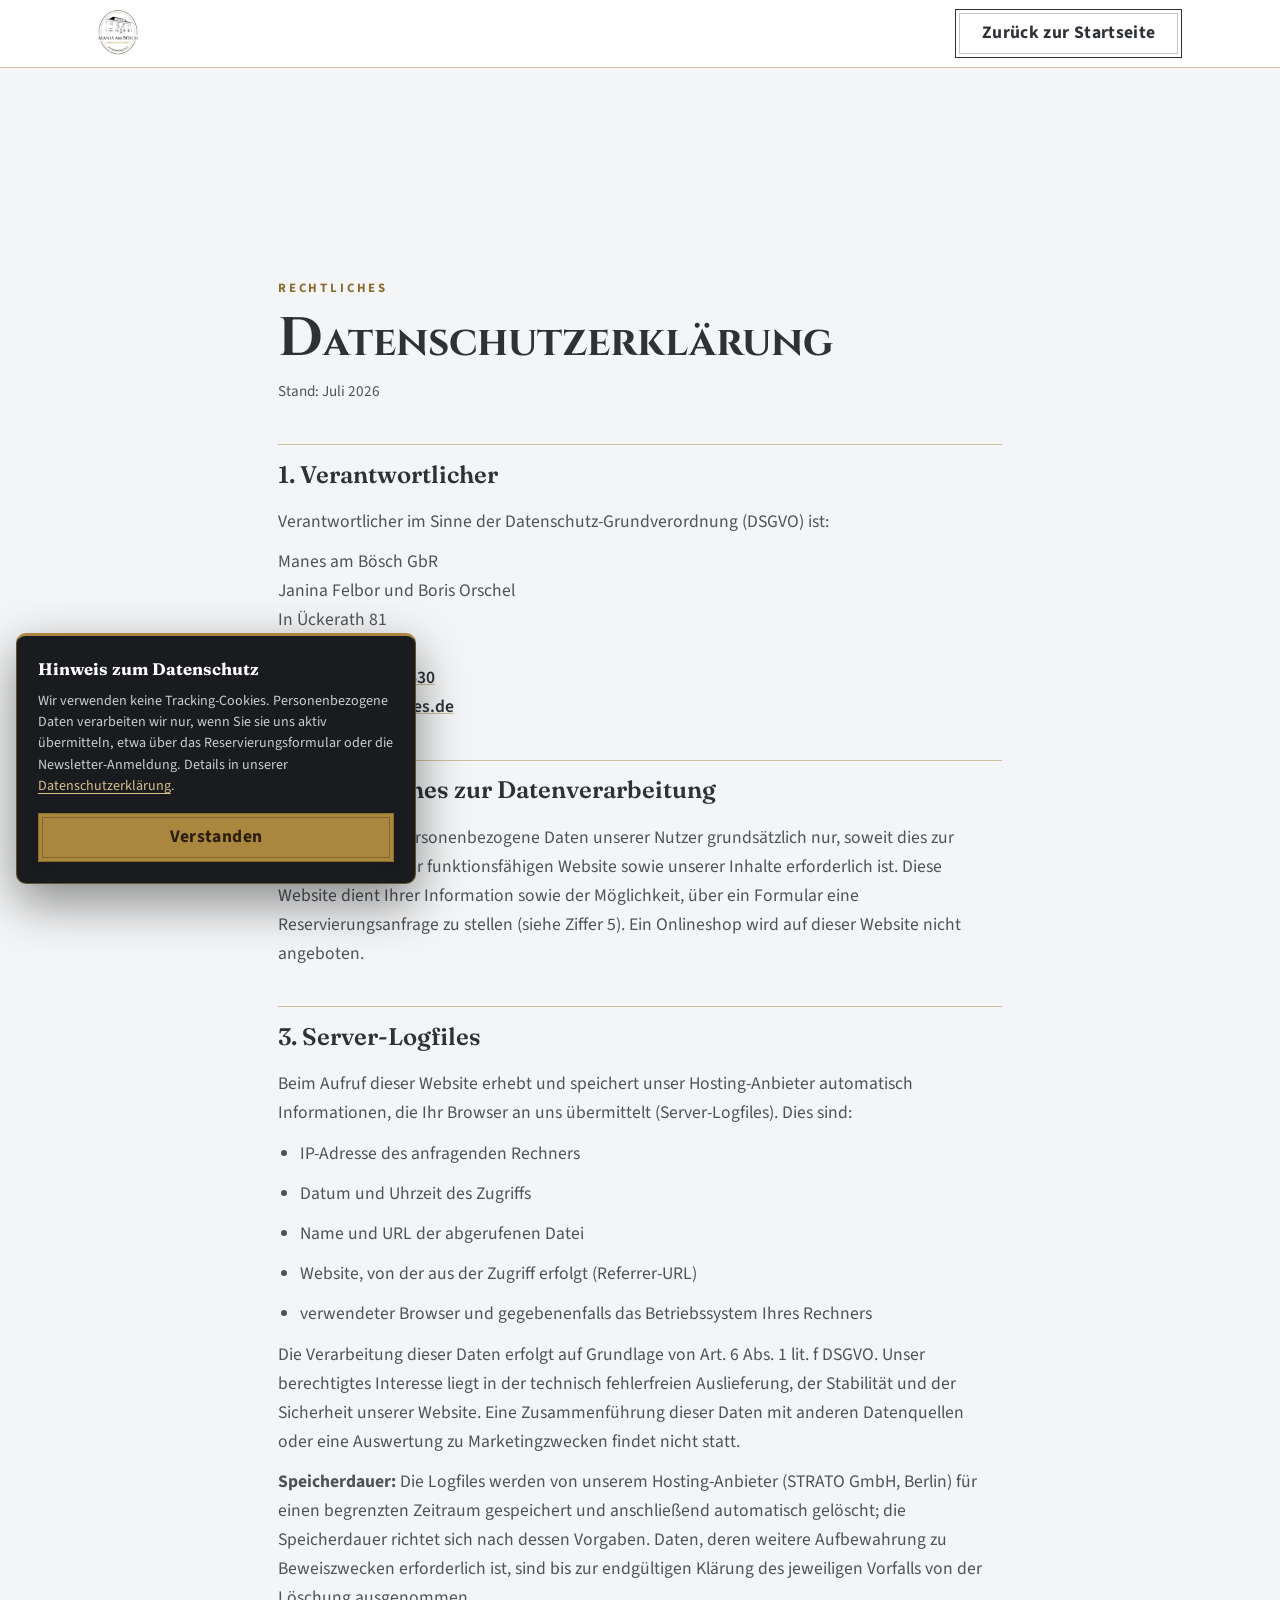
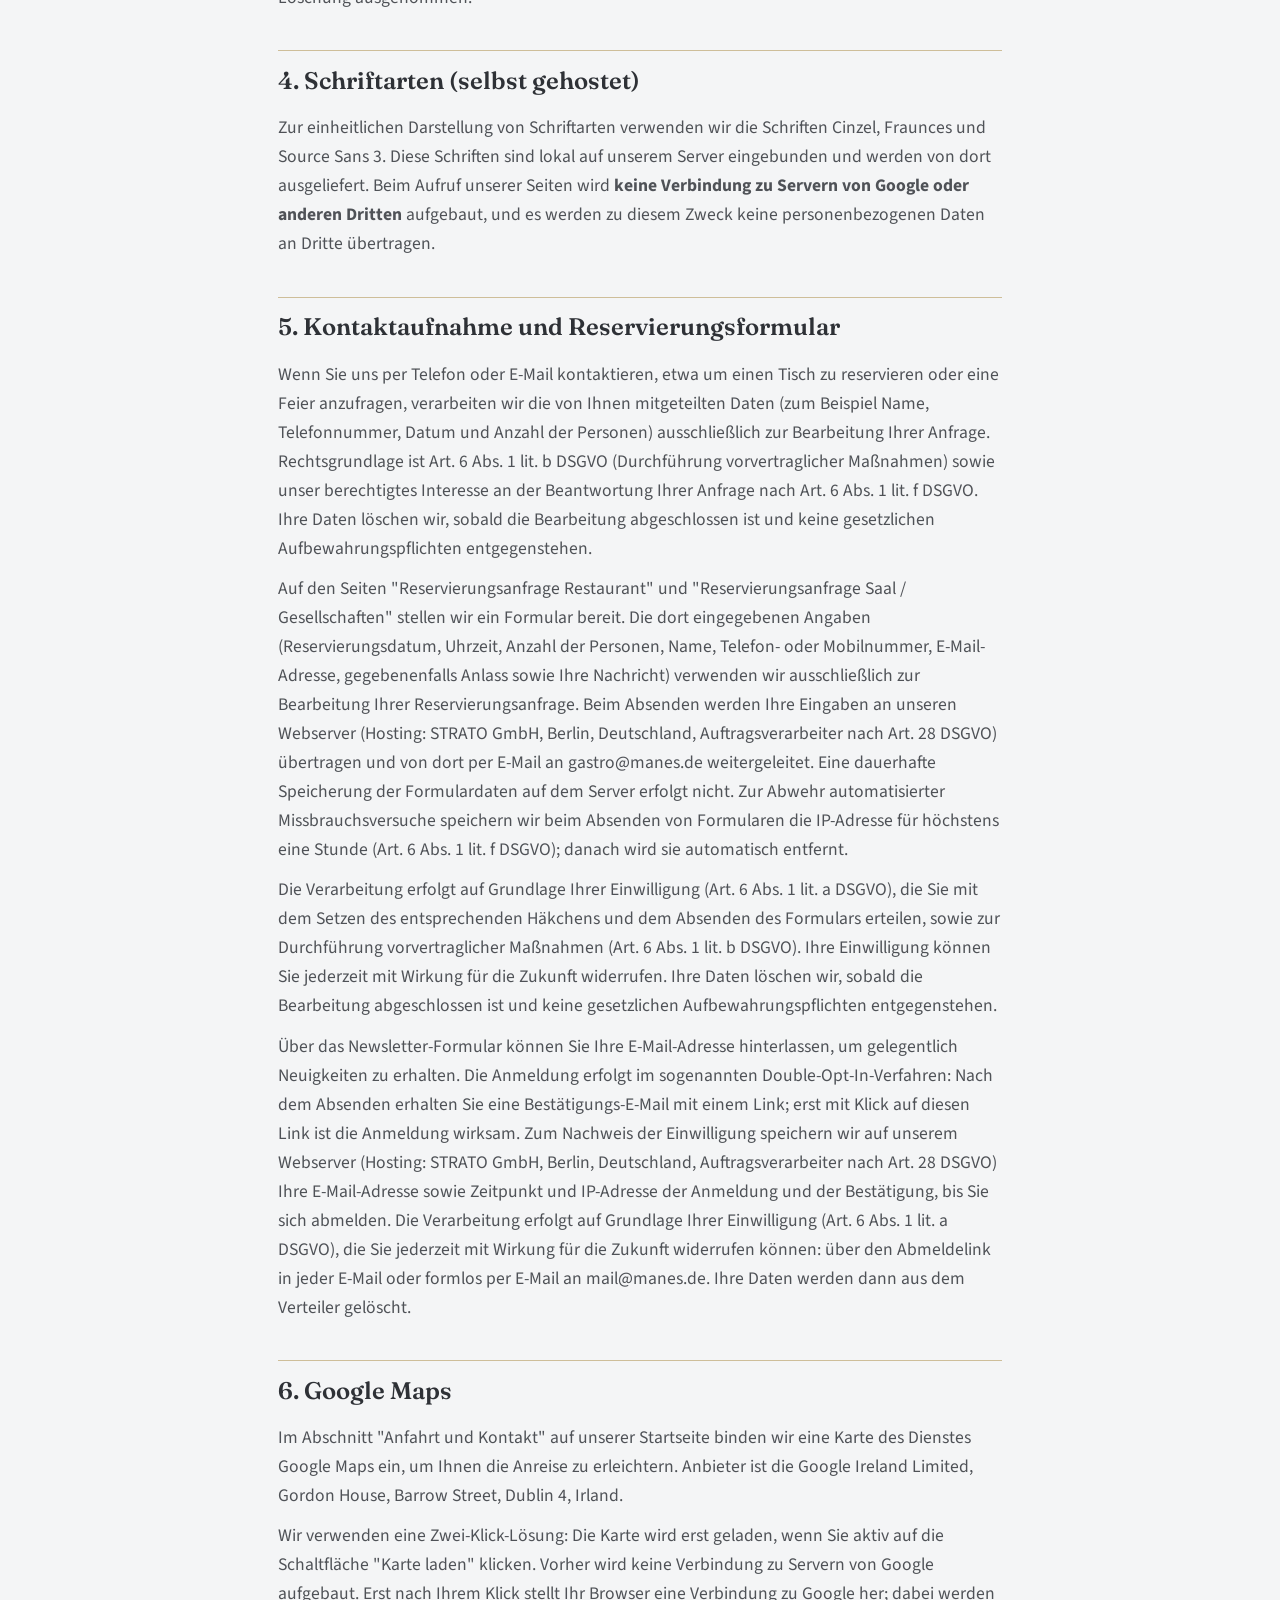
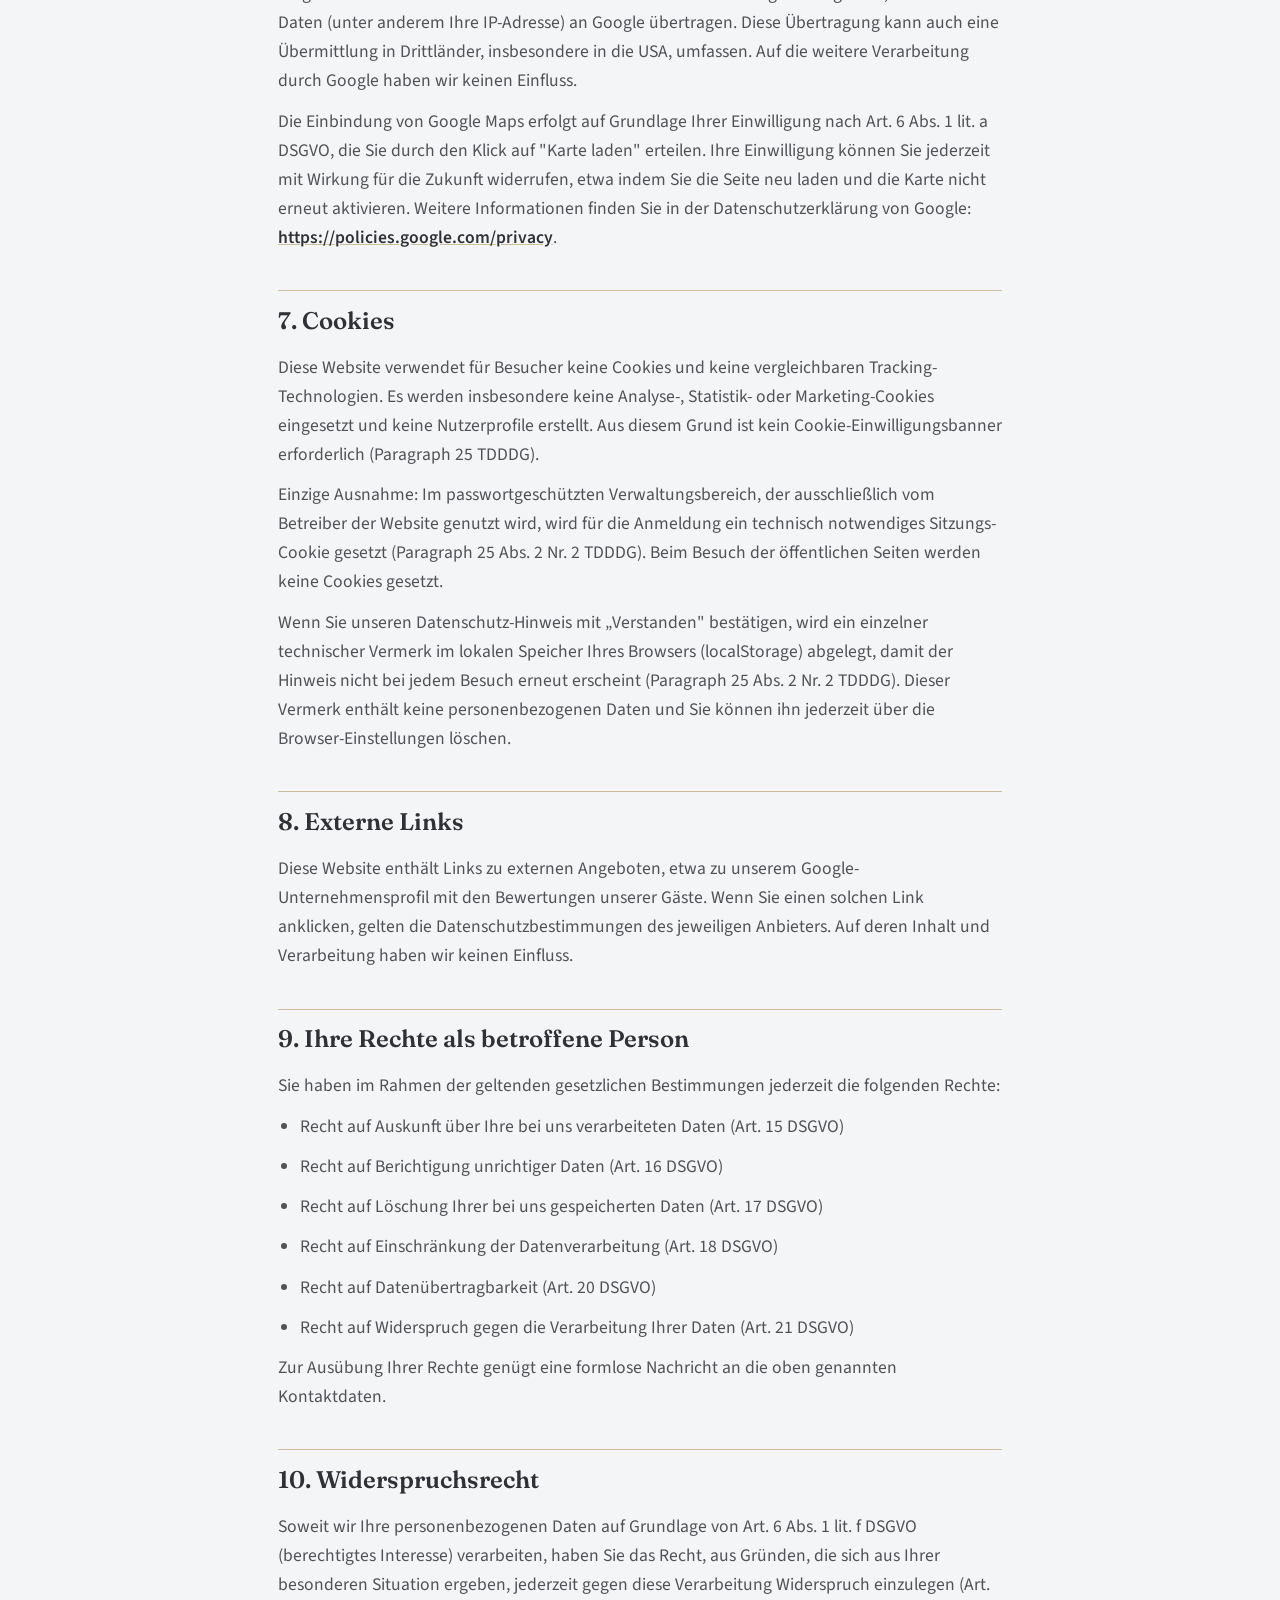
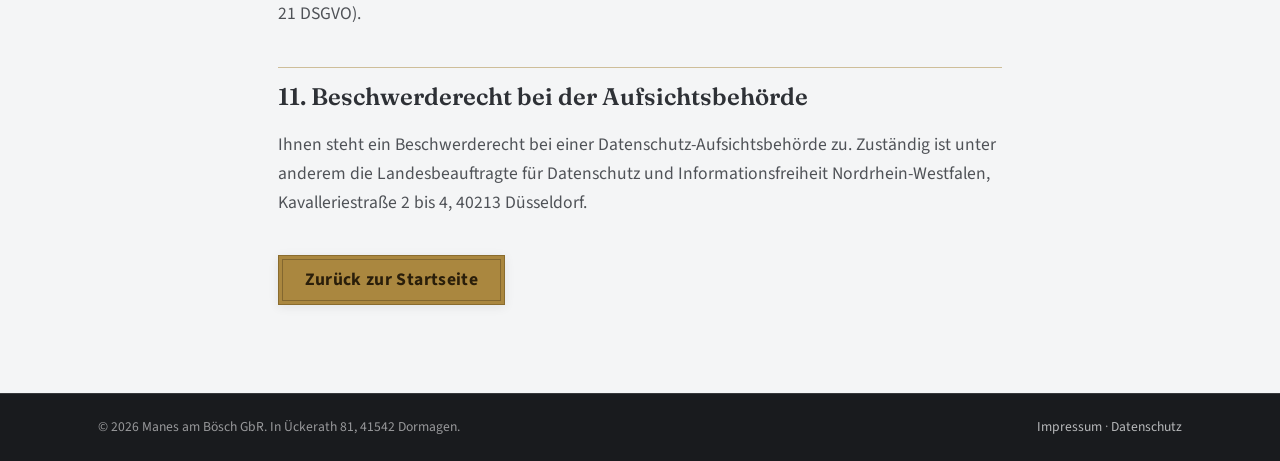
==== datenschutz.html @ ad7851d0 "Header/Hero-Update laut Kundenfeedback (Block 1) - Echtes Logo (freigestellt) im Header aller Seiten" ====
<!DOCTYPE html>
<html lang="de">
<head>
<meta charset="utf-8">
<meta name="viewport" content="width=device-width, initial-scale=1">
<title>Datenschutzerklärung | Manes am Bösch, Dormagen</title>
<meta name="description" content="Datenschutzerklärung der Manes am Bösch GbR gemäß DSGVO: Verantwortlicher, Server-Logfiles, selbst gehostete Schriften, Google Maps und Ihre Rechte.">
<link rel="canonical" href="https://www.manes.de/datenschutz.html">
<meta name="theme-color" content="#2E3136">
<meta name="robots" content="index, follow">
<link rel="icon" href="favicon.svg" type="image/svg+xml">
<link rel="manifest" href="site.webmanifest">
<link rel="preload" href="fonts/fraunces-latin.woff2" as="font" type="font/woff2" crossorigin>
<link rel="preload" href="fonts/source-sans-3-latin.woff2" as="font" type="font/woff2" crossorigin>
<link rel="stylesheet" href="style.css?v=83">
</head>
<body>
<a class="skip-link" href="#hauptinhalt">Zum Inhalt springen</a>

<header class="legal-header-bar">
  <div class="header-inner">
    <a class="wordmark" href="index.html" aria-label="Manes am Bösch, zur Startseite">
      <img class="wordmark-logo" src="images/logo-manes.png?v=1" alt="Manes am Bösch, Dormagen-Ückerath, Gastronomie und Events" width="900" height="1070">
      <span class="sr-only">Manes am Bösch, Gaststätte seit 1860</span>
    </a>
    <a class="btn btn-secondary" href="index.html">Zurück zur Startseite</a>
  </div>
</header>

<main class="legal-main" id="hauptinhalt">
  <div class="legal-wrap">
    <div class="legal-header">
      <p class="eyebrow">Rechtliches</p>
      <h1 class="legal-title">Datenschutzerklärung</h1>
      <p class="legal-stand">Stand: Juli 2026</p>
    </div>

    <section class="legal-section">
      <h2>1. Verantwortlicher</h2>
      <p>Verantwortlicher im Sinne der Datenschutz-Grundverordnung (DSGVO) ist:</p>
      <p>
        Manes am Bösch GbR<br>
        Janina Felbor und Boris Orschel<br>
        In Ückerath 81<br>
        41542 Dormagen<br>
        Telefon: <a href="tel:+49213391630">02133 91630</a><br>
        E-Mail: <a href="mailto:mail@manes.de">mail@manes.de</a>
      </p>
    </section>

    <section class="legal-section">
      <h2>2. Allgemeines zur Datenverarbeitung</h2>
      <p>
        Wir verarbeiten personenbezogene Daten unserer Nutzer grundsätzlich nur, soweit dies zur
        Bereitstellung einer funktionsfähigen Website sowie unserer Inhalte erforderlich ist. Diese
        Website dient Ihrer Information sowie der Möglichkeit, über ein Formular eine
        Reservierungsanfrage zu stellen (siehe Ziffer 5). Ein Onlineshop wird auf dieser Website
        nicht angeboten.
      </p>
    </section>

    <section class="legal-section">
      <h2>3. Server-Logfiles</h2>
      <p>
        Beim Aufruf dieser Website erhebt und speichert unser Hosting-Anbieter automatisch Informationen,
        die Ihr Browser an uns übermittelt (Server-Logfiles). Dies sind:
      </p>
      <ul>
        <li>IP-Adresse des anfragenden Rechners</li>
        <li>Datum und Uhrzeit des Zugriffs</li>
        <li>Name und URL der abgerufenen Datei</li>
        <li>Website, von der aus der Zugriff erfolgt (Referrer-URL)</li>
        <li>verwendeter Browser und gegebenenfalls das Betriebssystem Ihres Rechners</li>
      </ul>
      <p>
        Die Verarbeitung dieser Daten erfolgt auf Grundlage von Art. 6 Abs. 1 lit. f DSGVO. Unser
        berechtigtes Interesse liegt in der technisch fehlerfreien Auslieferung, der Stabilität und der
        Sicherheit unserer Website. Eine Zusammenführung dieser Daten mit anderen Datenquellen oder eine
        Auswertung zu Marketingzwecken findet nicht statt.
      </p>
      <p>
        <strong>Speicherdauer:</strong> Die Logfiles werden von unserem Hosting-Anbieter (STRATO GmbH,
        Berlin) für einen begrenzten Zeitraum gespeichert und anschließend automatisch gelöscht; die
        Speicherdauer richtet sich nach dessen Vorgaben. Daten, deren weitere Aufbewahrung zu
        Beweiszwecken erforderlich ist, sind bis zur endgültigen Klärung des jeweiligen Vorfalls von der
        Löschung ausgenommen.
      </p>
    </section>

    <section class="legal-section">
      <h2>4. Schriftarten (selbst gehostet)</h2>
      <p>
        Zur einheitlichen Darstellung von Schriftarten verwenden wir die Schriften Cinzel, Fraunces und
        Source Sans 3. Diese Schriften sind lokal auf unserem Server eingebunden und werden von dort
        ausgeliefert. Beim Aufruf unserer Seiten wird <strong>keine Verbindung zu Servern von Google
        oder anderen Dritten</strong> aufgebaut, und es werden zu diesem Zweck keine personenbezogenen
        Daten an Dritte übertragen.
      </p>
    </section>

    <section class="legal-section">
      <h2>5. Kontaktaufnahme und Reservierungsformular</h2>
      <p>
        Wenn Sie uns per Telefon oder E-Mail kontaktieren, etwa um einen Tisch zu reservieren oder eine
        Feier anzufragen, verarbeiten wir die von Ihnen mitgeteilten Daten (zum Beispiel Name, Telefonnummer,
        Datum und Anzahl der Personen) ausschließlich zur Bearbeitung Ihrer Anfrage. Rechtsgrundlage ist
        Art. 6 Abs. 1 lit. b DSGVO (Durchführung vorvertraglicher Maßnahmen) sowie unser berechtigtes
        Interesse an der Beantwortung Ihrer Anfrage nach Art. 6 Abs. 1 lit. f DSGVO. Ihre Daten löschen wir,
        sobald die Bearbeitung abgeschlossen ist und keine gesetzlichen Aufbewahrungspflichten entgegenstehen.
      </p>
      <p>
        Auf den Seiten "Reservierungsanfrage Restaurant" und "Reservierungsanfrage Saal / Gesellschaften"
        stellen wir ein Formular bereit. Die dort eingegebenen Angaben (Reservierungsdatum, Uhrzeit, Anzahl
        der Personen, Name, Telefon- oder Mobilnummer, E-Mail-Adresse, gegebenenfalls Anlass sowie Ihre
        Nachricht) verwenden wir ausschließlich zur Bearbeitung Ihrer Reservierungsanfrage. Beim Absenden
        werden Ihre Eingaben an unseren Webserver (Hosting: STRATO GmbH, Berlin, Deutschland, Auftragsverarbeiter
        nach Art. 28 DSGVO) übertragen und von dort per E-Mail an gastro@manes.de weitergeleitet. Eine
        dauerhafte Speicherung der Formulardaten auf dem Server erfolgt nicht. Zur Abwehr
        automatisierter Missbrauchsversuche speichern wir beim Absenden von Formularen die IP-Adresse
        für höchstens eine Stunde (Art. 6 Abs. 1 lit. f DSGVO); danach wird sie automatisch entfernt.
      </p>
      <p>
        Die Verarbeitung erfolgt auf Grundlage Ihrer Einwilligung (Art. 6 Abs. 1 lit. a DSGVO), die Sie mit
        dem Setzen des entsprechenden Häkchens und dem Absenden des Formulars erteilen, sowie zur
        Durchführung vorvertraglicher Maßnahmen (Art. 6 Abs. 1 lit. b DSGVO). Ihre Einwilligung können Sie
        jederzeit mit Wirkung für die Zukunft widerrufen. Ihre Daten löschen wir, sobald die Bearbeitung
        abgeschlossen ist und keine gesetzlichen Aufbewahrungspflichten entgegenstehen.
      </p>
      <p>
        Über das Newsletter-Formular können Sie Ihre E-Mail-Adresse hinterlassen, um gelegentlich
        Neuigkeiten zu erhalten. Die Anmeldung erfolgt im sogenannten Double-Opt-In-Verfahren: Nach
        dem Absenden erhalten Sie eine Bestätigungs-E-Mail mit einem Link; erst mit Klick auf diesen
        Link ist die Anmeldung wirksam. Zum Nachweis der Einwilligung speichern wir auf unserem
        Webserver (Hosting: STRATO GmbH, Berlin, Deutschland, Auftragsverarbeiter nach Art. 28 DSGVO) Ihre
        E-Mail-Adresse sowie Zeitpunkt und IP-Adresse der Anmeldung und der Bestätigung, bis Sie sich
        abmelden. Die Verarbeitung erfolgt auf Grundlage Ihrer Einwilligung (Art. 6 Abs. 1 lit. a
        DSGVO), die Sie jederzeit mit Wirkung für die Zukunft widerrufen können: über den Abmeldelink
        in jeder E-Mail oder formlos per E-Mail an mail@manes.de. Ihre Daten werden dann aus dem
        Verteiler gelöscht.
      </p>
    </section>

    <section class="legal-section">
      <h2>6. Google Maps</h2>
      <p>
        Im Abschnitt "Anfahrt und Kontakt" auf unserer Startseite binden wir eine Karte des Dienstes
        Google Maps ein, um Ihnen die Anreise zu erleichtern. Anbieter ist die Google Ireland Limited,
        Gordon House, Barrow Street, Dublin 4, Irland.
      </p>
      <p>
        Wir verwenden eine Zwei-Klick-Lösung: Die Karte wird erst geladen, wenn Sie aktiv auf die
        Schaltfläche "Karte laden" klicken. Vorher wird keine Verbindung zu Servern von Google aufgebaut.
        Erst nach Ihrem Klick stellt Ihr Browser eine Verbindung zu Google her; dabei werden Daten
        (unter anderem Ihre IP-Adresse) an Google übertragen. Diese Übertragung kann auch eine Übermittlung
        in Drittländer, insbesondere in die USA, umfassen. Auf die weitere Verarbeitung durch Google haben wir
        keinen Einfluss.
      </p>
      <p>
        Die Einbindung von Google Maps erfolgt auf Grundlage Ihrer Einwilligung nach Art. 6 Abs. 1 lit. a
        DSGVO, die Sie durch den Klick auf "Karte laden" erteilen. Ihre Einwilligung können Sie jederzeit
        mit Wirkung für die Zukunft widerrufen, etwa indem Sie die Seite neu laden und die Karte nicht
        erneut aktivieren. Weitere Informationen finden Sie in der Datenschutzerklärung von Google:
        <a href="https://policies.google.com/privacy" target="_blank" rel="noopener">https://policies.google.com/privacy</a>.
      </p>
    </section>

    <section class="legal-section">
      <h2>7. Cookies</h2>
      <p>
        Diese Website verwendet für Besucher keine Cookies und keine vergleichbaren
        Tracking-Technologien. Es werden insbesondere keine Analyse-, Statistik- oder
        Marketing-Cookies eingesetzt und keine Nutzerprofile erstellt. Aus diesem Grund ist
        kein Cookie-Einwilligungsbanner erforderlich (Paragraph 25 TDDDG).
      </p>
      <p>
        Einzige Ausnahme: Im passwortgeschützten Verwaltungsbereich, der ausschließlich vom
        Betreiber der Website genutzt wird, wird für die Anmeldung ein technisch notwendiges
        Sitzungs-Cookie gesetzt (Paragraph 25 Abs. 2 Nr. 2 TDDDG). Beim Besuch der
        öffentlichen Seiten werden keine Cookies gesetzt.
      </p>
      <p>
        Wenn Sie unseren Datenschutz-Hinweis mit „Verstanden" bestätigen, wird ein einzelner
        technischer Vermerk im lokalen Speicher Ihres Browsers (localStorage) abgelegt, damit der
        Hinweis nicht bei jedem Besuch erneut erscheint (Paragraph 25 Abs. 2 Nr. 2 TDDDG). Dieser
        Vermerk enthält keine personenbezogenen Daten und Sie können ihn jederzeit über die
        Browser-Einstellungen löschen.
      </p>
    </section>

    <section class="legal-section">
      <h2>8. Externe Links</h2>
      <p>
        Diese Website enthält Links zu externen Angeboten, etwa zu unserem Google-Unternehmensprofil mit den
        Bewertungen unserer Gäste. Wenn Sie einen solchen Link anklicken, gelten die Datenschutzbestimmungen
        des jeweiligen Anbieters. Auf deren Inhalt und Verarbeitung haben wir keinen Einfluss.
      </p>
    </section>

    <section class="legal-section">
      <h2>9. Ihre Rechte als betroffene Person</h2>
      <p>Sie haben im Rahmen der geltenden gesetzlichen Bestimmungen jederzeit die folgenden Rechte:</p>
      <ul>
        <li>Recht auf Auskunft über Ihre bei uns verarbeiteten Daten (Art. 15 DSGVO)</li>
        <li>Recht auf Berichtigung unrichtiger Daten (Art. 16 DSGVO)</li>
        <li>Recht auf Löschung Ihrer bei uns gespeicherten Daten (Art. 17 DSGVO)</li>
        <li>Recht auf Einschränkung der Datenverarbeitung (Art. 18 DSGVO)</li>
        <li>Recht auf Datenübertragbarkeit (Art. 20 DSGVO)</li>
        <li>Recht auf Widerspruch gegen die Verarbeitung Ihrer Daten (Art. 21 DSGVO)</li>
      </ul>
      <p>
        Zur Ausübung Ihrer Rechte genügt eine formlose Nachricht an die oben genannten Kontaktdaten.
      </p>
    </section>

    <section class="legal-section">
      <h2>10. Widerspruchsrecht</h2>
      <p>
        Soweit wir Ihre personenbezogenen Daten auf Grundlage von Art. 6 Abs. 1 lit. f DSGVO (berechtigtes
        Interesse) verarbeiten, haben Sie das Recht, aus Gründen, die sich aus Ihrer besonderen Situation
        ergeben, jederzeit gegen diese Verarbeitung Widerspruch einzulegen (Art. 21 DSGVO).
      </p>
    </section>

    <section class="legal-section">
      <h2>11. Beschwerderecht bei der Aufsichtsbehörde</h2>
      <p>
        Ihnen steht ein Beschwerderecht bei einer Datenschutz-Aufsichtsbehörde zu. Zuständig ist unter
        anderem die Landesbeauftragte für Datenschutz und Informationsfreiheit Nordrhein-Westfalen,
        Kavalleriestraße 2 bis 4, 40213 Düsseldorf.
      </p>
    </section>

    <div class="legal-back">
      <a class="btn btn-primary" href="index.html">Zurück zur Startseite</a>
    </div>
  </div>
</main>

<footer class="site-footer">
  <div class="footer-base">
    <div class="wrap footer-base-inner">
      <p>&copy; <span data-year>2026</span> Manes am Bösch GbR. In Ückerath 81, 41542 Dormagen.</p>
      <p class="footer-legal-links"><a href="impressum.html">Impressum</a> <span aria-hidden="true">&middot;</span> <a href="datenschutz.html">Datenschutz</a></p>
    </div>
  </div>
</footer>

<script src="script.js?v=13" defer></script>
</body>
</html>
---- style.css ----
/* ==========================================================================
   Manes am Bösch, gutbürgerliche Gaststätte seit 1860
   Design system: "Zur Waidmannsruh" heritage Wirtshaus
   Hand-authored, vanilla CSS. No build step.
   ========================================================================== */

/* ---------- Self-hosted fonts (DSGVO, keine externen Requests) ---------- */
@font-face {
  font-family: "Fraunces";
  font-style: normal;
  font-weight: 400 900;
  font-display: swap;
  src: url("fonts/fraunces-latin.woff2") format("woff2");
  unicode-range: U+0000-00FF, U+0131, U+0152-0153, U+02BB-02BC, U+02C6, U+02DA, U+02DC, U+0304, U+0308, U+0329, U+2000-206F, U+20AC, U+2122, U+2191, U+2193, U+2212, U+2215, U+FEFF, U+FFFD;
}
@font-face {
  font-family: "Fraunces";
  font-style: normal;
  font-weight: 400 900;
  font-display: swap;
  src: url("fonts/fraunces-latin-ext.woff2") format("woff2");
  unicode-range: U+0100-02BA, U+02BD-02C5, U+02C7-02CC, U+02CE-02D7, U+02DD-02FF, U+0304, U+0308, U+0329, U+1D00-1DBF, U+1E00-1E9F, U+1EF2-1EFF, U+2020, U+20A0-20AB, U+20AD-20C0, U+2113, U+2C60-2C7F, U+A720-A7FF;
}
@font-face {
  font-family: "Source Sans 3";
  font-style: normal;
  font-weight: 400 700;
  font-display: swap;
  src: url("fonts/source-sans-3-latin.woff2") format("woff2");
  unicode-range: U+0000-00FF, U+0131, U+0152-0153, U+02BB-02BC, U+02C6, U+02DA, U+02DC, U+0304, U+0308, U+0329, U+2000-206F, U+20AC, U+2122, U+2191, U+2193, U+2212, U+2215, U+FEFF, U+FFFD;
}
@font-face {
  font-family: "Source Sans 3";
  font-style: normal;
  font-weight: 400 700;
  font-display: swap;
  src: url("fonts/source-sans-3-latin-ext.woff2") format("woff2");
  unicode-range: U+0100-02BA, U+02BD-02C5, U+02C7-02CC, U+02CE-02D7, U+02DD-02FF, U+0304, U+0308, U+0329, U+1D00-1DBF, U+1E00-1E9F, U+1EF2-1EFF, U+2020, U+20A0-20AB, U+20AD-20C0, U+2113, U+2C60-2C7F, U+A720-A7FF;
}
@font-face {
  font-family: "Cinzel";
  font-style: normal;
  font-weight: 700;
  font-display: swap;
  src: url("fonts/cinzel-latin.woff2") format("woff2");
  unicode-range: U+0000-00FF, U+0131, U+0152-0153, U+02BB-02BC, U+02C6, U+02DA, U+02DC, U+0304, U+0308, U+0329, U+2000-206F, U+20AC, U+2122, U+2191, U+2193, U+2212, U+2215, U+FEFF, U+FFFD;
}
@font-face {
  font-family: "Cinzel";
  font-style: normal;
  font-weight: 700;
  font-display: swap;
  src: url("fonts/cinzel-latin-ext.woff2") format("woff2");
  unicode-range: U+0100-02BA, U+02BD-02C5, U+02C7-02CC, U+02CE-02D7, U+02DD-02FF, U+0304, U+0308, U+0329, U+1D00-1DBF, U+1E00-1E9F, U+1EF2-1EFF, U+2020, U+20A0-20AB, U+20AD-20C0, U+2113, U+2C60-2C7F, U+A720-A7FF;
}

/* ---------- Design tokens ---------- */
:root {
  /* palette */
  --bg: #F4F5F6;             /* very light neutral grey */
  --surface: #FFFFFF;        /* white surface */
  --anthracite: #2E3136;     /* dark primary (sections, panels) */
  --anthracite-dark: #24262A;/* darker panel anthracite */
  --anthracite-deep: #191B1E;/* deepest, footer + overlays */
  --gold: #AA873F;           /* gold accent, hairlines + large accents */
  --gold-ink: #8A6C2E;       /* darker gold for small text on light (AA safe) */
  --gold-light: #C6A25A;     /* hover gold */
  --gold-soft: #D8C08C;      /* faint gold on dark */
  --ink: #24262A;            /* dark anthracite ink */
  --ink-soft: #4F5257;       /* muted body text */
  --light-on-dark: #ECEDEF;  /* light neutral text on dark surfaces */
  --line: rgba(36, 38, 42, 0.14);
  --line-gold: rgba(170, 135, 63, 0.5);

  /* type */
  --font-display: "Fraunces", "Iowan Old Style", "Palatino Linotype", Georgia, serif;
  --font-title: "Cinzel", "Fraunces", "Palatino Linotype", Georgia, serif; /* Logo + Hauptueberschriften, rendert als Kapitalis */
  --font-body: "Source Sans 3", "Segoe UI", system-ui, -apple-system, sans-serif;

  /* rhythm */
  --wrap: 1180px;
  --wrap-narrow: 880px;
  --gutter: clamp(1.25rem, 5vw, 3rem);
  --section-y: clamp(3.5rem, 7vw, 5.5rem);
  --radius: 4px;
  --radius-lg: 10px;
  --shadow-sm: 0 2px 10px rgba(24, 26, 30, 0.08);
  --shadow-md: 0 18px 44px rgba(25, 27, 30, 0.16);
  --shadow-lg: 0 30px 70px rgba(25, 27, 30, 0.28);

  --header-h: 138px;
  --ticker-h: 40px;
}

/* ---------- Reset ---------- */
*, *::before, *::after { box-sizing: border-box; }
* { margin: 0; }
html { -webkit-text-size-adjust: 100%; scroll-behavior: smooth; }
@media (prefers-reduced-motion: reduce) { html { scroll-behavior: auto; } }

body {
  font-family: var(--font-body);
  font-size: clamp(1rem, 0.96rem + 0.2vw, 1.1rem);
  line-height: 1.65;
  color: var(--ink);
  background: var(--bg);
  -webkit-font-smoothing: antialiased;
  text-rendering: optimizeLegibility;
  overflow-x: hidden;
}

img, iframe { max-width: 100%; display: block; }
h1, h2, h3, .hero-title, .section-title, .legal-title { overflow-wrap: break-word; }
img { height: auto; }
a { color: inherit; text-decoration: none; }
button { font: inherit; color: inherit; cursor: pointer; background: none; border: none; }
address { font-style: normal; }
ul { list-style: none; padding: 0; }

:focus-visible {
  outline: 3px solid var(--gold);
  outline-offset: 3px;
  border-radius: 2px;
}

.skip-link {
  position: absolute;
  left: 1rem;
  top: -100px;
  z-index: 200;
  background: var(--anthracite);
  color: var(--light-on-dark);
  padding: 0.7rem 1.2rem;
  border-radius: var(--radius);
  transition: top 0.2s ease;
}
.skip-link:focus { top: 1rem; }

/* ---------- Typography helpers ---------- */
.eyebrow {
  font-family: var(--font-body);
  font-weight: 700;
  font-size: 0.8rem;
  letter-spacing: 0.22em;
  text-transform: uppercase;
  color: var(--gold-ink);
  margin-bottom: 1rem;
}
.eyebrow-light { color: var(--gold-soft); }

.section-title {
  font-family: var(--font-title);
  font-weight: 700;
  font-size: clamp(1.55rem, 1rem + 2vw, 2.6rem); /* Cinzel-Kapitalis laeuft breiter als Fraunces */
  line-height: 1.14;
  letter-spacing: 0.01em;
  color: var(--anthracite);
}
.section-title-light { color: var(--light-on-dark); }

/* Drop-Cap-Anklang: erster Buchstabe der Hauptueberschriften etwas groesser */
.hero-title::first-letter,
.section-title::first-letter,
.legal-title::first-letter {
  font-size: 1.3em;
  line-height: 1;
}

.section-intro {
  margin-top: 1.1rem;
  max-width: 52ch;
  color: var(--ink-soft);
  font-size: 1.08rem;
}

.wrap { width: 100%; max-width: var(--wrap); margin-inline: auto; padding-inline: var(--gutter); }

.section { padding-block: var(--section-y); }
.section-head { max-width: var(--wrap-narrow); margin-bottom: clamp(1.8rem, 3.5vw, 2.6rem); }

/* keep anchored section titles clear of the fixed header */
.section, .panel-steak, .hero, #oeffnungszeiten { scroll-margin-top: calc(var(--header-h) + 8px); }

/* Messing-Trennlinie mit Ornament-Mitte zwischen Sektionen */
.zier-trenner {
  display: flex;
  align-items: center;
  gap: 1.1rem;
  width: min(560px, calc(100% - 2 * var(--gutter)));
  margin-inline: auto;
  color: var(--gold);
}
.zier-trenner::before,
.zier-trenner::after {
  content: "";
  flex: 1;
  height: 1px;
  background: var(--line-gold);
}
.zier-trenner svg { display: block; flex: none; }

/* ---------- Buttons: eckig, Doppellinien-Border, Fuellung laeuft von unten ein ---------- */
.btn {
  --btn-bg: transparent;
  --btn-fill: transparent;
  --btn-fg: #fff;
  --btn-line: rgba(255, 255, 255, 0.3);
  --btn-border: currentColor;
  position: relative;
  display: inline-flex;
  flex-direction: column;
  align-items: center;
  justify-content: center;
  gap: 0.1rem;
  padding: 0.85rem 1.6rem;
  border-radius: 0;
  font-weight: 700;
  letter-spacing: 0.02em;
  line-height: 1.15;
  color: var(--btn-fg);
  border: 1px solid var(--btn-border);
  background-color: var(--btn-bg);
  background-image: linear-gradient(var(--btn-fill), var(--btn-fill));
  background-repeat: no-repeat;
  background-size: 100% 0%;
  background-position: bottom;
  transition: background-size 0.28s ease, color 0.18s ease, border-color 0.18s ease, box-shadow 0.18s ease;
  text-align: center;
}
.btn:hover { background-size: 100% 100%; }
.btn::after {
  content: "";
  position: absolute;
  inset: 3px;
  border: 1px solid var(--btn-line);
  pointer-events: none;
  transition: border-color 0.18s ease;
}
.btn-label { display: block; width: 100%; }
.btn-sub { font-size: 0.72rem; font-weight: 600; letter-spacing: 0.06em; opacity: 0.85; }

.btn-primary {
  --btn-bg: var(--gold);
  --btn-fill: var(--gold-light);
  --btn-fg: #2a1e0a;
  --btn-border: var(--gold-ink);
  --btn-line: rgba(42, 30, 10, 0.3);
  box-shadow: var(--shadow-sm);
}

.btn-secondary {
  --btn-bg: transparent;
  --btn-fill: var(--anthracite);
  --btn-fg: var(--anthracite);
  --btn-border: var(--anthracite);
  --btn-line: rgba(44, 74, 50, 0.3);
}
.btn-secondary:hover { --btn-fg: var(--light-on-dark); --btn-line: rgba(236, 237, 239, 0.35); }

.btn-ghost {
  --btn-bg: transparent;
  --btn-fill: rgba(236, 237, 239, 0.14);
  --btn-fg: var(--light-on-dark);
  --btn-border: rgba(236, 237, 239, 0.55);
  --btn-line: rgba(236, 237, 239, 0.22);
}
.btn-ghost:hover { --btn-border: var(--gold-soft); }

.btn-lg { padding: 1rem 2rem; font-size: 1.05rem; }
.btn-block { display: flex; width: 100%; }
.nowrap { white-space: nowrap; }

/* ==========================================================================
   Header, zweizeilig: helle Marken-Zeile (Logo, Bewertung, CTA)
   und eigene Navigations-Zeile darunter
   ========================================================================== */
.site-header {
  --logo-h: 82px;
  position: fixed;
  inset: var(--ticker-h) 0 auto 0;
  z-index: 100;
  background: rgba(244, 245, 246, 0.86);
  backdrop-filter: blur(12px);
  -webkit-backdrop-filter: blur(12px);
  border-bottom: 1px solid var(--line-gold);
  transition: background-color 0.3s ease, box-shadow 0.3s ease, top 0.3s ease;
}
.header-inner {
  display: flex;
  align-items: center;
  gap: 1.5rem;
  max-width: var(--wrap);
  margin-inline: auto;
  padding: 0.55rem var(--gutter);
}

.wordmark { display: inline-flex; align-items: center; margin-right: auto; }
.wordmark-logo {
  height: var(--logo-h, 60px);
  width: auto;
  transition: height 0.3s ease;
}

/* rechte Gruppe der Marken-Zeile: Bewertung + Reservieren */
.header-aside { display: flex; align-items: center; gap: 1.3rem; }
.header-rating {
  display: inline-flex;
  flex-direction: column;
  align-items: flex-end;
  line-height: 1.15;
  text-decoration: none;
}
.header-rating-stars { color: var(--gold); font-size: 0.98rem; letter-spacing: 0.06em; }
.header-rating-text { font-size: 0.8rem; color: var(--ink-soft); }
.header-rating-text strong { color: var(--ink); font-weight: 700; }
.header-rating:hover .header-rating-stars { color: var(--gold-light); }
.header-cta-btn { padding: 0.62rem 1.5rem; }

/* Navigations-Zeile (zweite Reihe) */
.site-nav { border-top: 1px solid var(--line); }
.site-nav .nav-list {
  display: flex;
  flex-wrap: wrap;
  gap: clamp(0.9rem, 1.7vw, 2rem);
  align-items: center;
  justify-content: center;
  max-width: var(--wrap);
  margin-inline: auto;
  padding: 0.5rem var(--gutter);
}
.site-nav a {
  font-weight: 600;
  font-size: 0.9rem;
  color: var(--ink);
  padding: 0.3rem 0;
  position: relative;
  white-space: nowrap;
  transition: color 0.2s ease;
}
.site-nav a::after {
  content: "";
  position: absolute;
  left: 0; bottom: -2px;
  width: 100%; height: 2px;
  background: var(--gold);
  transform: scaleX(0);
  transform-origin: left;
  transition: transform 0.22s ease;
}
.site-nav a:hover { color: var(--gold-ink); }
.site-nav a:hover::after { transform: scaleX(1); }

/* scrolled: kompakter, kräftigeres Milchglas + Schatten */
.site-header.is-scrolled {
  --logo-h: 54px;
  background: rgba(244, 245, 246, 0.97);
  box-shadow: 0 6px 24px rgba(24, 26, 30, 0.14);
  top: 0;
}

/* mobile nav toggle */
.nav-toggle {
  display: none;
  width: 46px; height: 42px;
  border: 1.5px solid var(--gold);
  border-radius: var(--radius);
  padding: 10px;
  flex-direction: column;
  justify-content: space-between;
}
.nav-toggle-bar {
  display: block;
  height: 2px;
  width: 100%;
  background: var(--ink);
  transition: transform 0.25s ease, opacity 0.2s ease, background-color 0.3s ease;
}
.nav-toggle[aria-expanded="true"] .nav-toggle-bar:nth-child(1) { transform: translateY(9px) rotate(45deg); }
.nav-toggle[aria-expanded="true"] .nav-toggle-bar:nth-child(2) { opacity: 0; }
.nav-toggle[aria-expanded="true"] .nav-toggle-bar:nth-child(3) { transform: translateY(-9px) rotate(-45deg); }

.mobile-nav {
  background: var(--surface);
  border-top: 1px solid var(--line-gold);
  padding: 1.25rem var(--gutter) 2rem;
}
.mobile-nav[hidden] { display: none; }
.mobile-nav-list { display: flex; flex-direction: column; gap: 0.2rem; margin-bottom: 1.25rem; }
.mobile-nav-list a {
  display: block;
  padding: 0.85rem 0.25rem;
  color: var(--ink);
  font-weight: 600;
  font-size: 1.1rem;
  border-bottom: 1px solid var(--line);
}
.mobile-nav-list a:hover { color: var(--gold-ink); }

/* ==========================================================================
   Hero
   ========================================================================== */
.hero {
  position: relative;
  min-height: 100vh;
  min-height: 100dvh;
  display: flex;
  align-items: center;
  padding-top: calc(var(--header-h) + var(--ticker-h) + clamp(2rem, 6vw, 4.5rem));
  padding-bottom: clamp(3rem, 7vw, 5rem);
  overflow: hidden;
  isolation: isolate;
}
.hero-media { position: absolute; inset: 0; z-index: -2; }
.hero-media img { width: 100%; height: 100%; object-fit: cover; }
.hero-overlay {
  position: absolute; inset: 0; z-index: -1;
  background:
    radial-gradient(120% 90% at 50% 0%, rgba(25, 27, 30, 0.55) 0%, rgba(25, 27, 30, 0.82) 55%, rgba(16, 17, 19, 0.94) 100%),
    linear-gradient(180deg, rgba(25, 27, 30, 0.35), rgba(16, 17, 19, 0.7));
}

.hero-inner {
  width: 100%;
  max-width: 900px;
  margin-inline: auto;
  padding-inline: var(--gutter);
  text-align: center;
  color: var(--light-on-dark);
}

/* signature: hanging swaying brass sign */
.hero-sign {
  width: min(420px, 74vw);
  margin: 0 auto clamp(1.5rem, 4vw, 2.5rem);
  position: relative;
}
.hero-sign-img {
  width: 100%;
  border-radius: 6px;
  border: 2px solid rgba(170, 135, 63, 0.55);
  box-shadow: 0 22px 40px rgba(0, 0, 0, 0.5), 0 0 0 1px rgba(0,0,0,0.3);
}

.hero-eyebrow {
  font-weight: 700;
  letter-spacing: 0.28em;
  text-transform: uppercase;
  font-size: 0.82rem;
  color: var(--gold-soft);
  margin-bottom: 1rem;
}
.hero-title {
  font-family: var(--font-title);
  font-weight: 700;
  font-size: clamp(1.6rem, 1rem + 2.6vw, 2.75rem); /* Cinzel-Kapitalis laeuft breiter als Fraunces */
  line-height: 1.14;
  letter-spacing: 0.01em;
  color: #fff;
  text-shadow: 0 2px 24px rgba(0, 0, 0, 0.4);
}
.hero-ornament {
  display: flex;
  justify-content: center;
  margin-top: 1.4rem;
  color: var(--gold-soft);
}
.hero-ornament svg { display: block; }
.hero-lead {
  margin: 1.2rem auto 0;
  max-width: 56ch;
  font-size: clamp(1.05rem, 1rem + 0.4vw, 1.25rem);
  color: rgba(236, 237, 239, 0.92);
}
.hero-actions {
  margin-top: 2.2rem;
  display: flex;
  gap: 1rem;
  justify-content: center;
  flex-wrap: wrap;
}

/* trust badge with star fill + count-up */
.trust-badge {
  margin-top: 2.4rem;
  display: inline-flex;
  align-items: center;
  gap: 0.85rem;
  padding: 0.7rem 1.3rem;
  background: rgba(16, 17, 19, 0.5);
  border: 1px solid var(--line-gold);
  box-shadow: inset 0 0 0 3px rgba(16, 17, 19, 0.5), inset 0 0 0 4px rgba(170, 135, 63, 0.35);
  backdrop-filter: blur(3px);
}
.trust-stars {
  position: relative;
  display: inline-block;
  font-size: 1.15rem;
  letter-spacing: 0.12em;
  line-height: 1;
}
.trust-stars-base { color: rgba(236, 237, 239, 0.28); }
.trust-stars-fill {
  position: absolute;
  left: 0; top: 0;
  white-space: nowrap;
  overflow: hidden;
  width: 0;
  color: var(--gold);
  transition: width 1.1s cubic-bezier(0.22, 1, 0.36, 1);
}
.trust-text { font-size: 0.95rem; color: var(--light-on-dark); }
.trust-rating, .trust-count { color: #fff; font-weight: 700; }

/* ==========================================================================
   USP strip
   ========================================================================== */
.usp-strip {
  background: var(--anthracite);
  color: var(--light-on-dark);
  border-top: 1px solid var(--line-gold);
  border-bottom: 1px solid var(--line-gold);
}
.usp-grid {
  display: grid;
  grid-template-columns: repeat(4, 1fr);
  padding-block: clamp(1.6rem, 3vw, 2.4rem);
}
.usp-item {
  display: flex;
  flex-direction: column;
  align-items: center;
  text-align: center;
  gap: 0.25rem;
  padding: 0.4rem 1rem;
  position: relative;
}
.usp-item + .usp-item::before {
  content: "";
  position: absolute;
  left: 0; top: 12%;
  height: 76%;
  width: 1px;
  background: var(--line-gold);
}
.usp-key {
  font-family: var(--font-display);
  font-weight: 600;
  font-size: 1.35rem;
  color: var(--gold-soft);
}
.usp-val { font-size: 0.88rem; letter-spacing: 0.08em; text-transform: uppercase; color: rgba(236, 237, 239, 0.82); }

/* ==========================================================================
   Geschichte / timeline
   ========================================================================== */
.section-geschichte { background: var(--bg); }
.timeline {
  position: relative;
  max-width: 780px;
  margin-inline: auto;
  padding-left: clamp(2.5rem, 8vw, 4rem);
  list-style: none;
}
.timeline::before {
  content: "";
  position: absolute;
  left: clamp(0.75rem, 3vw, 1.25rem);
  top: 6px; bottom: 6px;
  width: 2px;
  background: linear-gradient(var(--gold), rgba(170, 135, 63, 0.25));
}
.timeline-item {
  position: relative;
  padding-bottom: clamp(1.4rem, 2.8vw, 2rem);
}
.timeline-nav { display: none; }
.tl-btn {
  width: 36px; height: 36px;
  border: 1px solid var(--line-gold);
  border-radius: 50%;
  background: transparent;
  color: var(--gold-ink);
  font-size: 1.15rem;
  line-height: 1;
  cursor: pointer;
  transition: background 0.18s ease, color 0.18s ease, border-color 0.18s ease;
}
.tl-btn:hover { background: var(--gold); border-color: var(--gold); color: #2a1e0a; }
.tl-btn:disabled { opacity: 0.3; cursor: default; background: transparent; color: var(--gold-ink); border-color: var(--line-gold); }
.timeline-item:last-child { padding-bottom: 0; }
.timeline-item::before {
  content: "";
  position: absolute;
  left: calc(-1 * clamp(2.5rem, 8vw, 4rem) + clamp(0.75rem, 3vw, 1.25rem) - 6px);
  top: 4px;
  width: 15px; height: 15px;
  border-radius: 50%;
  background: var(--surface);
  border: 3px solid var(--gold);
}
.timeline-item-now::before { background: var(--gold); box-shadow: 0 0 0 5px rgba(170, 135, 63, 0.2); }
.timeline-year {
  display: inline-block;
  font-family: var(--font-display);
  font-weight: 900;
  font-size: 1.15rem;
  color: var(--gold-ink);
  letter-spacing: 0.02em;
  margin-bottom: 0.35rem;
}
.timeline-body h3 {
  font-family: var(--font-display);
  font-weight: 600;
  font-size: 1.4rem;
  color: var(--anthracite);
  margin-bottom: 0.4rem;
}
.timeline-body p { color: var(--ink-soft); max-width: 60ch; }

@media (min-width: 760px) {
  .timeline { display: flex; flex-direction: row; align-items: flex-start; gap: clamp(1.5rem, 4vw, 2.5rem); max-width: none; padding-left: 0; padding-bottom: 0.4rem; overflow-x: auto; scroll-snap-type: x proximity; -webkit-overflow-scrolling: touch; scrollbar-width: none; }
  .timeline::-webkit-scrollbar { display: none; }
  .timeline-nav { display: flex; justify-content: center; gap: 0.7rem; margin-top: 1rem; }
  .timeline::before { display: none; }
  .timeline-item { flex: 0 0 clamp(238px, 31%, 300px); padding: 2.6rem 0 0 0; scroll-snap-align: start; }
  .timeline-item::before { left: 0; top: 4px; }
  .timeline-item::after { content: ""; position: absolute; top: 11px; left: 22px; right: calc(-1 * clamp(1.5rem, 4vw, 2.5rem)); height: 2px; background: linear-gradient(90deg, var(--gold), rgba(170, 135, 63, 0.55)); }
  .timeline-item:last-child::after { display: none; }
  .timeline-body p { max-width: none; }
  /* kein Einblende-Versatz in der horizontalen Leiste: verhindert kurz aufblitzende Verbindungslinien */
  .timeline .reveal { opacity: 1 !important; transform: none !important; transition: none !important; }
}


/* ==========================================================================
   Aktuelles: Aushänge wie am schwarzen Brett
   ========================================================================== */
.section-aktuelles { background: var(--bg); }
.aushang-brett {
  display: grid;
  grid-template-columns: repeat(3, 1fr);
  gap: clamp(1.6rem, 3.5vw, 2.4rem);
  align-items: start;
  padding-block: 0.6rem;
}
.aushang {
  position: relative;
  background: #FCFAF3;
  border: 1px solid var(--line);
  padding: 2rem 1.6rem 1.6rem;
  box-shadow: 0 12px 28px rgba(24, 26, 30, 0.16);
  rotate: var(--au-rot, 0deg);
  transition: rotate 0.3s ease, translate 0.3s ease, box-shadow 0.3s ease;
}
.aushang:nth-child(3n + 1) { --au-rot: -1.2deg; }
.aushang:nth-child(3n + 2) { --au-rot: 0.9deg; translate: 0 0.6rem; }
.aushang:nth-child(3n)     { --au-rot: -0.6deg; }
.aushang:hover { rotate: 0deg; translate: 0 -0.3rem; box-shadow: var(--shadow-md); }
/* Messing-Reißnagel oben mittig */
.aushang::before {
  content: "";
  position: absolute;
  top: 0.7rem; left: 50%;
  width: 13px; height: 13px;
  margin-left: -6.5px;
  border-radius: 50%;
  background: radial-gradient(circle at 35% 30%, var(--gold-light), var(--gold-ink) 75%);
  box-shadow: 0 2px 4px rgba(24, 26, 30, 0.35);
}
.aushang-datum {
  font-weight: 700;
  font-size: 0.72rem;
  letter-spacing: 0.22em;
  text-transform: uppercase;
  color: var(--gold-ink);
  margin-bottom: 0.6rem;
}
.aushang-titel {
  font-family: var(--font-display);
  font-weight: 600;
  font-size: 1.35rem;
  color: var(--anthracite);
  margin-bottom: 0.5rem;
}
.aushang-text { color: var(--ink-soft); font-size: 0.98rem; }
.aushang-link {
  display: inline-block;
  margin-top: 1rem;
  color: var(--anthracite);
  font-weight: 700;
  border-bottom: 2px solid var(--line-gold);
  transition: color 0.2s, border-color 0.2s;
}
.aushang-link:hover { color: var(--gold); border-color: var(--gold); }

/* ==========================================================================
   Speisekarte als gedruckte Wirtshaus-Karte
   ========================================================================== */
.menukarte {
  position: relative;
  max-width: 960px;
  margin-inline: auto;
  background:
    linear-gradient(175deg, rgba(170, 135, 63, 0.05), transparent 30%),
    var(--surface);
  border: 4px double var(--gold);
  box-shadow: var(--shadow-md);
  padding: clamp(1.8rem, 5vw, 3.4rem) clamp(1.2rem, 4vw, 3rem);
}
.menukarte::before {
  content: "";
  position: absolute;
  inset: 9px;
  border: 1px solid var(--line-gold);
  pointer-events: none;
}

.menukarte-kopf { text-align: center; margin-bottom: clamp(2rem, 4vw, 2.8rem); }
.menukarte-marke {
  font-weight: 700;
  font-size: 0.78rem;
  letter-spacing: 0.3em;
  text-transform: uppercase;
  color: var(--gold-ink);
}
.menukarte-geweih { display: block; margin: 0.9rem auto 0.7rem; color: var(--gold); }
.menukarte-untertitel {
  font-family: var(--font-display);
  font-style: italic;
  font-size: 1.02rem;
  color: var(--ink-soft);
}

.menukarte-gaenge {
  display: grid;
  grid-template-columns: 1fr 1fr;
  gap: clamp(2.2rem, 4vw, 3rem) clamp(2.2rem, 5vw, 3.6rem);
  align-items: start;
}

.gang-kopf { text-align: center; margin-bottom: 1.3rem; }
.gang-zier { display: block; margin: 0 auto 0.5rem; color: var(--gold); }
.gang-titel {
  font-family: var(--font-display);
  font-weight: 600;
  font-size: 1.35rem;
  letter-spacing: 0.05em;
  color: var(--anthracite);
}

.gang-liste { display: flex; flex-direction: column; gap: 1.15rem; }
.gericht { display: block; }
.gericht-zeile {
  display: flex;
  align-items: baseline;
  gap: 0.55rem;
}
.gericht-name {
  font-family: var(--font-display);
  font-weight: 600;
  font-size: 1.12rem;
  color: var(--ink);
}
.gericht-punkte {
  flex: 1;
  border-bottom: 2px dotted rgba(24, 26, 30, 0.32);
  transform: translateY(-4px);
  min-width: 1.5rem;
}
.gericht-preis {
  font-family: var(--font-display);
  font-weight: 700;
  font-size: 1.08rem;
  color: var(--gold-ink);
  white-space: nowrap;
  font-variant-numeric: tabular-nums;
}
.gericht-note { color: var(--ink-soft); font-size: 0.92rem; margin-top: 0.1rem; }

/* Steak-Freitag: eingelegte Sonderkarte, leicht gedreht */
.steak-einlage {
  grid-column: 1 / -1;
  justify-self: center;
  width: 100%;
  max-width: 560px;
  background: #FFFDF6;
  border: 1px solid var(--gold);
  box-shadow: 0 10px 26px rgba(24, 26, 30, 0.18);
  padding: 1.7rem 1.8rem 1.5rem;
  rotate: -1.4deg;
  position: relative;
}
.steak-einlage::before {
  content: "";
  position: absolute;
  inset: 5px;
  border: 1px solid rgba(110, 42, 42, 0.45);
  pointer-events: none;
}
.einlage-tag {
  text-align: center;
  font-weight: 700;
  font-size: 0.72rem;
  letter-spacing: 0.24em;
  text-transform: uppercase;
  color: var(--gold);
}
.einlage-titel {
  text-align: center;
  font-family: var(--font-display);
  font-weight: 900;
  font-size: 1.9rem;
  line-height: 1.05;
  color: var(--gold);
  margin-top: 0.3rem;
}
.einlage-sub {
  text-align: center;
  font-family: var(--font-display);
  font-style: italic;
  font-size: 1rem;
  color: var(--ink-soft);
  margin: 0.35rem 0 1.2rem;
}
.steak-einlage .gericht-preis { color: var(--gold); }
.einlage-note {
  margin-top: 1.2rem;
  text-align: center;
  font-style: italic;
  font-size: 0.9rem;
  color: var(--ink-soft);
}

.menukarte-schluss {
  margin-top: clamp(1.6rem, 3vw, 2.2rem);
  padding-top: 1.3rem;
  border-top: 1px solid var(--line-gold);
  font-size: 0.9rem;
  color: var(--ink-soft);
  text-align: center;
  font-style: italic;
}

/* Vegetarisch + Nachtisch teilen sich die rechte Spalte, damit unten keine Luecke bleibt */
.gang-stapel {
  display: flex;
  flex-direction: column;
  gap: clamp(2.2rem, 4vw, 3rem);
}

.menukarte-download {
  margin-top: 1.6rem;
  text-align: center;
}
.menukarte-download .btn svg { margin-right: 0.15em; }

/* ==========================================================================
   Steak-Freitag panel (full-bleed green)
   ========================================================================== */
.panel-steak {
  background: var(--bg);
  color: var(--ink);
  padding-block: var(--section-y);
}
.panel-steak-inner {
  display: grid;
  grid-template-columns: 1.4fr 0.9fr;
  gap: clamp(2rem, 5vw, 4.5rem);
  align-items: center;
}
.panel-steak-lead { margin-top: 1.3rem; max-width: 54ch; color: var(--ink-soft); font-size: 1.1rem; }
.panel-steak-hint {
  margin-top: 1.8rem;
  font-style: italic;
  color: var(--gold-ink);
}
.panel-steak-text > .btn { margin-top: 1.8rem; }

.panel-steak-media {
  display: flex;
  flex-direction: column;
  align-items: center;
  gap: 1.2rem;
}
.steak-karte-vorschau {
  position: relative;
  display: block;
  width: 100%;
  max-width: 330px;
  border: 1px solid var(--line-gold);
  box-shadow: 0 18px 45px rgba(36, 38, 42, 0.18);
  overflow: hidden;
  background: var(--surface);
  transition: transform 0.25s ease, box-shadow 0.25s ease;
}
.steak-karte-vorschau:hover { transform: translateY(-4px); box-shadow: 0 24px 55px rgba(36, 38, 42, 0.24); }
.steak-karte-vorschau img { display: block; width: 100%; height: auto; }
.steak-karte-hint {
  position: absolute;
  inset-inline: 0;
  bottom: 0;
  display: flex;
  align-items: center;
  justify-content: center;
  gap: 0.45rem;
  padding: 0.9rem;
  background: linear-gradient(to top, rgba(0, 0, 0, 0.85), rgba(0, 0, 0, 0));
  color: #fff;
  font-weight: 700;
  font-size: 0.92rem;
  opacity: 0;
  transition: opacity 0.2s ease;
}
.steak-karte-vorschau:hover .steak-karte-hint,
.steak-karte-vorschau:focus-visible .steak-karte-hint { opacity: 1; }
.steak-karte-dl { max-width: 400px; }

/* ==========================================================================
   Biergarten / Galerie als Postkarten-Sammlung
   ========================================================================== */
.postkarten {
  display: grid;
  grid-template-columns: repeat(3, 1fr);
  gap: clamp(1.6rem, 3.5vw, 2.6rem);
  align-items: start;
  padding-block: 0.6rem;
}
.postkarte {
  margin: 0;
  background: #FCFAF3;
  border: 1px solid var(--line);
  padding: 0.8rem 0.8rem 0.9rem;
  box-shadow: 0 12px 28px rgba(24, 26, 30, 0.16);
  rotate: var(--pk-rot, 0deg);
  transition: rotate 0.3s ease, translate 0.3s ease, box-shadow 0.3s ease;
}
.postkarte:nth-child(3n + 1) { --pk-rot: -1.7deg; }
.postkarte:nth-child(3n + 2) { --pk-rot: 1.2deg; translate: 0 0.7rem; }
.postkarte:nth-child(3n)     { --pk-rot: -0.7deg; }
.postkarte:hover {
  rotate: 0deg;
  translate: 0 -0.3rem;
  box-shadow: var(--shadow-md);
}
.postkarte-bild { position: relative; overflow: hidden; }
.postkarte-bild img {
  width: 100%;
  aspect-ratio: 4 / 3;
  object-fit: cover;
}
.poststempel {
  position: absolute;
  top: 10px;
  right: 8px;
  color: rgba(244, 238, 226, 0.85);
  rotate: -11deg;
  pointer-events: none;
  font-family: var(--font-body);
  font-weight: 600;
}
.postkarte figcaption {
  padding: 0.85rem 0.4rem 0.15rem;
  text-align: center;
  font-family: var(--font-display);
  font-style: italic;
  font-size: 1rem;
  color: var(--ink-soft);
}

/* ==========================================================================
   Räumlichkeiten: Saal-Karten und Feier-CTA (nach der Postkarten-Galerie)
   ========================================================================== */
.section-raeumlichkeiten { background: var(--bg); }
.section-raeumlichkeiten .feiern-grid { margin-top: clamp(2.8rem, 6vw, 4.5rem); }
.feiern-grid {
  display: grid;
  grid-template-columns: repeat(3, 1fr);
  gap: 1.3rem;
}
.feiern-card {
  background: var(--surface);
  border: 1px solid var(--line);
  border-left: 3px solid var(--gold);
  border-radius: var(--radius-lg);
  padding: 1.7rem 1.6rem;
  transition: transform 0.2s ease, box-shadow 0.2s ease, border-color 0.2s ease;
}
.feiern-card:hover { transform: translateY(-3px); box-shadow: var(--shadow-md); border-left-color: var(--gold); }
.feiern-card h3 {
  font-family: var(--font-display);
  font-weight: 600;
  font-size: 1.3rem;
  color: var(--anthracite);
  margin-bottom: 0.5rem;
}
.feiern-card p { color: var(--ink-soft); font-size: 0.98rem; }

.feiern-cta {
  margin-top: 2.4rem;
  text-align: center;
}
.feiern-cta p { font-family: var(--font-display); font-size: clamp(1.2rem, 1rem + 1vw, 1.6rem); margin-bottom: 1.6rem; }
.feiern-cta-actions { display: flex; gap: 1rem; justify-content: center; flex-wrap: wrap; }

/* ==========================================================================
   Stimmen der Gäste als aufgeschlagenes Gästebuch
   ========================================================================== */
.gaestebuch {
  position: relative;
  max-width: 1020px;
  margin-inline: auto;
  display: grid;
  grid-template-columns: 1fr 1fr;
  background: var(--surface);
  border: 4px double var(--gold);
  box-shadow: var(--shadow-md);
}
/* Falz der Doppelseite */
.gaestebuch::before {
  content: "";
  position: absolute;
  top: 0; bottom: 0;
  left: 50%;
  width: 56px;
  margin-left: -28px;
  background: linear-gradient(90deg, transparent, rgba(24, 26, 30, 0.1) 50%, transparent);
  pointer-events: none;
}
.gaestebuch-seite {
  display: flex;
  flex-direction: column;
  padding: clamp(1.7rem, 4vw, 2.8rem) clamp(1.4rem, 4vw, 2.6rem);
}
.gb-eintrag {
  margin: 0;
  padding-block: 1.05rem;
  border-bottom: 1px solid var(--line-gold);
}
.gaestebuch-seite .gb-eintrag:first-child { padding-top: 0.2rem; }
.gb-zeile {
  display: flex;
  align-items: baseline;
  justify-content: space-between;
  gap: 0.8rem;
  margin-bottom: 0.75rem;
}
.gb-quelle {
  font-size: 0.72rem;
  font-weight: 700;
  letter-spacing: 0.18em;
  text-transform: uppercase;
  color: var(--ink-soft);
}
.gb-sterne { color: var(--gold); letter-spacing: 0.1em; font-size: 1rem; white-space: nowrap; }
.gb-eintrag blockquote {
  font-family: var(--font-display);
  font-style: italic;
  font-size: 1.1rem;
  line-height: 1.55;
  color: var(--ink);
  font-weight: 400;
}
.gb-eintrag figcaption {
  margin-top: 0.9rem;
  font-family: var(--font-display);
  font-style: italic;
  font-size: 1rem;
  color: var(--gold-ink);
}
.gb-eintrag figcaption::before {
  content: "";
  display: inline-block;
  width: 26px;
  height: 1px;
  background: var(--gold);
  vertical-align: middle;
  margin-right: 0.6rem;
}
.gb-cta {
  margin-top: auto;
  padding-top: 1.8rem;
  text-align: center;
}
.gb-cta p {
  font-family: var(--font-display);
  font-style: italic;
  font-size: 1.05rem;
  color: var(--ink-soft);
  margin-bottom: 1.1rem;
}

/* ==========================================================================
   Reservierung + Öffnungszeiten
   ========================================================================== */
.section-reservierung {
  background: var(--bg);
  color: var(--ink);
}
.reservierung-grid {
  display: grid;
  grid-template-columns: 1.05fr 0.95fr;
  gap: clamp(2rem, 5vw, 4rem);
  align-items: center;
}
.reservierung-lead { margin-top: 1.3rem; max-width: 48ch; font-size: 1.1rem; color: var(--ink-soft); }
.reservierung-note { margin-top: 1.3rem; font-size: 0.92rem; color: var(--ink); max-width: 62ch; }

.hours-card {
  background: var(--surface);
  color: var(--ink);
  border-radius: var(--radius-lg);
  border-top: 4px solid var(--gold);
  padding: clamp(1.8rem, 4vw, 2.6rem);
  box-shadow: var(--shadow-lg);
}
.hours-title {
  font-family: var(--font-display);
  font-weight: 900;
  font-size: 1.6rem;
  color: var(--anthracite);
  margin-bottom: 1.2rem;
}
.hours-table { width: 100%; border-collapse: collapse; }
.hours-table th, .hours-table td {
  text-align: left;
  white-space: nowrap;
  padding: 0.55rem 0;
  border-bottom: 1px solid var(--line);
  vertical-align: top;
}
.hours-table th { font-weight: 700; color: var(--anthracite); padding-right: 1rem; }
.hours-table td { color: var(--ink-soft); text-align: right; }
.hours-table tr:last-child th, .hours-table tr:last-child td { border-bottom: none; }
.hours-hint { margin-top: 1.2rem; font-size: 0.9rem; color: var(--ink-soft); font-style: italic; }

/* ==========================================================================
   Newsletter: Anmeldekarte im Druckerei-Stil
   ========================================================================== */
.section-newsletter { background: var(--bg); }
.newsletter-karte {
  position: relative;
  max-width: 720px;
  margin-inline: auto;
  text-align: center;
  background:
    linear-gradient(175deg, rgba(170, 135, 63, 0.05), transparent 30%),
    var(--surface);
  border: 4px double var(--gold);
  box-shadow: var(--shadow-md);
  padding: clamp(2.2rem, 5vw, 3.4rem) clamp(1.4rem, 4vw, 3rem);
}
.newsletter-karte::before {
  content: "";
  position: absolute;
  inset: 9px;
  border: 1px solid var(--line-gold);
  pointer-events: none;
}
.newsletter-intro {
  margin: 1.1rem auto 0;
  max-width: 52ch;
  color: var(--ink-soft);
  font-size: 1.08rem;
}
.newsletter-form {
  margin-top: 1.8rem;
  display: flex;
  gap: 0.8rem;
  justify-content: center;
  flex-wrap: wrap;
}
.newsletter-input {
  font: inherit;
  color: var(--ink);
  background: #FFFDF6;
  border: 1px solid var(--gold-ink);
  border-radius: 0;
  padding: 0.85rem 1.1rem;
  min-width: min(320px, 100%);
}
.newsletter-input::placeholder { color: var(--ink-soft); opacity: 0.7; }
.newsletter-input:focus-visible { outline-offset: 1px; }
.newsletter-hint {
  margin-top: 1.2rem;
  font-size: 0.88rem;
  font-style: italic;
  color: var(--ink-soft);
}

/* visually hidden, aber fuer Screenreader vorhanden */
.sr-only {
  position: absolute;
  width: 1px; height: 1px;
  padding: 0; margin: -1px;
  overflow: hidden;
  clip: rect(0 0 0 0);
  white-space: nowrap;
  border: 0;
}

/* ==========================================================================
   Anfahrt und Kontakt
   ========================================================================== */
.section-anfahrt { background: var(--bg); }
.anfahrt-grid {
  display: grid;
  grid-template-columns: 0.9fr 1.1fr;
  gap: clamp(2rem, 5vw, 3.5rem);
  align-items: stretch;
}
/* Kontakt als kompakte Zeilenliste mit Messing-Haarlinien, keine Loecher neben der Karte */
.anfahrt-info {
  display: flex;
  flex-direction: column;
  justify-content: center;
  align-self: stretch;
  border-top: 1px solid var(--line-gold);
}
.contact-block {
  display: grid;
  grid-template-columns: 7.5rem 1fr;
  gap: 0.4rem 1.4rem;
  align-items: baseline;
  padding-block: 1.05rem;
  border-bottom: 1px solid var(--line-gold);
}
.contact-block h3 {
  font-family: var(--font-display);
  font-weight: 600;
  font-size: 1.02rem;
  color: var(--gold-ink);
  margin: 0;
  letter-spacing: 0.02em;
}
.contact-block address, .contact-block p { color: var(--ink-soft); margin: 0; }
.contact-link { color: var(--anthracite); font-weight: 700; border-bottom: 2px solid var(--line-gold); transition: color 0.2s, border-color 0.2s; }
.contact-link:hover { color: var(--gold); border-color: var(--gold); }

.anfahrt-map {
  border-radius: var(--radius-lg);
  overflow: hidden;
  border: 1px solid var(--line);
  box-shadow: var(--shadow-md);
  min-height: 360px;
}
.anfahrt-map iframe { width: 100%; height: 100%; min-height: 360px; border: 0; }

/* ==========================================================================
   Footer
   ========================================================================== */
.site-footer { background: var(--anthracite-deep); color: rgba(236, 237, 239, 0.82); }
.footer-inner {
  display: grid;
  grid-template-columns: 1.5fr 1fr 1fr 1fr 1fr;
  gap: 2.2rem;
  padding-block: clamp(3rem, 6vw, 4.5rem);
}
.footer-logo { width: 210px; max-width: 70%; height: auto; margin-bottom: 1.1rem; }
.footer-tag { max-width: 40ch; font-size: 0.96rem; }
.footer-stars { margin-top: 1rem; display: flex; align-items: center; gap: 0.6rem; font-size: 0.9rem; }
.footer-stars span[aria-hidden] { color: var(--gold); letter-spacing: 0.08em; }
.footer-col { text-align: center; }
.footer-col h3 {
  font-family: var(--font-display);
  font-weight: 600;
  font-size: 1.1rem;
  color: var(--gold-soft);
  margin-bottom: 1rem;
}
.footer-col address { line-height: 1.9; font-size: 0.96rem; }
.footer-col a { transition: color 0.2s ease; }
.footer-col a:hover { color: var(--gold-soft); }
.footer-hours { display: flex; flex-direction: column; gap: 0.5rem; font-size: 0.92rem; width: max-content; max-width: 100%; margin-inline: auto; text-align: left; }
.footer-hours li { display: flex; justify-content: space-between; gap: 1rem; border-bottom: 1px solid rgba(236, 237, 239, 0.1); padding-bottom: 0.45rem; }
.footer-links { display: flex; flex-direction: column; gap: 0.55rem; font-size: 0.96rem; }
.footer-social { display: flex; flex-direction: column; gap: 0.7rem; font-size: 0.96rem; }
.footer-social a { display: inline-flex; align-items: center; gap: 0.6rem; transition: color 0.2s ease; }
.footer-social a:hover { color: var(--gold-soft); }
.footer-social svg { width: 18px; height: 18px; flex: none; fill: currentColor; }

.footer-base { border-top: 1px solid rgba(236, 237, 239, 0.14); }
.footer-base-inner {
  display: flex;
  justify-content: space-between;
  gap: 1rem;
  flex-wrap: wrap;
  padding-block: 1.4rem;
  font-size: 0.85rem;
  color: rgba(236, 237, 239, 0.6);
}
.footer-legal-links a { color: rgba(236, 237, 239, 0.75); }
.footer-legal-links a:hover { color: var(--gold-soft); }

/* ==========================================================================
   Legal pages (Impressum / Datenschutz)
   ========================================================================== */
.legal-main {
  padding-top: calc(var(--header-h) + clamp(2.5rem, 6vw, 4.5rem));
  padding-bottom: var(--section-y);
  min-height: 70vh;
}
.legal-wrap { max-width: 820px; margin-inline: auto; padding-inline: var(--gutter); }
.legal-header { margin-bottom: 2.5rem; }
.legal-header .eyebrow { margin-bottom: 0.8rem; }
.legal-title {
  font-family: var(--font-title);
  font-weight: 700;
  font-size: clamp(1.6rem, 1.1rem + 2vw, 2.6rem);
  color: var(--anthracite);
  line-height: 1.14;
}
.legal-stand { margin-top: 0.8rem; color: var(--ink-soft); font-size: 0.95rem; }
.legal-section { margin-bottom: 2.4rem; }
.legal-section h2 {
  font-family: var(--font-display);
  font-weight: 600;
  font-size: 1.5rem;
  color: var(--anthracite);
  margin-bottom: 0.8rem;
  padding-top: 0.6rem;
  border-top: 1px solid var(--line-gold);
}
.legal-section h3 {
  font-family: var(--font-display);
  font-weight: 600;
  font-size: 1.15rem;
  color: var(--ink);
  margin: 1.2rem 0 0.4rem;
}
.legal-section p, .legal-section li { color: var(--ink-soft); margin-bottom: 0.7rem; }
.legal-section ul { list-style: disc; padding-left: 1.4rem; }
.legal-section a { color: var(--anthracite); font-weight: 600; text-decoration: underline; text-decoration-color: var(--line-gold); }
.legal-section a:hover { color: var(--gold); }
.legal-todo {
  background: rgba(170, 135, 63, 0.12);
  border: 1px dashed var(--gold);
  border-radius: var(--radius);
  padding: 0.9rem 1.1rem;
  color: var(--ink);
  font-size: 0.95rem;
}
.legal-back { margin-top: 2rem; }

.legal-header-bar {
  --logo-h: 48px;
  position: sticky;
  top: 0;
  z-index: 100;
  background: var(--surface);
  border-bottom: 1px solid var(--line-gold);
}
.legal-header-bar .header-inner { min-height: 64px; }

/* ==========================================================================
   Scroll reveal
   ========================================================================== */
.reveal {
  opacity: 0;
  transform: translateY(26px);
  transition: opacity 0.7s ease, transform 0.7s cubic-bezier(0.22, 1, 0.36, 1);
}
.reveal.is-visible { opacity: 1; transform: none; }

/* ==========================================================================
   Responsive
   ========================================================================== */
.mobile-fab {
  display: none; position: fixed; z-index: 1000; right: 16px; bottom: 16px;
  align-items: center; gap: 0.5rem; padding: 0.85rem 1.15rem; border-radius: 999px;
  font-family: 'Source Sans 3', system-ui, sans-serif; font-weight: 700; font-size: 1rem; text-decoration: none;
  background: #2E3136; color: #F4F5F6; border: 1px solid #AA873F;
  box-shadow: 0 10px 26px rgba(24, 26, 30, 0.32);
}
.mobile-fab svg { width: 20px; height: 20px; fill: currentColor; }
@media (max-width: 1240px) {
  :root { --header-h: 64px; }
  .site-header, .site-header.is-scrolled { --logo-h: 46px; }
  .site-nav { display: none; }
  .header-aside { display: none; }
  .nav-toggle { display: flex; }
}
@media (max-width: 1024px) {
  .mobile-fab { display: inline-flex; }
  .aushang-brett { grid-template-columns: repeat(2, 1fr); }
  .feiern-grid { grid-template-columns: repeat(2, 1fr); }
  .panel-steak-inner { grid-template-columns: 1fr; }
  .panel-steak-media { margin-top: 0.5rem; }
  .reservierung-grid { grid-template-columns: 1fr; }
  .anfahrt-grid { grid-template-columns: 1fr; }
  .footer-inner { grid-template-columns: 1fr 1fr; }
}

@media (max-width: 900px) {
  .gaestebuch { grid-template-columns: 1fr; }
  .gaestebuch::before { display: none; }
  .gaestebuch-seite + .gaestebuch-seite { padding-top: 0; }
}

@media (max-width: 768px) {
  .usp-grid { grid-template-columns: repeat(2, 1fr); gap: 1.4rem 0; }
  .usp-item:nth-child(3)::before, .usp-item:nth-child(odd)::before { display: none; }
  .usp-item:nth-child(even)::before { display: block; }
  .postkarten { grid-template-columns: 1fr; max-width: 460px; margin-inline: auto; }
  .postkarte:nth-child(3n + 2) { translate: 0 0; }
  .menukarte-gaenge { grid-template-columns: 1fr; }
  .steak-einlage { max-width: none; }
}

@media (max-width: 560px) {
  .aushang-brett { grid-template-columns: 1fr; }
  .aushang:nth-child(3n + 2) { translate: 0 0; }
  .newsletter-form { flex-direction: column; align-items: stretch; }
  .feiern-grid { grid-template-columns: 1fr; }
  .usp-grid { grid-template-columns: 1fr; }
  .usp-item + .usp-item::before { display: none; }
  .usp-item { padding-block: 0.7rem; border-bottom: 1px solid rgba(236, 237, 239, 0.12); }
  .usp-grid .usp-item:last-child { border-bottom: none; }
  .hero-actions { flex-direction: column; }
  .hero-actions .btn { width: 100%; }
  .gericht-zeile { flex-wrap: wrap; }
  .gericht-punkte { display: none; }
  .gericht-preis { margin-left: auto; }
  .footer-inner { grid-template-columns: 1fr; gap: 2rem; }
  .footer-base-inner { flex-direction: column; }
  .trust-badge { flex-direction: column; gap: 0.4rem; text-align: center; }
}

/* ==========================================================================
   Reduced motion
   ========================================================================== */
@media (prefers-reduced-motion: reduce) {
  .hero-sign { animation: none; }
  .reveal { opacity: 1; transform: none; transition: none; }
  .trust-stars-fill { transition: none; }
  .btn, .btn::after, .aushang, .feiern-card, .postkarte, .site-nav a::after { transition: none; }
  *, *::before, *::after { animation-duration: 0.001ms !important; animation-iteration-count: 1 !important; }
}

/* ==========================================================================
   Hero minimal: großes Schild, zwei Reservierungs-Buttons, dezente Bewertung
   ========================================================================== */
.hero-sign-lg { width: min(560px, 88vw); }
.hero-sign-lg .hero-sign-img { box-shadow: 0 26px 60px rgba(0, 0, 0, 0.6), 0 0 60px rgba(170, 135, 63, 0.25), 0 0 0 1px rgba(0, 0, 0, 0.3); }

.hero-actions-stack {
  flex-direction: column;
  align-items: center;
  gap: 0.9rem;
  margin-top: clamp(3rem, 6.5vw, 5rem);
}
.hero-actions-stack .btn { width: min(440px, 100%); }

.hero-reserv-note {
  margin: 1.1rem auto 0;
  max-width: 46ch;
  font-size: 0.88rem;
  color: rgba(236, 237, 239, 0.78);
}

.hero-rating {
  margin-top: clamp(3rem, 6vw, 4.5rem);
  display: inline-flex;
  align-items: center;
  gap: 0.6rem;
  justify-content: center;
  flex-wrap: wrap;
}
.hero-rating .trust-stars { font-size: 1.05rem; }
.hero-rating-text { font-size: 0.9rem; color: var(--light-on-dark); }
.hero-rating-text strong { color: #fff; font-weight: 700; }
.hero-rating:hover .hero-rating-text { text-decoration: underline; text-decoration-color: var(--line-gold); text-underline-offset: 3px; }
.hero-rating:hover .trust-stars-fill { color: var(--gold-light); }

/* Reservierungs-Buttons in der Landing-Sektion */
.reservierung-actions {
  margin-top: 1.8rem;
  display: flex;
  flex-direction: column;
  gap: 0.9rem;
  align-items: flex-start;
}
.reservierung-actions .btn { width: min(440px, 100%); }

/* ==========================================================================
   Reservierungs-Formular (Unterseiten reservierung-*.html)
   ========================================================================== */
.reserv-hinweis {
  background: rgba(170, 135, 63, 0.10);
  border: 1px solid var(--gold);
  border-left: 4px solid var(--gold);
  border-radius: var(--radius);
  padding: 1rem 1.2rem;
  margin-bottom: 2.2rem;
  font-size: 0.96rem;
  color: var(--ink);
}
.reserv-hinweis strong { color: var(--gold-ink); }
.reserv-hinweis ul { margin: 0.5rem 0 0; padding-left: 1.2rem; list-style: disc; }
.reserv-hinweis li { margin-bottom: 0.2rem; }

.reserv-intro { margin-bottom: 1.8rem; color: var(--ink-soft); max-width: 60ch; }

.reserv-form { display: grid; gap: 1.25rem; max-width: 660px; }
.reserv-row { display: grid; grid-template-columns: 1fr 1fr; gap: 1.25rem; }

.field { display: flex; flex-direction: column; gap: 0.4rem; }
.field > label {
  font-family: var(--font-body);
  font-weight: 700;
  font-size: 0.92rem;
  color: var(--anthracite);
  letter-spacing: 0.01em;
}
.field .req { color: var(--gold-ink); }
.field input,
.field textarea,
.field select {
  font: inherit;
  color: var(--ink);
  background: #FFFDF6;
  border: 1px solid var(--gold-ink);
  border-radius: 0;
  padding: 0.75rem 0.9rem;
  width: 100%;
}
.field textarea { min-height: 120px; resize: vertical; }
.field input::placeholder, .field textarea::placeholder { color: var(--ink-soft); opacity: 0.7; }
.field input:focus-visible,
.field textarea:focus-visible,
.field select:focus-visible { outline-offset: 1px; }
.field input[aria-invalid="true"],
.field textarea[aria-invalid="true"],
.field select[aria-invalid="true"] { border-color: #B23A2E; background: #FFF6F4; }
.field-error { color: #B23A2E; font-size: 0.85rem; font-weight: 600; }

.field-consent > label {
  display: flex;
  gap: 0.6rem;
  align-items: flex-start;
  font-weight: 400;
  font-size: 0.9rem;
  line-height: 1.55;
  color: var(--ink-soft);
}
.field-consent input { width: auto; margin-top: 0.25rem; flex: none; accent-color: var(--gold); }
.field-consent a { color: var(--anthracite); font-weight: 600; text-decoration: underline; text-decoration-color: var(--line-gold); }
.field-consent a:hover { color: var(--gold); }

.reserv-submit { margin-top: 0.3rem; justify-self: start; }
.form-status { margin-top: 0.4rem; font-weight: 600; font-size: 0.96rem; }
.form-status[data-state="error"] { color: #B23A2E; }
.form-status[data-state="success"] { color: #2F6B34; }

/* Honeypot: für Menschen unsichtbar, für Bots ein Köder */
.hp { position: absolute; left: -9999px; width: 1px; height: 1px; overflow: hidden; }

@media (max-width: 560px) {
  .reserv-row { grid-template-columns: 1fr; }
  .reservierung-actions .btn { width: 100%; }
}

/* ==========================================================================
   Veranstaltungen: Feature-Karten, Übersicht, Detail
   ========================================================================== */
.vk-grid {
  display: grid;
  grid-template-columns: repeat(3, 1fr);
  gap: clamp(1.4rem, 3vw, 2rem);
  align-items: stretch;
  max-width: 1000px;
  margin-inline: auto;
}
.vk {
  display: flex;
  flex-direction: column;
  background: var(--surface);
  border: 1px solid var(--line);
  border-radius: var(--radius-lg);
  overflow: hidden;
  color: var(--ink);
  box-shadow: var(--shadow-sm);
  transition: transform 0.28s ease, box-shadow 0.28s ease, border-color 0.28s ease, opacity 0.6s ease;
}
.vk.reveal { opacity: 0; transform: none; }
.vk.reveal.is-visible { opacity: 1; }
.vk:hover { transform: translateY(-6px); box-shadow: var(--shadow-md); border-color: var(--line-gold); }
.vk-bild { position: relative; aspect-ratio: 1 / 1; background: #16171a; overflow: hidden; }
/* unscharfer Hintergrund in den Plakat-Farben statt schwarzer Balken */
.vk-bild::before {
  content: "";
  position: absolute;
  inset: 0;
  background-image: var(--vk-poster);
  background-size: cover;
  background-position: center;
  transform: scale(1.25);
  filter: blur(22px) brightness(0.6) saturate(1.15);
}
.vk-bild img { position: relative; z-index: 1; width: 100%; height: 100%; object-fit: contain; transition: transform 0.45s ease; }
.vk:hover .vk-bild img { transform: scale(1.04); }
.vk-body {
  padding: 1rem 1.15rem 1.2rem;
  display: flex;
  flex-direction: column;
  gap: 0.25rem;
  border-top: 3px solid var(--gold);
  flex: 1 1 auto;
}
.vk-kat {
  font-size: 0.72rem;
  font-weight: 700;
  letter-spacing: 0.16em;
  text-transform: uppercase;
  color: var(--gold-ink);
}
.vk-titel { font-family: var(--font-display); font-weight: 600; font-size: 1.32rem; line-height: 1.15; color: var(--anthracite); }
.vk-datum { font-size: 0.9rem; font-weight: 700; color: var(--ink-soft); }
.vk-teaser {
  font-size: 0.92rem;
  color: var(--ink-soft);
  margin-top: 0.3rem;
  display: -webkit-box;
  -webkit-line-clamp: 2;
  -webkit-box-orient: vertical;
  overflow: hidden;
}
.vk-mehr {
  margin-top: auto;
  padding-top: 0.9rem;
  display: inline-flex;
  align-items: center;
  gap: 0.4rem;
  font-weight: 700;
  font-size: 0.9rem;
  color: var(--anthracite);
}
.vk-mehr svg { transition: transform 0.25s ease; }
.vk:hover .vk-mehr { color: var(--gold); }
.vk:hover .vk-mehr svg { transform: translateX(4px); }
.vk-leer { grid-column: 1 / -1; text-align: center; color: var(--ink-soft); font-style: italic; padding: 2rem 0; }

.aktuelles-cta { text-align: center; margin-top: clamp(1.6rem, 3vw, 2.4rem); }

/* Detailseite */
.vd { display: grid; grid-template-columns: 0.82fr 1fr; gap: clamp(2rem, 5vw, 4rem); align-items: start; }
.vd-plakat {
  border: 1px solid var(--line);
  border-radius: var(--radius-lg);
  overflow: hidden;
  background: #16171a;
  box-shadow: var(--shadow-md);
}
.vd-plakat img { width: 100%; height: auto; display: block; }
.vd-text .vk-kat { display: block; margin-bottom: 0.4rem; }
.vd-titel {
  font-family: var(--font-title);
  font-weight: 700;
  font-size: clamp(1.6rem, 1.1rem + 2vw, 2.6rem);
  line-height: 1.14;
  color: var(--anthracite);
  margin-bottom: 0.4rem;
}
.vd-datum { color: var(--gold-ink); font-weight: 700; margin-bottom: 1.5rem; }
.vd-infos { margin: 0 0 1.7rem; border-top: 1px solid var(--line-gold); }
.vd-info {
  display: grid;
  grid-template-columns: 11rem 1fr;
  gap: 0.3rem 1.2rem;
  padding: 0.7rem 0;
  border-bottom: 1px solid var(--line-gold);
}
.vd-info dt { font-family: var(--font-display); font-weight: 600; color: var(--gold-ink); margin: 0; }
.vd-info dd { margin: 0; color: var(--ink); }
.vd-body p { color: var(--ink-soft); margin-bottom: 1rem; max-width: 62ch; }
.vd-pdf { margin-top: 0.6rem; }
.vd-zurueck { margin-bottom: 1.4rem; }
.vd-zurueck a { color: var(--gold-ink); font-weight: 700; border-bottom: 2px solid var(--line-gold); }
.vd-zurueck a:hover { color: var(--gold); border-color: var(--gold); }
.vd-fehlt { text-align: center; padding: 2rem 0; }
.vd-fehlt .btn { margin-top: 1.2rem; }

@media (max-width: 900px) {
  .vk-grid { grid-template-columns: repeat(2, 1fr); }
}
@media (max-width: 760px) {
  .vd { grid-template-columns: 1fr; }
  .vd-plakat { max-width: 440px; margin-inline: auto; }
}
@media (max-width: 560px) {
  .vk-grid { grid-template-columns: 1fr; max-width: 420px; margin-inline: auto; }
  .vd-info { grid-template-columns: 1fr; gap: 0.1rem; padding: 0.6rem 0; }
}

/* ==========================================================================
   Bier-Profis-Banner (Partner, klickbar zu diebierprofis.de)
   ========================================================================== */
.bierprofis-strip {
  /* Hintergrund exakt in der Farbe des Original-Banners, damit er nahtlos durchläuft */
  background: #333333;
  border-top: 1px solid var(--line-gold);
  border-bottom: 1px solid var(--line-gold);
}
.bp-banner {
  display: block;
  max-width: 1212px;
  margin-inline: auto;
}
.bp-original { display: block; width: 100%; height: auto; }

/* ==========================================================================
   Speisekarte als PDF-Karten
   ========================================================================== */
.karten-grid {
  display: grid;
  grid-template-columns: 1fr 1fr;
  gap: clamp(1.6rem, 4vw, 2.6rem);
  max-width: 1020px;
  margin-inline: auto;
}
.pdf-karte {
  position: relative;
  display: flex;
  flex-direction: column;
  background: linear-gradient(175deg, rgba(170, 135, 63, 0.06), transparent 32%), var(--surface);
  border: 4px double var(--gold);
  box-shadow: var(--shadow-md);
  padding: clamp(1.4rem, 2.6vw, 2rem) clamp(1.2rem, 2.4vw, 1.8rem);
  text-align: center;
}
.pdf-karte::before { content: ""; position: absolute; inset: 9px; border: 1px solid var(--line-gold); pointer-events: none; }
.pdf-karte-badge {
  align-self: center;
  background: var(--anthracite);
  color: var(--gold-soft);
  font-size: 0.68rem;
  font-weight: 700;
  letter-spacing: 0.16em;
  text-transform: uppercase;
  padding: 0.32rem 0.85rem;
  margin-bottom: 1rem;
}
.pdf-karte-marke { font-weight: 700; font-size: 0.74rem; letter-spacing: 0.3em; text-transform: uppercase; color: var(--gold-ink); }
.pdf-karte .menukarte-geweih { display: block; margin: 0.9rem auto 0.7rem; color: var(--gold); }
.pdf-karte-titel { font-family: var(--font-title); font-weight: 700; font-size: clamp(1.4rem, 1rem + 1.4vw, 1.9rem); letter-spacing: 0.01em; color: var(--anthracite); }
.pdf-karte-sub { font-family: var(--font-display); font-style: italic; font-size: 1.02rem; color: var(--ink-soft); margin-top: 0.4rem; }
.pdf-karte-badge-plain { background: transparent; color: var(--gold-ink); border: 1px solid var(--line-gold); }
.pdf-karte-links { margin-top: auto; padding-top: 1.4rem; display: flex; gap: 0.7rem; }
.pdf-karte-links .btn { flex: 1; }
.pdf-btn { flex-direction: row; gap: 0.5rem; }
.pdf-btn svg { flex: none; }

/* Innen + Außen als zwei Vorschauen */
.pdf-doppel { display: grid; grid-template-columns: 1fr 1fr; gap: 0.9rem; margin-top: 1.2rem; margin-bottom: 1.3rem; }
.pdf-vorschau-fig { margin: 0; }
.pdf-vorschau-fig figcaption {
  margin-top: 0.5rem;
  font-family: var(--font-display);
  font-style: italic;
  font-size: 0.94rem;
  color: var(--ink-soft);
}
.pdf-download { margin-top: auto; width: 100%; display: flex; }

/* Eingebettete PDF-Vorschau */
.pdf-vorschau {
  position: relative;
  display: block;
  aspect-ratio: 841.92 / 595.2;
  border: 1px solid var(--line);
  background: #FCFAF3;
  overflow: hidden;
  box-shadow: var(--shadow-sm);
  transition: box-shadow 0.2s ease;
}
.pdf-vorschau::before {
  content: "Zum Ansehen anklicken";
  position: absolute;
  inset: 0;
  z-index: 0;
  display: flex;
  align-items: center;
  justify-content: center;
  color: var(--gold-ink);
  font-family: var(--font-display);
  font-style: italic;
  font-size: 0.98rem;
}
.pdf-vorschau:hover { box-shadow: var(--shadow-md); }
.pdf-vorschau-canvas { position: absolute; top: 0; left: 0; z-index: 1; width: 100%; height: auto; display: block; }
.pdf-vorschau-hint {
  position: absolute;
  left: 0; right: 0; bottom: 0;
  display: flex;
  align-items: center;
  justify-content: center;
  gap: 0.45rem;
  padding: 0.8rem;
  background: linear-gradient(to top, rgba(20, 21, 24, 0.92), rgba(20, 21, 24, 0));
  color: #fff;
  font-weight: 700;
  font-size: 0.92rem;
  opacity: 0;
  transition: opacity 0.2s ease;
}
.pdf-vorschau:hover .pdf-vorschau-hint,
.pdf-vorschau:focus-visible .pdf-vorschau-hint { opacity: 1; }

@media (max-width: 700px) {
  .karten-grid { grid-template-columns: 1fr; max-width: 440px; }
}

/* ==========================================================================
   Räumlichkeiten-Galerie + Lightbox
   ========================================================================== */
.raeume-grid {
  display: grid;
  grid-template-columns: repeat(4, 1fr);
  gap: clamp(1rem, 1.8vw, 1.4rem);
  margin-top: clamp(2rem, 4vw, 3rem);
}
.raum-card {
  display: flex;
  flex-direction: column;
  background: var(--surface);
  box-shadow: var(--shadow-md);
  overflow: hidden;
}
.raum-card-media {
  position: relative;
  display: block;
  width: 100%;
  aspect-ratio: 4 / 3;
  padding: 0;
  border: 0;
  margin: 0;
  cursor: pointer;
  background: #e5e2db;
  overflow: hidden;
}
.raum-card-media img { width: 100%; height: 100%; object-fit: cover; display: block; transition: transform 0.55s ease; }
.raum-card-media:hover img { transform: scale(1.05); }
.raum-card-badge {
  position: absolute;
  top: 0.6rem; right: 0.6rem;
  background: rgba(20, 21, 24, 0.8);
  color: #fff;
  font-size: 0.66rem;
  font-weight: 700;
  letter-spacing: 0.04em;
  padding: 0.24rem 0.55rem;
}
.raum-card-zoom {
  position: absolute;
  inset: 0;
  display: flex;
  align-items: center;
  justify-content: center;
  color: #fff;
  background: rgba(20, 21, 24, 0.3);
  opacity: 0;
  transition: opacity 0.25s ease;
}
.raum-card-media:hover .raum-card-zoom,
.raum-card-media:focus-visible .raum-card-zoom { opacity: 1; }
.raum-card-zoom svg { width: 42px; height: 42px; }
.raum-card-body {
  padding: 1rem 1.1rem 1.2rem;
  display: flex;
  flex-direction: column;
  gap: 0.35rem;
  flex: 1;
  text-align: left;
}
.raum-card-body h3 { font-family: var(--font-title); font-weight: 700; font-size: 1.1rem; color: var(--anthracite); }
.raum-card-body p { color: var(--ink-soft); font-size: 0.9rem; line-height: 1.4; flex: 1; }
.raum-galerie-btn { margin-top: 0.7rem; align-self: flex-start; flex-direction: row; padding: 0.55rem 1rem; font-size: 0.85rem; }

.raeume-lightbox { position: fixed; inset: 0; z-index: 2000; display: flex; }
.raeume-lightbox[hidden] { display: none; }
.rlb-backdrop { position: absolute; inset: 0; background: rgba(12, 13, 15, 0.95); }
.rlb-inner {
  position: relative;
  margin: auto;
  width: 100%;
  max-width: 1200px;
  height: 100%;
  display: flex;
  flex-direction: column;
  padding: clamp(0.8rem, 2vw, 1.4rem);
  gap: 0.8rem;
}
.rlb-top { display: flex; align-items: center; gap: 1rem; color: #fff; z-index: 1; }
.rlb-title { font-family: var(--font-title); font-size: 1.15rem; letter-spacing: 0.02em; }
.rlb-counter { color: rgba(255, 255, 255, 0.65); font-size: 0.9rem; }
.rlb-close { margin-left: auto; background: none; border: 0; color: #fff; font-size: 2.1rem; line-height: 1; cursor: pointer; width: 2.6rem; height: 2.6rem; }
.rlb-stage { position: relative; flex: 1; display: flex; align-items: center; justify-content: center; min-height: 0; }
.rlb-img { width: 100%; height: 100%; object-fit: contain; cursor: zoom-in; transition: transform 0.25s ease; }
.rlb-img.is-zoomed { cursor: zoom-out; }
.rlb-nav {
  position: absolute;
  top: 50%;
  transform: translateY(-50%);
  background: rgba(0, 0, 0, 0.42);
  border: 1px solid rgba(255, 255, 255, 0.25);
  color: #fff;
  width: 3rem; height: 3rem;
  font-size: 1.8rem;
  line-height: 1;
  cursor: pointer;
  z-index: 1;
  transition: background 0.18s ease, color 0.18s ease, border-color 0.18s ease;
}
.rlb-nav:hover { background: var(--gold); border-color: var(--gold); color: #2a1e0a; }
.rlb-prev { left: 0.3rem; }
.rlb-next { right: 0.3rem; }
.rlb-thumbs { display: flex; gap: 0.5rem; overflow-x: auto; padding: 0.3rem 0.1rem; scrollbar-width: thin; }
.rlb-thumb {
  flex: 0 0 auto;
  width: 88px; height: 62px;
  padding: 0;
  border: 2px solid transparent;
  background: none;
  cursor: pointer;
  overflow: hidden;
  opacity: 0.5;
  transition: opacity 0.2s ease, border-color 0.2s ease;
}
.rlb-thumb img { width: 100%; height: 100%; object-fit: cover; display: block; }
.rlb-thumb:hover { opacity: 0.85; }
.rlb-thumb[aria-current="true"] { opacity: 1; border-color: var(--gold); }

@media (max-width: 1080px) {
  .raeume-grid { grid-template-columns: repeat(2, 1fr); max-width: 720px; margin-inline: auto; }
}
@media (max-width: 760px) {
  .rlb-thumbs { display: none; }
  .rlb-nav { width: 2.6rem; height: 2.6rem; }
}
@media (max-width: 540px) {
  .raeume-grid { grid-template-columns: 1fr; max-width: 380px; }
}

/* ==========================================================================
   Galerie-Seite (galerie.html)
   ========================================================================== */
.galerie-kopf { max-width: 720px; margin-bottom: clamp(2rem, 4vw, 3rem); }
.galerie-titel {
  font-family: var(--font-title);
  font-weight: 700;
  font-size: clamp(1.9rem, 1.2rem + 2.6vw, 3rem);
  color: var(--anthracite);
  line-height: 1.12;
}
.galerie-titel::first-letter { font-size: 1.3em; line-height: 1; }
.galerie-desc { margin-top: 1.1rem; color: var(--ink-soft); font-size: 1.1rem; max-width: 60ch; }
.galerie-count {
  margin-top: 1rem;
  font-family: var(--font-body);
  font-weight: 700;
  font-size: 0.78rem;
  letter-spacing: 0.16em;
  text-transform: uppercase;
  color: var(--gold-ink);
}
.galerie-grid { column-count: 3; column-gap: 14px; }
.galerie-leer { color: var(--ink-soft); }
.galerie-tile {
  display: block;
  width: 100%;
  padding: 0;
  border: 0;
  margin: 0 0 14px;
  background: #e5e2db;
  cursor: pointer;
  overflow: hidden;
  break-inside: avoid;
  box-shadow: var(--shadow-sm);
}
.galerie-tile img { width: 100%; height: auto; display: block; transition: transform 0.5s ease, opacity 0.2s ease; }
.galerie-tile:hover img { transform: scale(1.05); }
.galerie-tile:focus-visible { outline: 3px solid var(--gold); outline-offset: 2px; }

.galerie-cta {
  margin-top: clamp(2.5rem, 5vw, 4rem);
  padding-top: clamp(2rem, 4vw, 3rem);
  border-top: 1px solid var(--line);
  text-align: center;
}
.galerie-cta p { font-family: var(--font-display); font-style: italic; font-size: 1.2rem; color: var(--ink); margin-bottom: 1.3rem; }

@media (max-width: 900px) { .galerie-grid { column-count: 2; } }
@media (max-width: 520px) { .galerie-grid { column-count: 1; max-width: 460px; margin-inline: auto; } }

/* ==========================================================================
   Geschichte-Bildergalerie
   ========================================================================== */
.geschichte-galerie { margin-top: clamp(2.2rem, 4vw, 3rem); }
.geschichte-galerie-titel {
  font-family: var(--font-title);
  font-weight: 700;
  font-size: clamp(1.2rem, 1rem + 1vw, 1.6rem);
  color: var(--anthracite);
  text-align: center;
  margin-bottom: clamp(1.6rem, 3vw, 2.4rem);
}
.gg-grid {
  display: grid;
  grid-template-columns: repeat(7, 1fr);
  gap: clamp(0.6rem, 1vw, 0.85rem);
}
@media (max-width: 900px) { .gg-grid { grid-template-columns: repeat(4, 1fr); } }
@media (max-width: 560px) { .gg-grid { grid-template-columns: repeat(2, 1fr); } }
.gg-tile {
  position: relative;
  display: block;
  padding: 0;
  border: 0;
  margin: 0;
  background: #e5e2db;
  cursor: pointer;
  overflow: hidden;
  box-shadow: var(--shadow-sm);
}
.gg-tile > img { width: 100%; aspect-ratio: 1 / 1; object-fit: cover; display: block; transition: transform 0.55s ease; }
.gg-tile:hover > img { transform: scale(1.06); }
.gg-cap {
  position: absolute;
  left: 0; right: 0; bottom: 0;
  padding: 1rem 0.55rem 0.45rem;
  background: linear-gradient(to top, rgba(20, 21, 24, 0.88), rgba(20, 21, 24, 0));
  color: #fff;
  font-size: 0.7rem;
  font-weight: 600;
  text-align: left;
  line-height: 1.25;
}
.gg-tile:focus-visible { outline: 3px solid var(--gold); outline-offset: 2px; }
.rlb-caption { margin: 0; padding: 0.2rem 0.5rem; color: rgba(255, 255, 255, 0.88); text-align: center; font-size: 0.98rem; }

/* ==========================================================================
   Ferienbetrieb-Hinweis (kein Event, bewusst abgesetzt)
   ========================================================================== */
.ferien-hinweis {
  display: grid;
  grid-template-columns: 1fr auto;
  gap: clamp(1.8rem, 4vw, 3.5rem);
  align-items: center;
  background: var(--surface);
  border: 1px solid var(--line);
  border-top: 3px solid var(--gold);
  border-radius: var(--radius-lg);
  box-shadow: var(--shadow-sm);
  padding: clamp(1.4rem, 2.8vw, 2.2rem) clamp(1.4rem, 3vw, 2.6rem);
  margin-bottom: clamp(1.5rem, 3vw, 2.2rem);
}
.fh-body { min-width: 0; }
.fh-media {
  width: clamp(160px, 16vw, 210px);
  margin-right: clamp(1rem, 5vw, 4.5rem);
  display: block;
  text-align: center;
  text-decoration: none;
  transform: rotate(1.8deg);
  transition: transform 0.25s ease;
}
.fh-media img {
  width: 100%;
  height: auto;
  display: block;
  background: #fff;
  padding: 4px;
  border: 1px solid var(--line);
  box-shadow: var(--shadow-md);
}
.fh-media:hover { transform: rotate(0deg) translateY(-3px); }
.fh-media-label {
  display: block;
  margin-top: 0.5rem;
  font-size: 0.7rem;
  font-weight: 700;
  letter-spacing: 0.16em;
  text-transform: uppercase;
  color: var(--gold-ink);
}
.fh-eyebrow {
  font-family: var(--font-body);
  font-weight: 700;
  font-size: 0.76rem;
  letter-spacing: 0.16em;
  text-transform: uppercase;
  color: var(--gold-ink);
}
.fh-titel {
  font-family: var(--font-display);
  font-weight: 700;
  font-size: clamp(1.3rem, 1rem + 1.4vw, 1.9rem);
  color: var(--anthracite);
  margin-top: 0.3rem;
}
.fh-text { margin-top: 0.7rem; color: var(--ink); max-width: 64ch; }
.fh-text strong { color: var(--anthracite); font-weight: 700; }
.fh-zeiten { display: flex; flex-direction: column; gap: 0.45rem; margin-top: 1.2rem; max-width: 480px; }
.fh-zeiten li {
  list-style: none;
  display: flex;
  justify-content: space-between;
  gap: 1rem;
  border-bottom: 1px solid var(--line);
  padding-bottom: 0.45rem;
  font-size: 0.95rem;
}
.fh-zeiten li:last-child { border-bottom: none; padding-bottom: 0; }
.fh-zeiten li span:first-child { color: var(--ink-soft); }
.fh-zeiten li span:last-child { font-weight: 700; color: var(--anthracite); white-space: nowrap; }
@media (max-width: 700px) {
  .ferien-hinweis { grid-template-columns: 1fr; }
  .fh-media { justify-self: center; }
}

/* Vergangene Veranstaltung */
.vk-vorbei-badge {
  position: absolute;
  top: 0.8rem; left: 0.8rem;
  z-index: 2;
  background: rgba(20, 21, 24, 0.85);
  color: #fff;
  font-size: 0.7rem;
  font-weight: 700;
  letter-spacing: 0.06em;
  text-transform: uppercase;
  padding: 0.3rem 0.65rem;
}
.vk--vorbei .vk-bild img { filter: grayscale(0.45) brightness(0.92); }
.vd-vorbei {
  display: inline-block;
  margin-top: 0.7rem;
  background: rgba(20, 21, 24, 0.06);
  color: var(--ink-soft);
  border-left: 3px solid var(--gold);
  padding: 0.5rem 0.85rem;
  font-style: italic;
}

/* ==========================================================================
   Info-Leiste (statisch, ganz oben über dem Header)
   ========================================================================== */
.news-bar {
  position: fixed;
  top: 0; left: 0; right: 0;
  height: var(--ticker-h);
  z-index: 101;
  display: flex;
  align-items: center;
  justify-content: center;
  gap: 0.55rem;
  padding: 0 1rem;
  background: var(--anthracite-deep);
  border-bottom: 1px solid var(--line-gold);
  text-decoration: none;
  overflow: hidden;
  transition: transform 0.3s ease;
}
.news-bar.is-hidden { transform: translateY(-100%); }
.no-newsbar { --ticker-h: 0px; }
.no-newsbar .news-bar { display: none; }
.news-tag {
  flex: none;
  color: var(--gold);
  font-weight: 700;
  font-size: 0.72rem;
  letter-spacing: 0.16em;
  text-transform: uppercase;
  white-space: nowrap;
}
.news-text {
  margin: 0;
  color: var(--light-on-dark);
  font-size: 0.84rem;
  text-align: center;
  white-space: nowrap;
  overflow: hidden;
  text-overflow: ellipsis;
}
a.news-bar:hover .news-text { color: #fff; }
@media (max-width: 720px) {
  :root { --ticker-h: 62px; }
  .news-bar { padding: 0.3rem 0.9rem; }
  .news-tag { font-size: 0.64rem; }
  .news-text { white-space: normal; font-size: 0.73rem; line-height: 1.3; }
}

.footer-tel-hinweis {
  margin: 0.7rem auto 0;
  max-width: 30ch;
  font-size: 0.8rem;
  font-style: italic;
  line-height: 1.4;
  color: rgba(236, 237, 239, 0.6);
}
.footer-login { opacity: 0.55; }
.footer-login:hover { opacity: 1; }

/* Newsletter: Einwilligung (Double-Opt-In) */
.nl-consent {
  flex-basis: 100%;
  display: flex;
  align-items: flex-start;
  justify-content: center;
  gap: 0.55rem;
  margin-top: 0.9rem;
  font-size: 0.88rem;
  line-height: 1.45;
  color: var(--ink-soft);
  text-align: left;
  cursor: pointer;
}
.nl-consent input { margin-top: 0.22rem; accent-color: var(--gold); flex: none; }

/* ==========================================================================
   Google-Maps-Consent (Zwei-Klick)
   ========================================================================== */
.map-consent {
  min-height: 320px;
  height: 100%;
  display: flex;
  flex-direction: column;
  align-items: center;
  justify-content: center;
  gap: 1.1rem;
  padding: 2rem;
  background: var(--surface);
  border: 1px solid var(--line);
  text-align: center;
}
.map-consent p { max-width: 46ch; color: var(--ink-soft); font-size: 0.92rem; }
.anfahrt-map iframe { width: 100%; height: 100%; min-height: 320px; border: 0; display: block; }

/* ==========================================================================
   Stimmen der Gäste (3 Karten)
   ========================================================================== */
.stimmen-grid {
  display: grid;
  grid-template-columns: repeat(3, 1fr);
  gap: clamp(1.2rem, 2.5vw, 1.8rem);
  align-items: stretch;
}
.stimme {
  margin: 0;
  display: flex;
  flex-direction: column;
  background: var(--surface);
  border: 1px solid var(--line);
  border-top: 3px solid var(--gold);
  box-shadow: var(--shadow-sm);
  padding: clamp(1.5rem, 2.8vw, 2.1rem);
  text-align: center;
}
.stimme-sterne { color: var(--gold); letter-spacing: 0.28em; font-size: 0.95rem; margin-bottom: 1rem; }
.stimme blockquote {
  margin: 0;
  flex: 1;
  font-family: var(--font-display);
  font-style: italic;
  font-size: 1.08rem;
  line-height: 1.6;
  color: var(--ink);
}
.stimme figcaption {
  margin-top: 1.2rem;
  padding-top: 0.9rem;
  border-top: 1px solid var(--line-gold);
  font-size: 0.86rem;
  font-weight: 700;
  letter-spacing: 0.1em;
  text-transform: uppercase;
  color: var(--gold-ink);
}
.stimmen-fuss { margin-top: clamp(1.8rem, 3.5vw, 2.6rem); text-align: center; }
.stimmen-fuss p { font-family: var(--font-display); font-style: italic; color: var(--ink-soft); margin-bottom: 1rem; }
@media (max-width: 900px) { .stimmen-grid { grid-template-columns: 1fr; max-width: 520px; margin-inline: auto; } }

/* ==========================================================================
   Datenschutz-Hinweis-Popup
   ========================================================================== */
.consent-popup {
  position: fixed;
  left: 16px;
  bottom: 16px;
  z-index: 1900;
  width: min(400px, calc(100vw - 32px));
  background: var(--anthracite-deep);
  color: var(--light-on-dark);
  border: 1px solid var(--line-gold);
  border-top: 3px solid var(--gold);
  border-radius: var(--radius-lg);
  box-shadow: 0 18px 50px rgba(0, 0, 0, 0.45);
  padding: 1.2rem 1.3rem 1.3rem;
}
.consent-titel {
  font-family: var(--font-display);
  font-weight: 700;
  font-size: 1.05rem;
  color: #fff;
  margin-bottom: 0.5rem;
}
.consent-text { font-size: 0.88rem; line-height: 1.5; color: rgba(236, 237, 239, 0.85); margin-bottom: 1rem; }
.consent-text a { color: var(--gold-soft); text-decoration: underline; text-underline-offset: 3px; }
.consent-text a:hover { color: #fff; }
.consent-btn { width: 100%; }

/* ==========================================================================
   Mobile Verdichtung: seitliches Wischen statt Endlos-Scrollen
   (nur <= 760px, Desktop bleibt unverändert)
   ========================================================================== */
@media (max-width: 760px) {
  :root { --section-y: 2.75rem; }
  .section-head { margin-bottom: 1.4rem; }

  /* -- gemeinsames Wisch-Muster: volle Breite, Snap, ohne Scrollbalken -- */
  .vk-grid, .stimmen-grid, .gg-grid {
    display: flex;
    overflow-x: auto;
    scroll-snap-type: x mandatory;
    gap: 0.9rem;
    margin-inline: calc(-1 * var(--gutter));
    padding-inline: var(--gutter);
    padding-bottom: 0.4rem;
    scrollbar-width: none;
    max-width: none;
  }
  .vk-grid::-webkit-scrollbar, .stimmen-grid::-webkit-scrollbar, .gg-grid::-webkit-scrollbar { display: none; }

  /* Veranstaltungen: eine Karte pro Blick, Rest anwischbar */
  .vk { flex: 0 0 80%; scroll-snap-align: center; }

  /* Bewertungen: eine Stimme pro Blick */
  .stimme { flex: 0 0 82%; scroll-snap-align: center; }

  /* Geschichte-Bilder: einreihiger Filmstreifen */
  .gg-tile { flex: 0 0 132px; scroll-snap-align: start; }

  /* Zeitleiste: horizontal wischen wie am Desktop statt 11 Einträge untereinander */
  .timeline {
    display: flex;
    flex-direction: row;
    align-items: flex-start;
    gap: 1.3rem;
    max-width: none;
    padding: 0 var(--gutter) 0.4rem;
    margin-inline: calc(-1 * var(--gutter));
    overflow-x: auto;
    scroll-snap-type: x proximity;
    -webkit-overflow-scrolling: touch;
    scrollbar-width: none;
  }
  .timeline::-webkit-scrollbar { display: none; }
  .timeline::before { display: none; }
  .timeline-item { flex: 0 0 76vw; padding: 2.2rem 0 0 0; scroll-snap-align: start; }
  .timeline-item::before { left: 0; top: 4px; }
  .timeline-item::after {
    content: "";
    position: absolute;
    top: 11px; left: 22px; right: -1.3rem;
    height: 2px;
    background: linear-gradient(90deg, var(--gold), rgba(170, 135, 63, 0.55));
  }
  .timeline-item:last-child::after { display: none; }
  .timeline .reveal { opacity: 1 !important; transform: none !important; transition: none !important; }
  .timeline-nav { display: flex; }
  .timeline-body p { max-width: none; }

  /* Ferien-Karte: Aushang kleiner */
  .fh-media { width: 120px; margin-right: 0; }
}

@media (max-width: 560px) {
  /* Räume: 2x2-Raster statt 4 großer Karten untereinander */
  .raeume-grid { grid-template-columns: 1fr 1fr; max-width: none; margin-inline: 0; gap: 0.8rem; }
  .raum-card-body { padding: 0.75rem 0.75rem 0.9rem; gap: 0.3rem; }
  .raum-card-body h3 { font-size: 0.98rem; }
  .raum-card-body p { display: none; }
  .raum-galerie-btn { align-self: stretch; padding: 0.5rem 0.3rem; font-size: 0.78rem; margin-top: 0.4rem; }
  .raum-card-badge { font-size: 0.6rem; padding: 0.2rem 0.45rem; top: 0.45rem; right: 0.45rem; }
}
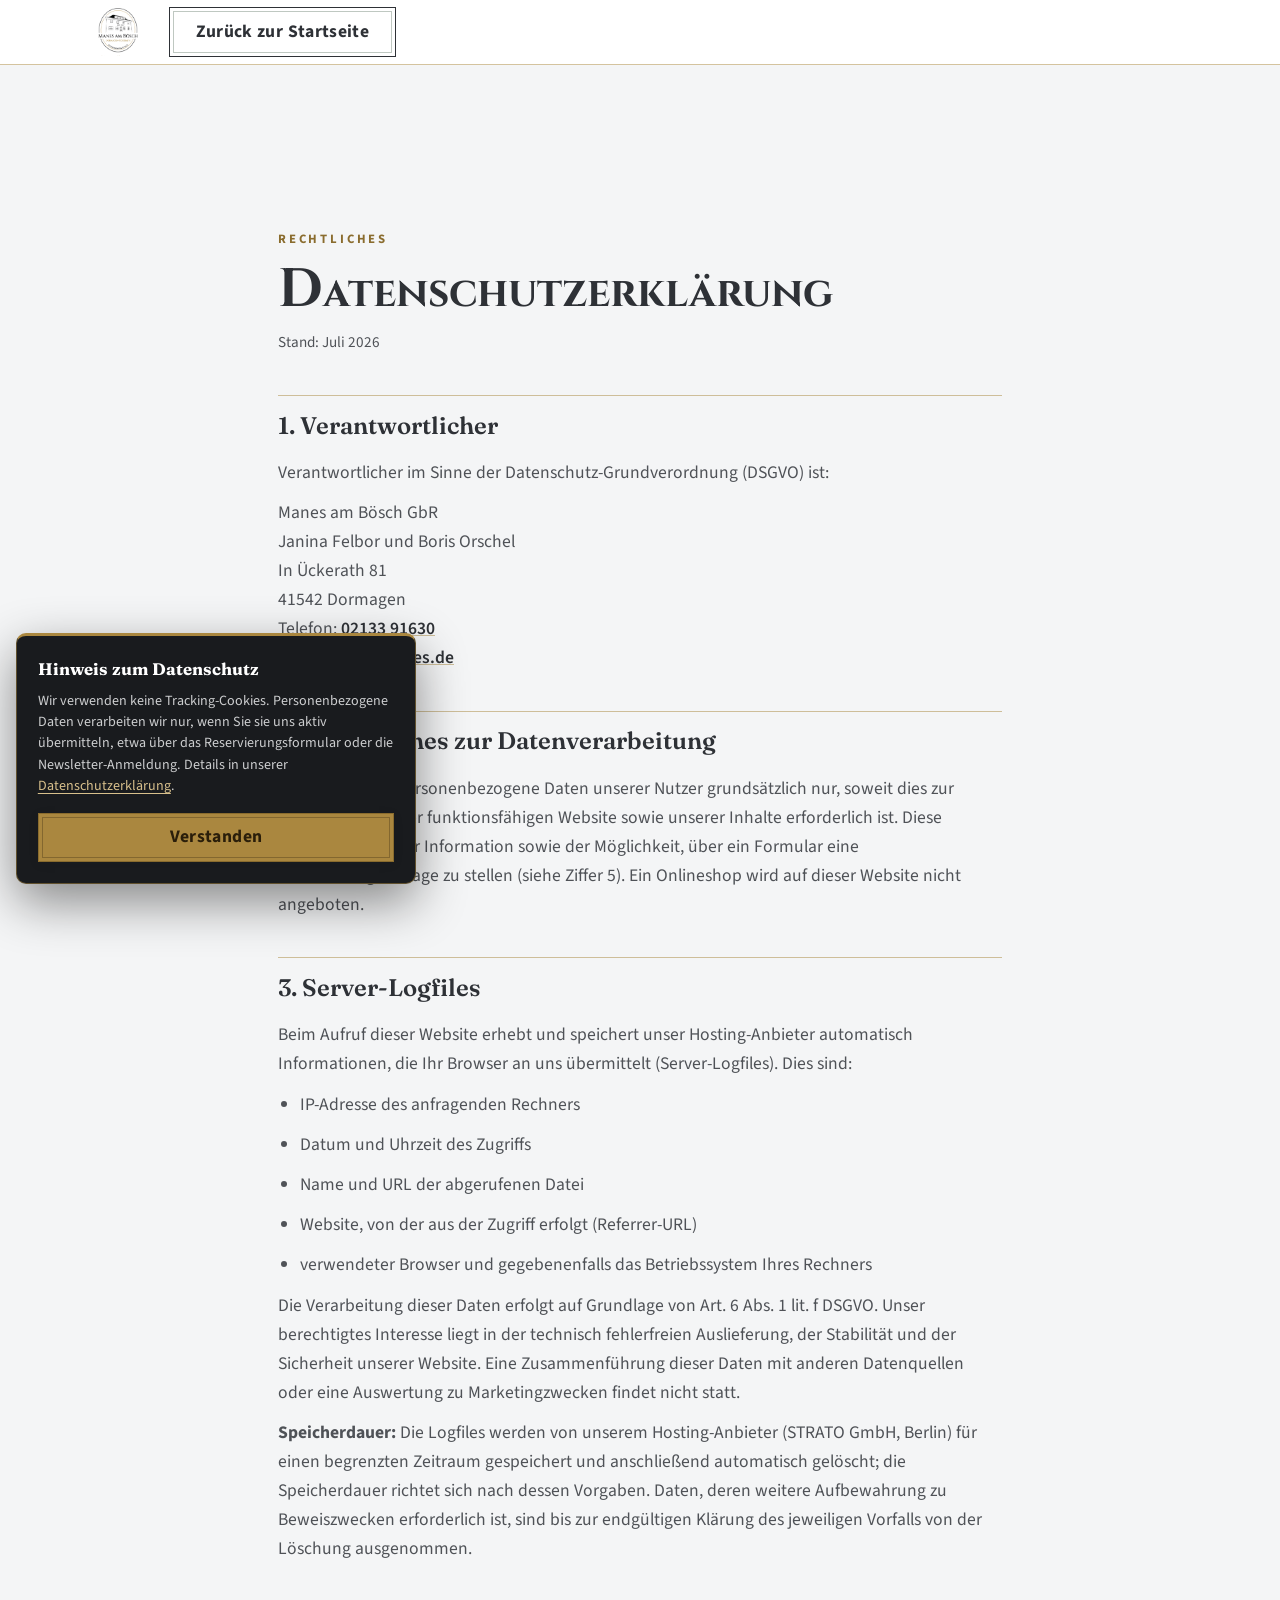
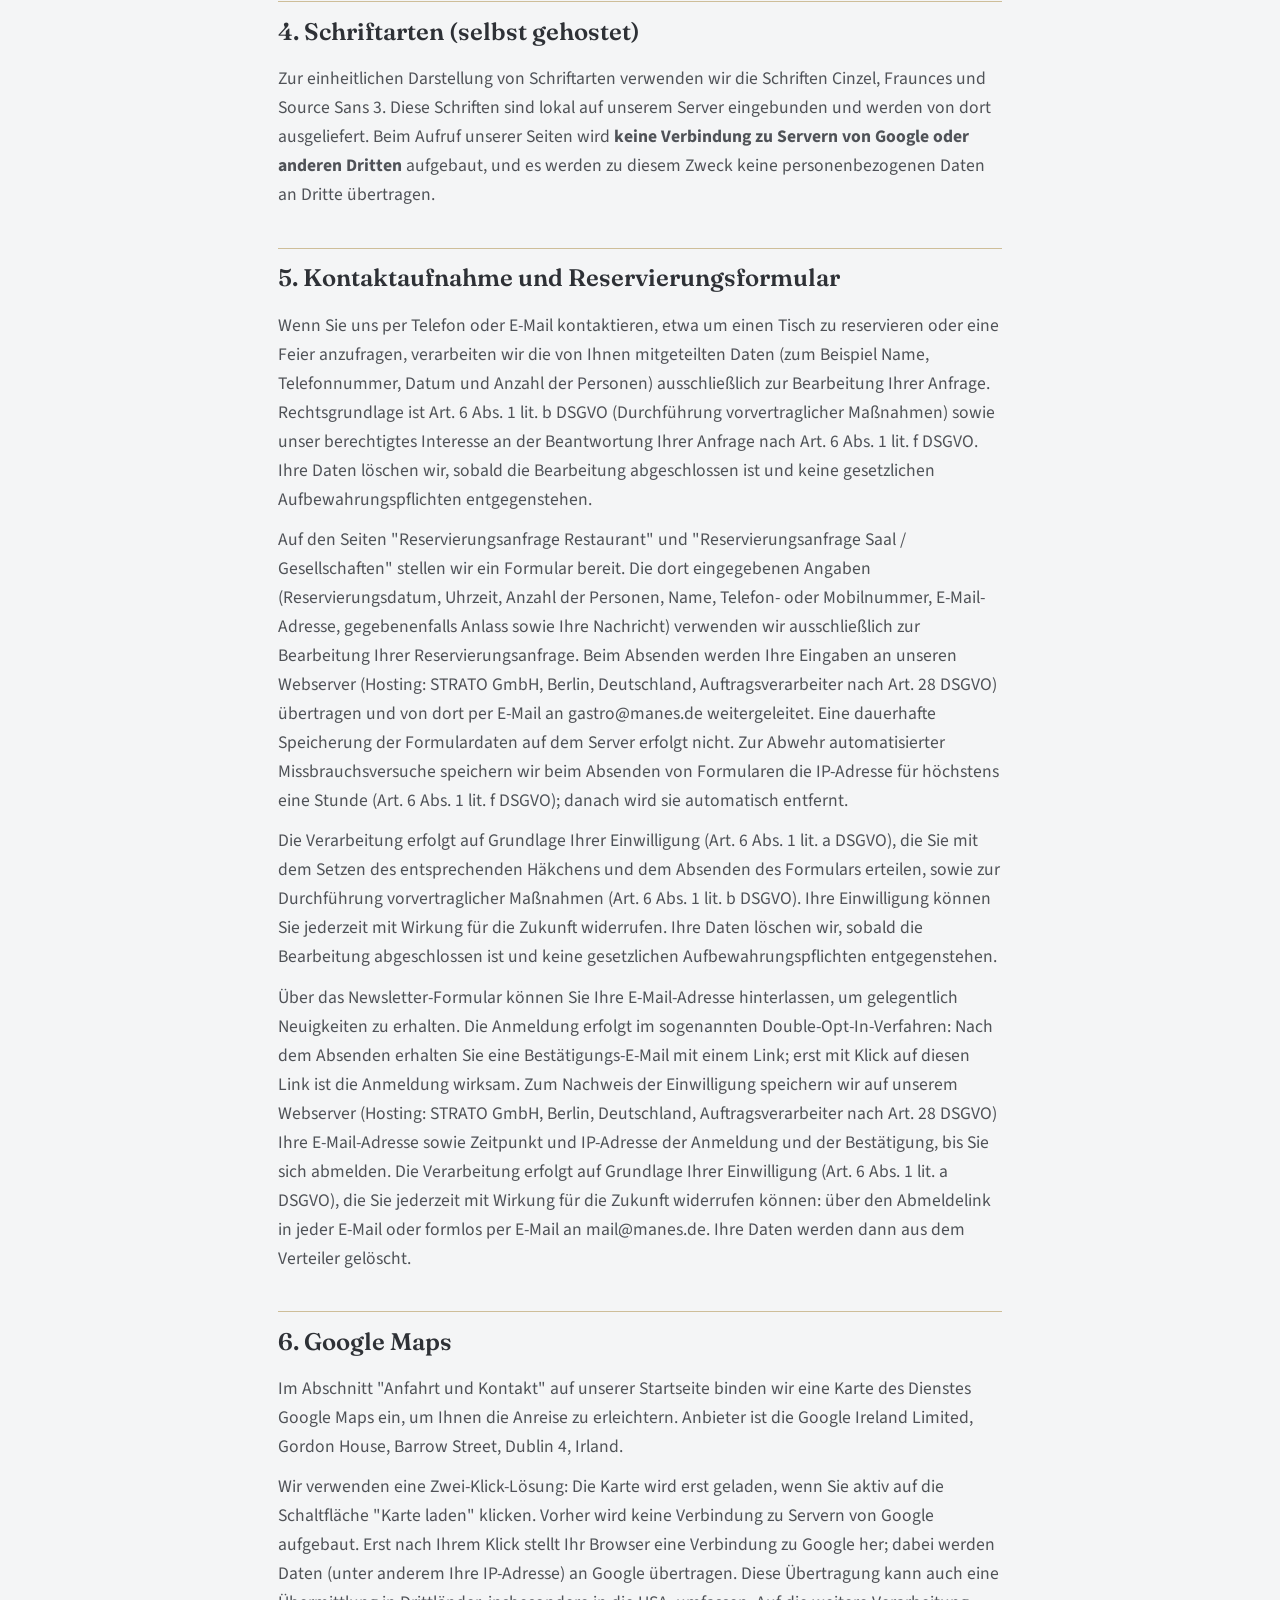
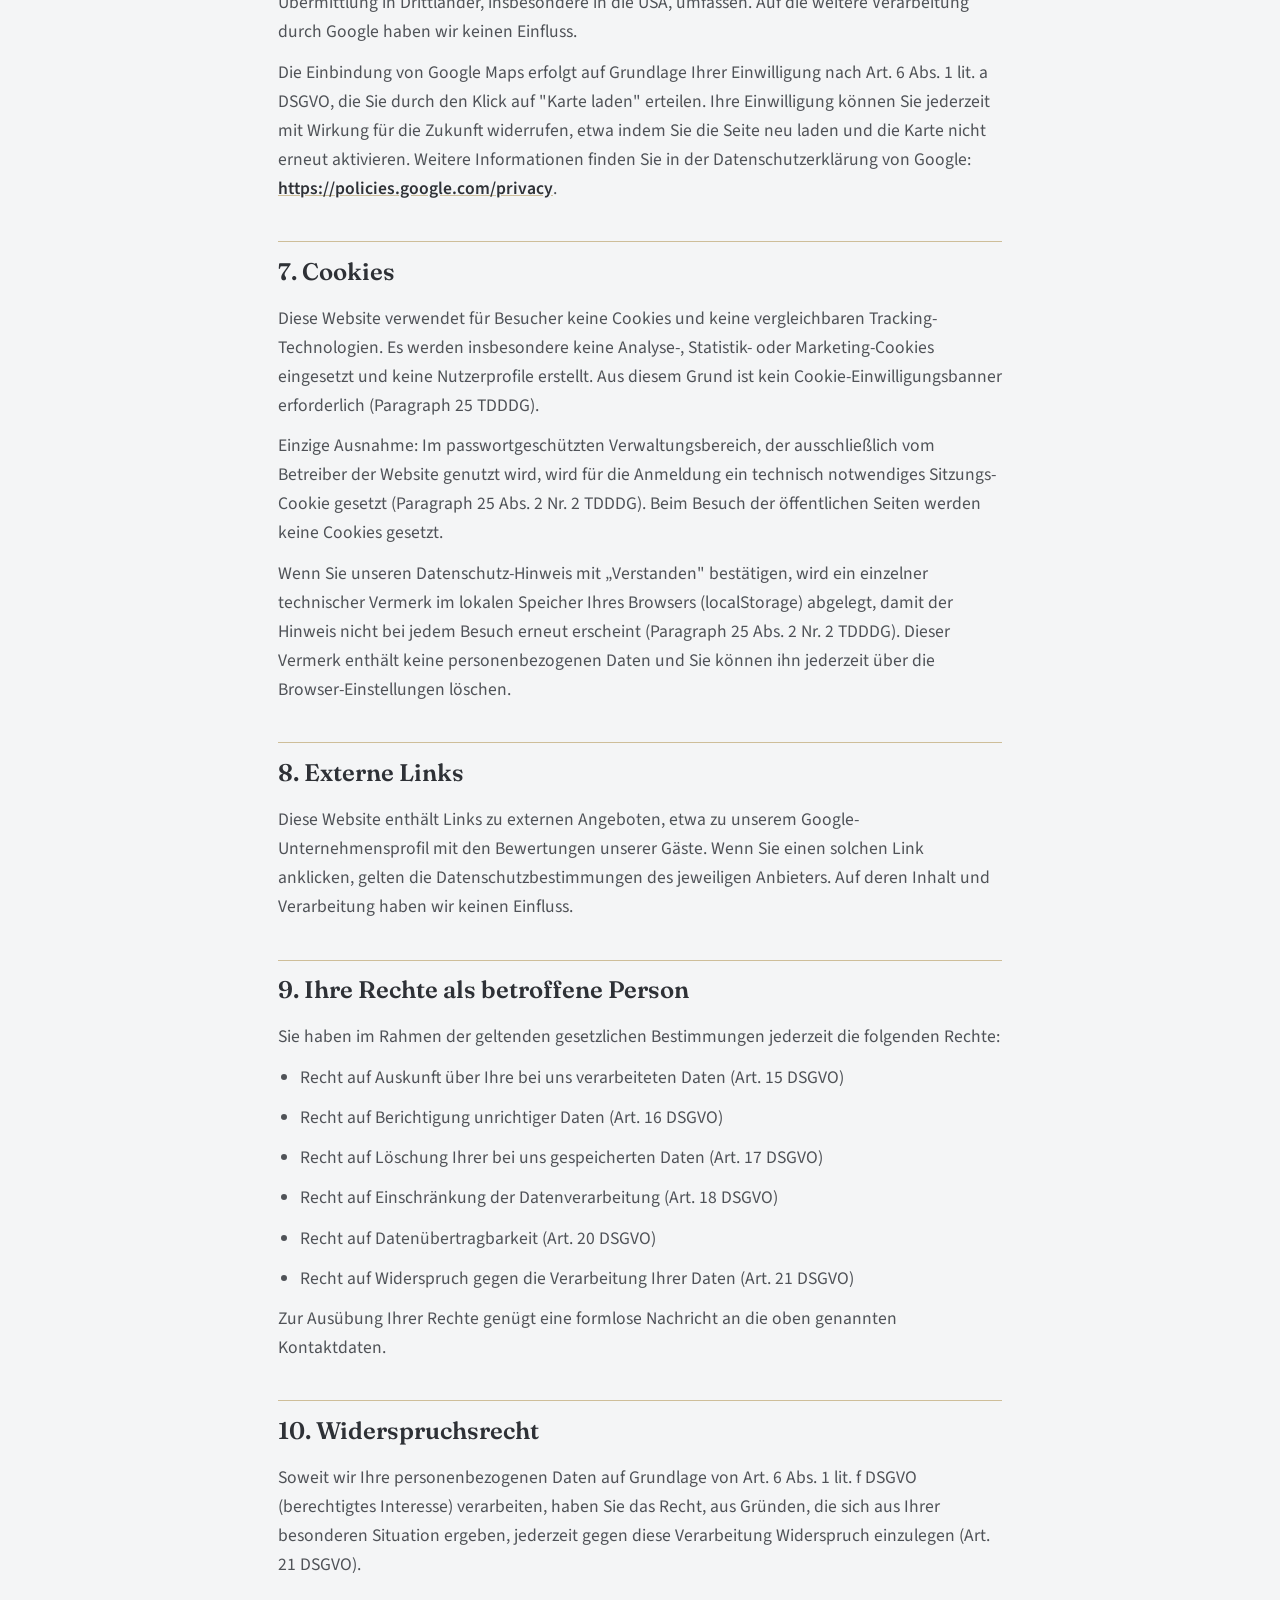
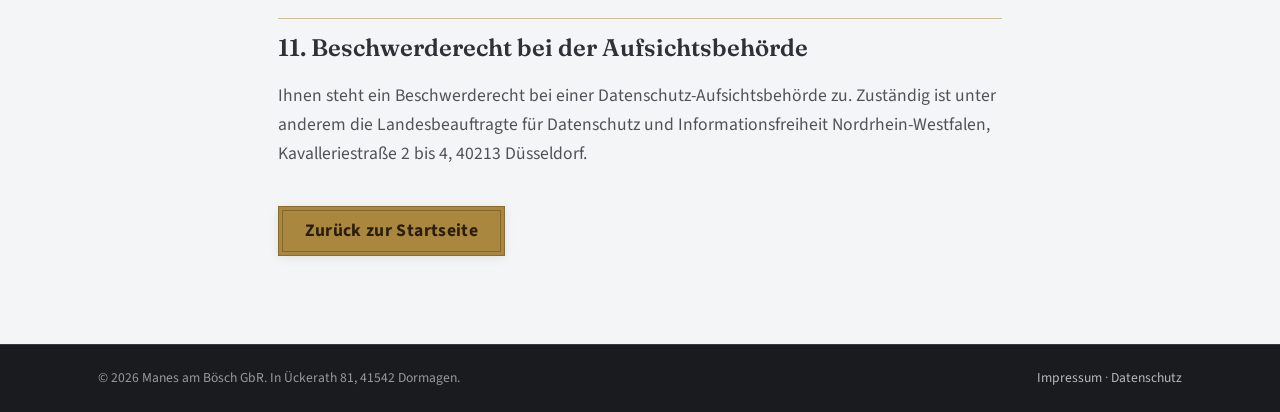
==== commit 3d0d3878: "Header neu: gruppierte Dropdown-Navigation, warmes Creme (Block 1b) - Einzeiliger Header: Logo links" ====
--- a/datenschutz.html
+++ b/datenschutz.html
@@ -12,7 +12,7 @@
 <link rel="manifest" href="site.webmanifest">
 <link rel="preload" href="fonts/fraunces-latin.woff2" as="font" type="font/woff2" crossorigin>
 <link rel="preload" href="fonts/source-sans-3-latin.woff2" as="font" type="font/woff2" crossorigin>
-<link rel="stylesheet" href="style.css?v=83">
+<link rel="stylesheet" href="style.css?v=84">
 </head>
 <body>
 <a class="skip-link" href="#hauptinhalt">Zum Inhalt springen</a>
@@ -245,6 +245,6 @@
   </div>
 </footer>
 
-<script src="script.js?v=13" defer></script>
+<script src="script.js?v=14" defer></script>
 </body>
 </html>
--- a/style.css
+++ b/style.css
@@ -88,7 +88,7 @@
   --shadow-md: 0 18px 44px rgba(25, 27, 30, 0.16);
   --shadow-lg: 0 30px 70px rgba(25, 27, 30, 0.28);
 
-  --header-h: 138px;
+  --header-h: 92px;
   --ticker-h: 40px;
 }
 
@@ -271,15 +271,15 @@
 .nowrap { white-space: nowrap; }
 
 /* ==========================================================================
-   Header, zweizeilig: helle Marken-Zeile (Logo, Bewertung, CTA)
-   und eigene Navigations-Zeile darunter
+   Header, einzeilig: Logo links, gruppierte Navigation (Dropdowns), CTA rechts.
+   Warmes Creme statt kaltem Grau.
    ========================================================================== */
 .site-header {
-  --logo-h: 82px;
+  --logo-h: 76px;
   position: fixed;
   inset: var(--ticker-h) 0 auto 0;
   z-index: 100;
-  background: rgba(244, 245, 246, 0.86);
+  background: rgba(245, 241, 233, 0.93);
   backdrop-filter: blur(12px);
   -webkit-backdrop-filter: blur(12px);
   border-bottom: 1px solid var(--line-gold);
@@ -288,72 +288,96 @@
 .header-inner {
   display: flex;
   align-items: center;
-  gap: 1.5rem;
+  gap: clamp(1rem, 2.4vw, 2.4rem);
   max-width: var(--wrap);
   margin-inline: auto;
-  padding: 0.55rem var(--gutter);
-}
-
-.wordmark { display: inline-flex; align-items: center; margin-right: auto; }
+  padding: 0.45rem var(--gutter);
+}
+.wordmark { display: inline-flex; align-items: center; flex: none; }
 .wordmark-logo {
   height: var(--logo-h, 60px);
   width: auto;
   transition: height 0.3s ease;
 }
 
-/* rechte Gruppe der Marken-Zeile: Bewertung + Reservieren */
-.header-aside { display: flex; align-items: center; gap: 1.3rem; }
-.header-rating {
+/* gruppierte Navigation mit Dropdowns */
+.site-nav { flex: 1 1 auto; display: flex; justify-content: center; }
+.site-nav .nav-list { display: flex; align-items: center; gap: clamp(0.15rem, 0.9vw, 1rem); }
+.nav-item { position: relative; }
+.nav-top {
   display: inline-flex;
+  align-items: center;
+  gap: 0.4rem;
+  font-family: var(--font-body);
+  font-weight: 700;
+  font-size: 1rem;
+  letter-spacing: 0.01em;
+  color: var(--ink);
+  background: none;
+  border: 0;
+  border-radius: var(--radius);
+  cursor: pointer;
+  padding: 0.6rem 0.85rem;
+  white-space: nowrap;
+  transition: color 0.2s ease, background-color 0.2s ease;
+}
+.nav-caret { width: 11px; height: 8px; opacity: 0.7; transition: transform 0.25s ease; }
+.nav-item:hover .nav-top,
+.nav-top:focus-visible,
+.nav-top[aria-expanded="true"] { color: var(--gold-ink); }
+.nav-item:hover .nav-caret,
+.nav-top[aria-expanded="true"] .nav-caret { transform: rotate(180deg); }
+
+.nav-menu {
+  position: absolute;
+  top: calc(100% + 0.5rem);
+  left: 50%;
+  transform: translateX(-50%) translateY(8px);
+  min-width: 230px;
+  padding: 0.5rem;
+  background: var(--surface);
+  border: 1px solid var(--line-gold);
+  border-top: 2px solid var(--gold);
+  box-shadow: var(--shadow-md);
+  display: flex;
   flex-direction: column;
-  align-items: flex-end;
-  line-height: 1.15;
-  text-decoration: none;
-}
-.header-rating-stars { color: var(--gold); font-size: 0.98rem; letter-spacing: 0.06em; }
-.header-rating-text { font-size: 0.8rem; color: var(--ink-soft); }
-.header-rating-text strong { color: var(--ink); font-weight: 700; }
-.header-rating:hover .header-rating-stars { color: var(--gold-light); }
-.header-cta-btn { padding: 0.62rem 1.5rem; }
-
-/* Navigations-Zeile (zweite Reihe) */
-.site-nav { border-top: 1px solid var(--line); }
-.site-nav .nav-list {
-  display: flex;
-  flex-wrap: wrap;
-  gap: clamp(0.9rem, 1.7vw, 2rem);
-  align-items: center;
-  justify-content: center;
-  max-width: var(--wrap);
-  margin-inline: auto;
-  padding: 0.5rem var(--gutter);
-}
-.site-nav a {
-  font-weight: 600;
-  font-size: 0.9rem;
-  color: var(--ink);
-  padding: 0.3rem 0;
-  position: relative;
-  white-space: nowrap;
-  transition: color 0.2s ease;
-}
-.site-nav a::after {
+  opacity: 0;
+  visibility: hidden;
+  transition: opacity 0.2s ease, transform 0.2s ease, visibility 0.2s;
+  z-index: 20;
+}
+/* unsichtbare Brücke, damit der Hover zwischen Button und Menü nicht abreißt */
+.nav-menu::before {
   content: "";
   position: absolute;
-  left: 0; bottom: -2px;
-  width: 100%; height: 2px;
-  background: var(--gold);
-  transform: scaleX(0);
-  transform-origin: left;
-  transition: transform 0.22s ease;
-}
-.site-nav a:hover { color: var(--gold-ink); }
-.site-nav a:hover::after { transform: scaleX(1); }
+  left: 0; right: 0; top: -0.6rem;
+  height: 0.6rem;
+}
+.nav-item:hover .nav-menu,
+.nav-item:focus-within .nav-menu,
+.nav-menu.is-open {
+  opacity: 1;
+  visibility: visible;
+  transform: translateX(-50%) translateY(0);
+}
+.nav-menu a {
+  display: block;
+  padding: 0.62rem 0.95rem;
+  font-size: 0.96rem;
+  font-weight: 600;
+  color: var(--ink);
+  white-space: nowrap;
+  border-radius: 3px;
+  transition: background-color 0.15s ease, color 0.15s ease;
+}
+.nav-menu a:hover { background: rgba(170, 135, 63, 0.12); color: var(--gold-ink); }
+
+.header-cta-btn { flex: none; padding: 0.62rem 1.5rem; }
 
 /* scrolled: kompakter, kräftigeres Milchglas + Schatten */
 .site-header.is-scrolled {
-  --logo-h: 54px;
-  background: rgba(244, 245, 246, 0.97);
+  --logo-h: 52px;
+  background: rgba(245, 241, 233, 0.98);
   box-shadow: 0 6px 24px rgba(24, 26, 30, 0.14);
   top: 0;
 }
@@ -361,6 +385,7 @@
 /* mobile nav toggle */
 .nav-toggle {
   display: none;
+  flex: none;
   width: 46px; height: 42px;
   border: 1.5px solid var(--gold);
   border-radius: var(--radius);
@@ -379,22 +404,40 @@
 .nav-toggle[aria-expanded="true"] .nav-toggle-bar:nth-child(2) { opacity: 0; }
 .nav-toggle[aria-expanded="true"] .nav-toggle-bar:nth-child(3) { transform: translateY(-9px) rotate(-45deg); }
 
+/* mobile nav: gruppiertes Akkordeon */
 .mobile-nav {
   background: var(--surface);
   border-top: 1px solid var(--line-gold);
-  padding: 1.25rem var(--gutter) 2rem;
+  padding: 0.5rem var(--gutter) 1.75rem;
 }
 .mobile-nav[hidden] { display: none; }
-.mobile-nav-list { display: flex; flex-direction: column; gap: 0.2rem; margin-bottom: 1.25rem; }
-.mobile-nav-list a {
-  display: block;
-  padding: 0.85rem 0.25rem;
+.mobile-nav-list { display: flex; flex-direction: column; margin-bottom: 1.1rem; }
+.m-group { border-bottom: 1px solid var(--line); }
+.m-top {
+  width: 100%;
+  display: flex;
+  align-items: center;
+  justify-content: space-between;
+  background: none;
+  border: 0;
+  cursor: pointer;
+  padding: 0.95rem 0.25rem;
+  font-family: var(--font-body);
+  font-weight: 700;
+  font-size: 1.12rem;
   color: var(--ink);
+}
+.m-top .nav-caret { width: 13px; height: 9px; }
+.m-top[aria-expanded="true"] .nav-caret { transform: rotate(180deg); }
+.m-sub { display: flex; flex-direction: column; padding: 0 0 0.7rem 0.6rem; }
+.m-sub[hidden] { display: none; }
+.m-sub a {
+  padding: 0.6rem 0.25rem;
+  color: var(--ink-soft);
   font-weight: 600;
-  font-size: 1.1rem;
-  border-bottom: 1px solid var(--line);
-}
-.mobile-nav-list a:hover { color: var(--gold-ink); }
+  font-size: 1rem;
+}
+.m-sub a:hover { color: var(--gold-ink); }
 
 /* ==========================================================================
    Hero
@@ -1372,11 +1415,12 @@
   box-shadow: 0 10px 26px rgba(24, 26, 30, 0.32);
 }
 .mobile-fab svg { width: 20px; height: 20px; fill: currentColor; }
-@media (max-width: 1240px) {
+@media (max-width: 1024px) {
   :root { --header-h: 64px; }
   .site-header, .site-header.is-scrolled { --logo-h: 46px; }
+  .wordmark { margin-right: auto; }
   .site-nav { display: none; }
-  .header-aside { display: none; }
+  .header-cta-btn { display: none; }
   .nav-toggle { display: flex; }
 }
 @media (max-width: 1024px) {
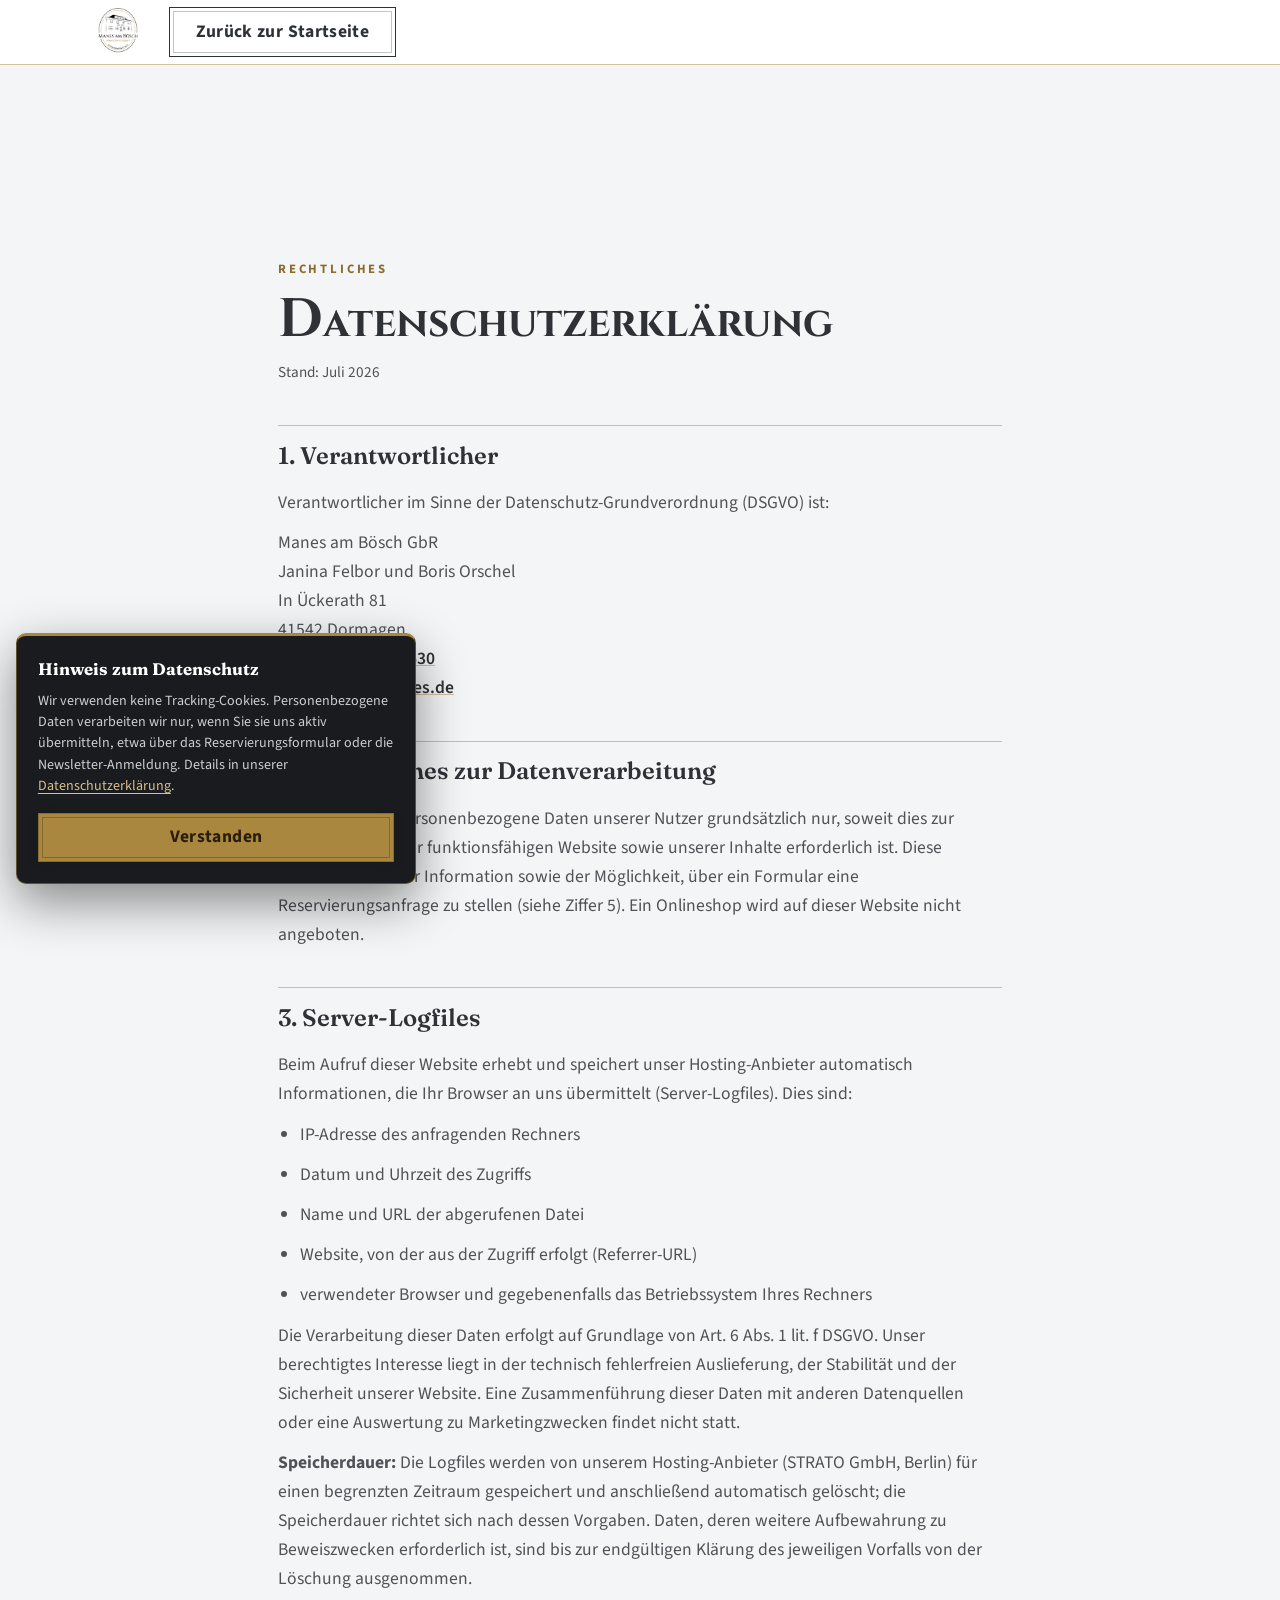
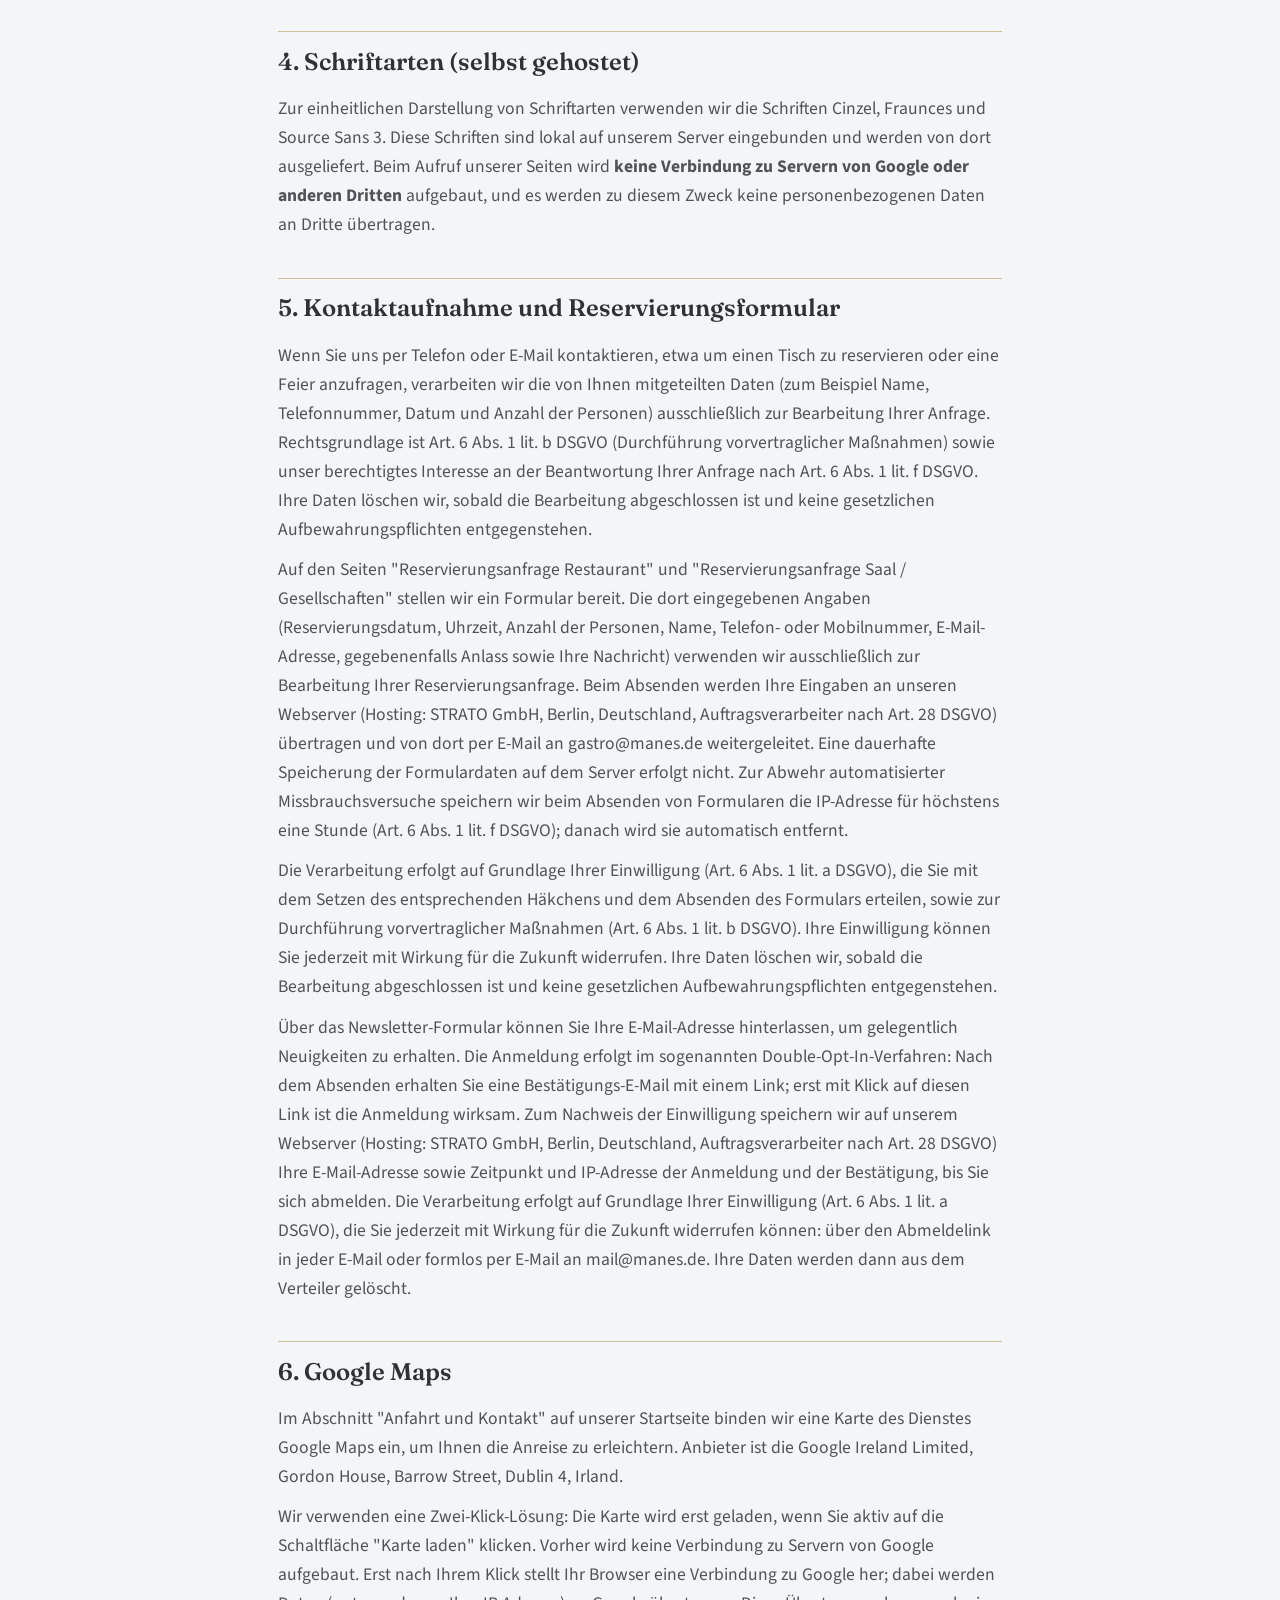
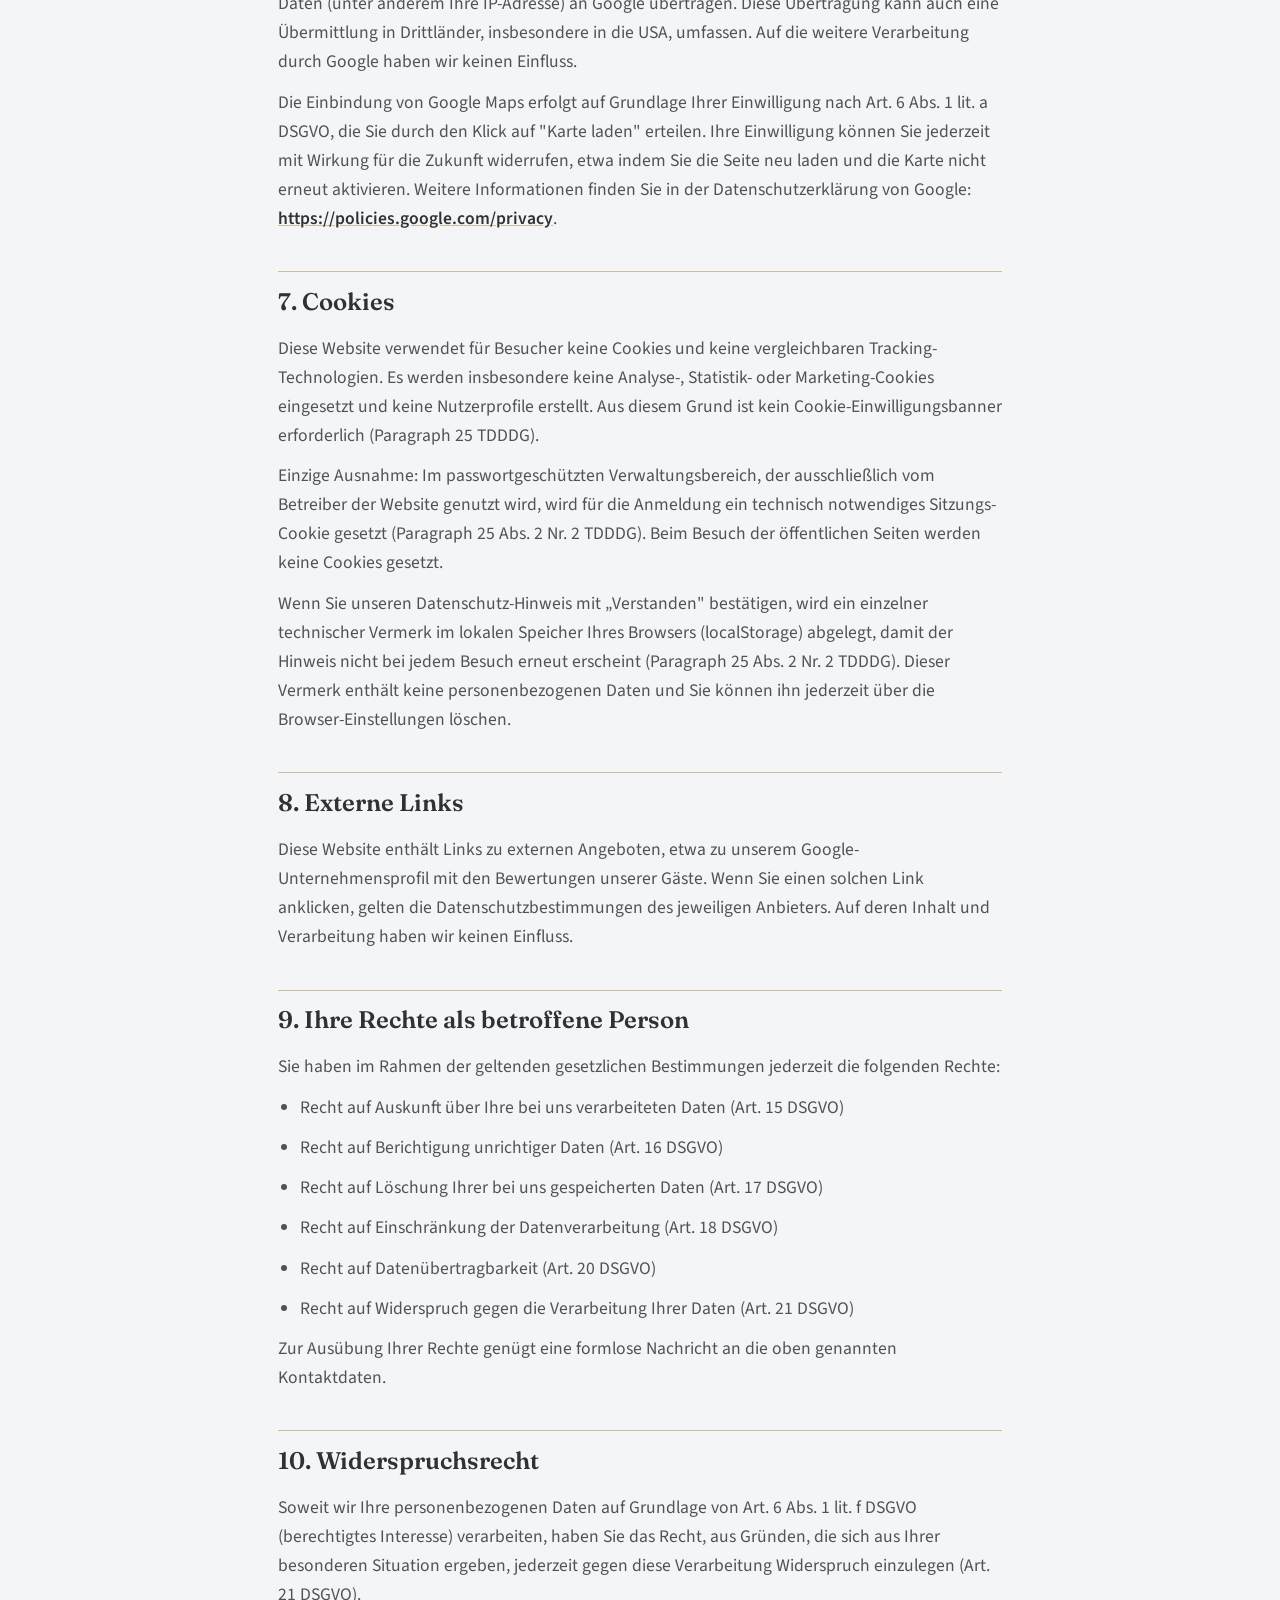
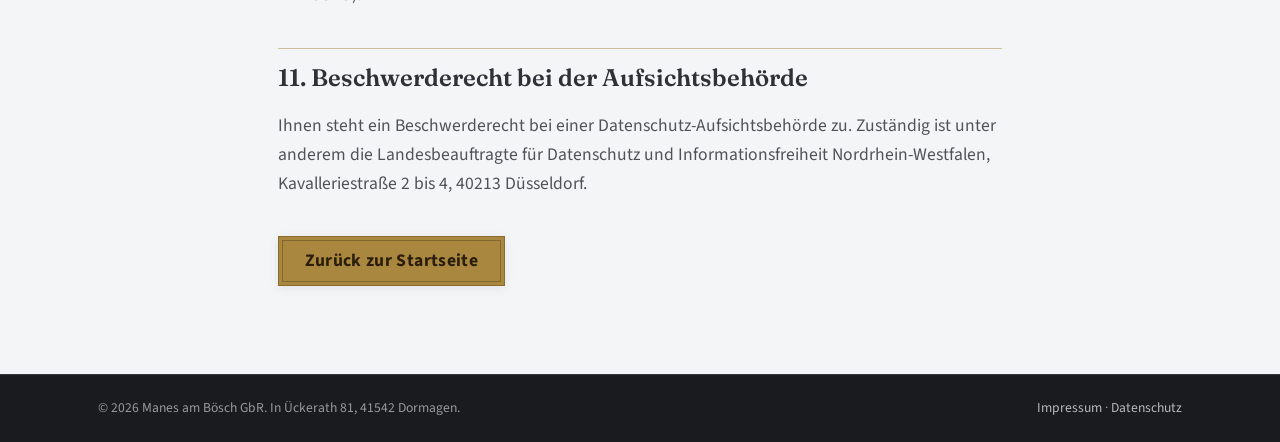
==== commit 515bc4c5: "Header-Logo groesser: oben 108px, schrumpft beim Scrollen auf 50px - Logo ueber dem Hero jetzt gross" ====
--- a/datenschutz.html
+++ b/datenschutz.html
@@ -12,7 +12,7 @@
 <link rel="manifest" href="site.webmanifest">
 <link rel="preload" href="fonts/fraunces-latin.woff2" as="font" type="font/woff2" crossorigin>
 <link rel="preload" href="fonts/source-sans-3-latin.woff2" as="font" type="font/woff2" crossorigin>
-<link rel="stylesheet" href="style.css?v=84">
+<link rel="stylesheet" href="style.css?v=86">
 </head>
 <body>
 <a class="skip-link" href="#hauptinhalt">Zum Inhalt springen</a>
--- a/style.css
+++ b/style.css
@@ -88,7 +88,7 @@
   --shadow-md: 0 18px 44px rgba(25, 27, 30, 0.16);
   --shadow-lg: 0 30px 70px rgba(25, 27, 30, 0.28);
 
-  --header-h: 92px;
+  --header-h: 122px;
   --ticker-h: 40px;
 }
 
@@ -271,19 +271,17 @@
 .nowrap { white-space: nowrap; }
 
 /* ==========================================================================
-   Header, einzeilig: Logo links, gruppierte Navigation (Dropdowns), CTA rechts.
-   Warmes Creme statt kaltem Grau.
+   Header, einzeilig: Logo links, gruppierte Navigation (Dropdowns) rechts.
+   Ganz oben transparent über dem Hero, beim Scrollen solide dunkel wie der Footer.
    ========================================================================== */
 .site-header {
-  --logo-h: 76px;
+  --logo-h: 108px;
   position: fixed;
   inset: var(--ticker-h) 0 auto 0;
   z-index: 100;
-  background: rgba(245, 241, 233, 0.93);
-  backdrop-filter: blur(12px);
-  -webkit-backdrop-filter: blur(12px);
-  border-bottom: 1px solid var(--line-gold);
-  transition: background-color 0.3s ease, box-shadow 0.3s ease, top 0.3s ease;
+  background: transparent;
+  border-bottom: 1px solid transparent;
+  transition: background-color 0.3s ease, box-shadow 0.3s ease, border-color 0.3s ease, top 0.3s ease;
 }
 .header-inner {
   display: flex;
@@ -300,8 +298,8 @@
   transition: height 0.3s ease;
 }
 
-/* gruppierte Navigation mit Dropdowns */
-.site-nav { flex: 1 1 auto; display: flex; justify-content: center; }
+/* gruppierte Navigation mit Dropdowns, rechts ausgerichtet */
+.site-nav { margin-left: auto; display: flex; }
 .site-nav .nav-list { display: flex; align-items: center; gap: clamp(0.15rem, 0.9vw, 1rem); }
 .nav-item { position: relative; }
 .nav-top {
@@ -312,7 +310,7 @@
   font-weight: 700;
   font-size: 1rem;
   letter-spacing: 0.01em;
-  color: var(--ink);
+  color: var(--light-on-dark);
   background: none;
   border: 0;
   border-radius: var(--radius);
@@ -324,7 +322,7 @@
 .nav-caret { width: 11px; height: 8px; opacity: 0.7; transition: transform 0.25s ease; }
 .nav-item:hover .nav-top,
 .nav-top:focus-visible,
-.nav-top[aria-expanded="true"] { color: var(--gold-ink); }
+.nav-top[aria-expanded="true"] { color: var(--gold-soft); }
 .nav-item:hover .nav-caret,
 .nav-top[aria-expanded="true"] .nav-caret { transform: rotate(180deg); }
 
@@ -335,10 +333,10 @@
   transform: translateX(-50%) translateY(8px);
   min-width: 230px;
   padding: 0.5rem;
-  background: var(--surface);
+  background: var(--anthracite-deep);
   border: 1px solid var(--line-gold);
   border-top: 2px solid var(--gold);
-  box-shadow: var(--shadow-md);
+  box-shadow: 0 18px 44px rgba(0, 0, 0, 0.45);
   display: flex;
   flex-direction: column;
   opacity: 0;
@@ -365,20 +363,21 @@
   padding: 0.62rem 0.95rem;
   font-size: 0.96rem;
   font-weight: 600;
-  color: var(--ink);
+  color: var(--light-on-dark);
   white-space: nowrap;
   border-radius: 3px;
   transition: background-color 0.15s ease, color 0.15s ease;
 }
-.nav-menu a:hover { background: rgba(170, 135, 63, 0.12); color: var(--gold-ink); }
+.nav-menu a:hover { background: rgba(255, 255, 255, 0.07); color: var(--gold-soft); }
 
 .header-cta-btn { flex: none; padding: 0.62rem 1.5rem; }
 
-/* scrolled: kompakter, kräftigeres Milchglas + Schatten */
+/* scrolled: solide dunkel wie der Footer + Schatten */
 .site-header.is-scrolled {
-  --logo-h: 52px;
-  background: rgba(245, 241, 233, 0.98);
-  box-shadow: 0 6px 24px rgba(24, 26, 30, 0.14);
+  --logo-h: 50px;
+  background: var(--anthracite-deep);
+  border-bottom-color: var(--line-gold);
+  box-shadow: 0 6px 24px rgba(0, 0, 0, 0.35);
   top: 0;
 }
 
@@ -397,7 +396,7 @@
   display: block;
   height: 2px;
   width: 100%;
-  background: var(--ink);
+  background: var(--light-on-dark);
   transition: transform 0.25s ease, opacity 0.2s ease, background-color 0.3s ease;
 }
 .nav-toggle[aria-expanded="true"] .nav-toggle-bar:nth-child(1) { transform: translateY(9px) rotate(45deg); }
@@ -406,13 +405,13 @@
 
 /* mobile nav: gruppiertes Akkordeon */
 .mobile-nav {
-  background: var(--surface);
+  background: var(--anthracite);
   border-top: 1px solid var(--line-gold);
   padding: 0.5rem var(--gutter) 1.75rem;
 }
 .mobile-nav[hidden] { display: none; }
 .mobile-nav-list { display: flex; flex-direction: column; margin-bottom: 1.1rem; }
-.m-group { border-bottom: 1px solid var(--line); }
+.m-group { border-bottom: 1px solid rgba(236, 237, 239, 0.14); }
 .m-top {
   width: 100%;
   display: flex;
@@ -425,7 +424,7 @@
   font-family: var(--font-body);
   font-weight: 700;
   font-size: 1.12rem;
-  color: var(--ink);
+  color: var(--light-on-dark);
 }
 .m-top .nav-caret { width: 13px; height: 9px; }
 .m-top[aria-expanded="true"] .nav-caret { transform: rotate(180deg); }
@@ -433,11 +432,11 @@
 .m-sub[hidden] { display: none; }
 .m-sub a {
   padding: 0.6rem 0.25rem;
-  color: var(--ink-soft);
+  color: rgba(236, 237, 239, 0.82);
   font-weight: 600;
   font-size: 1rem;
 }
-.m-sub a:hover { color: var(--gold-ink); }
+.m-sub a:hover { color: var(--gold-soft); }
 
 /* ==========================================================================
    Hero
@@ -1416,8 +1415,8 @@
 }
 .mobile-fab svg { width: 20px; height: 20px; fill: currentColor; }
 @media (max-width: 1024px) {
-  :root { --header-h: 64px; }
-  .site-header, .site-header.is-scrolled { --logo-h: 46px; }
+  :root { --header-h: 70px; }
+  .site-header, .site-header.is-scrolled { --logo-h: 52px; }
   .wordmark { margin-right: auto; }
   .site-nav { display: none; }
   .header-cta-btn { display: none; }
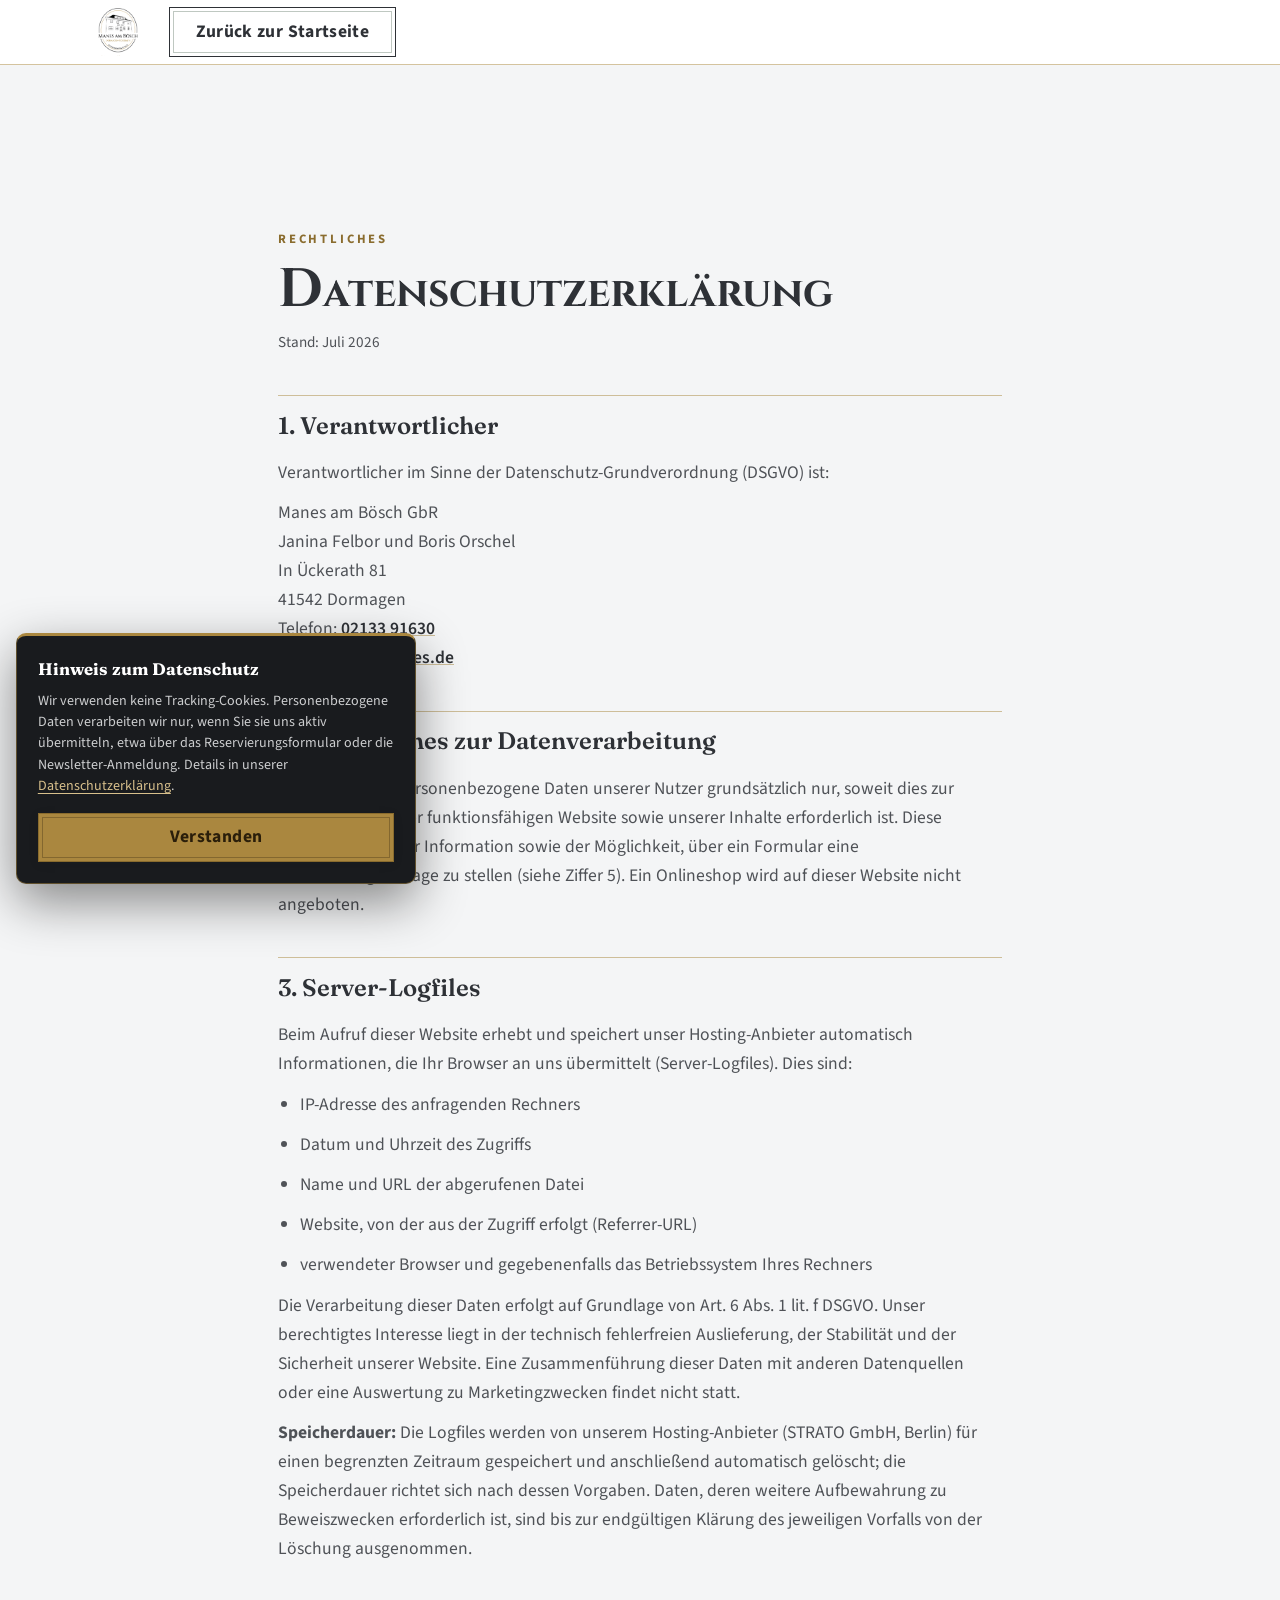
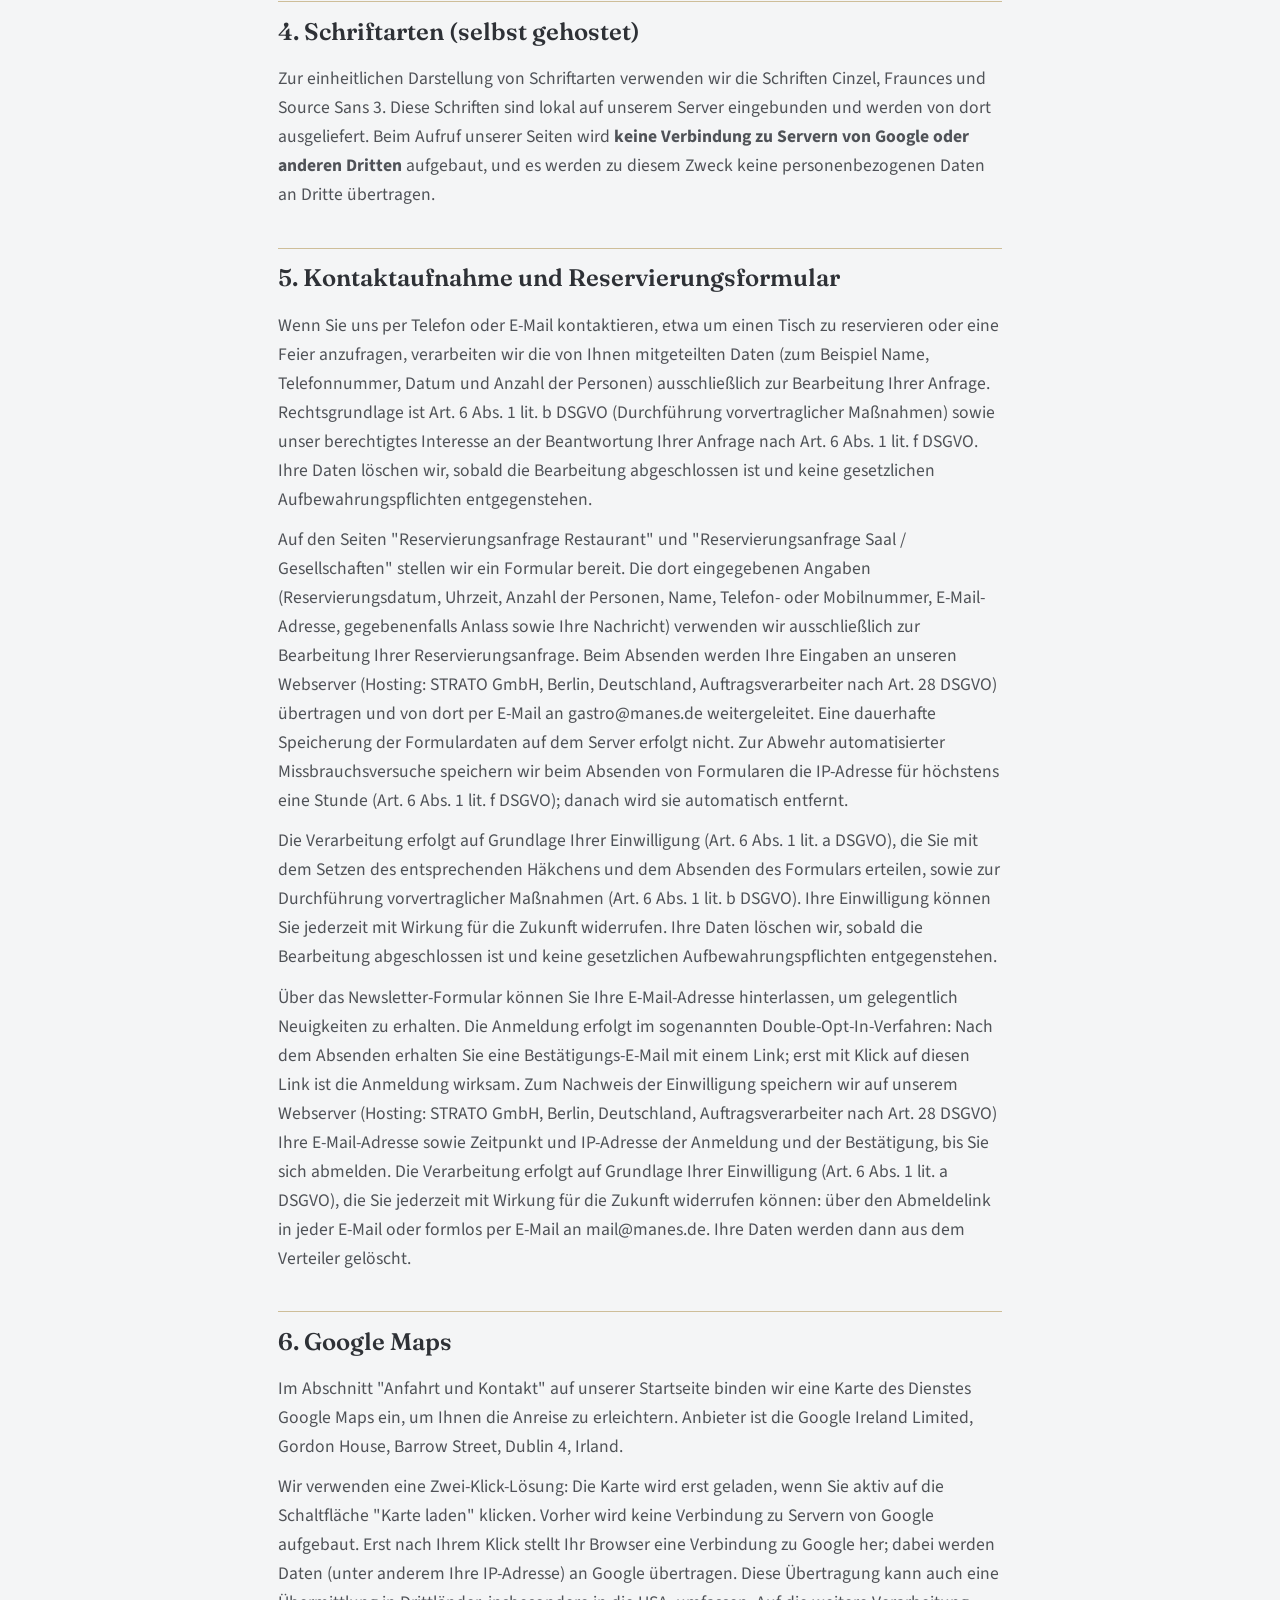
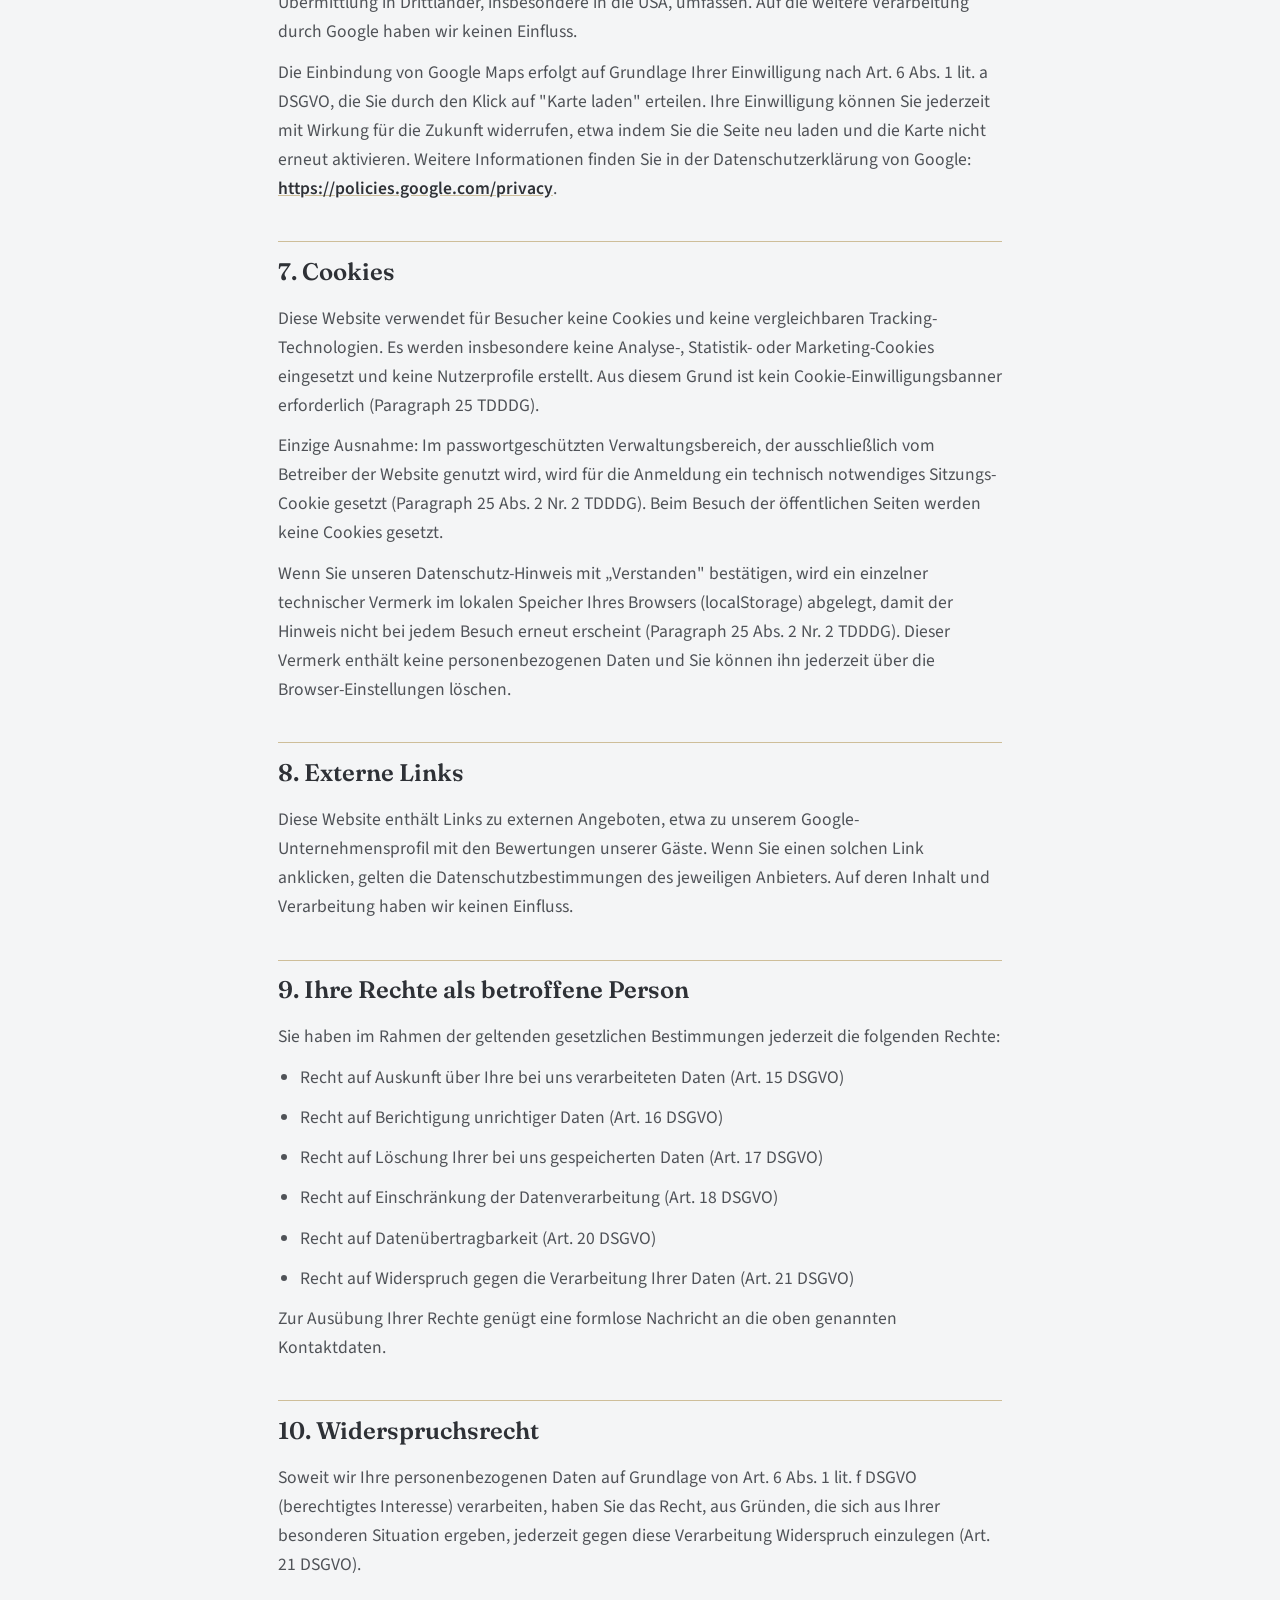
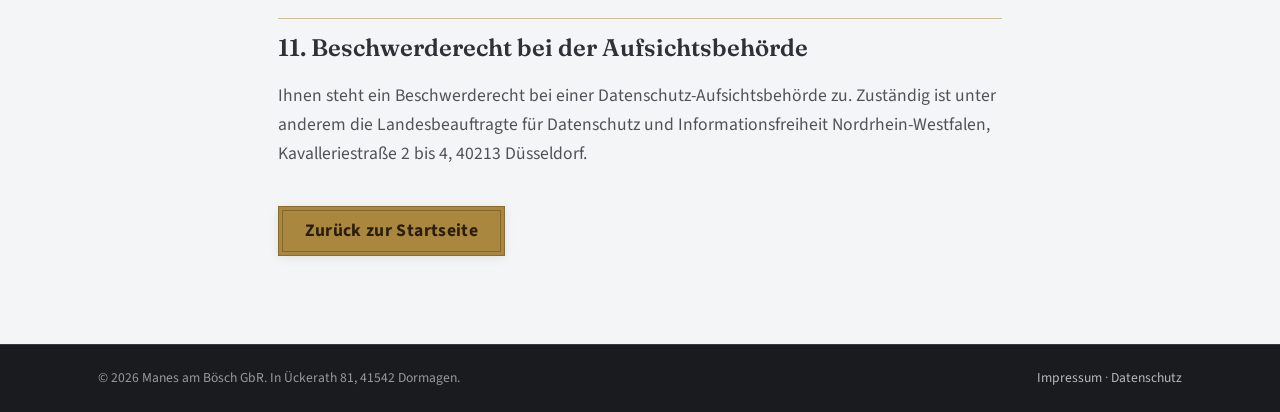
==== commit b72095db: "Logo-Vergroesserung zurueckgesetzt (wieder 76px oben / 52px gescrollt) Co-Authored-By: Claude Opus 4" ====
--- a/datenschutz.html
+++ b/datenschutz.html
@@ -12,7 +12,7 @@
 <link rel="manifest" href="site.webmanifest">
 <link rel="preload" href="fonts/fraunces-latin.woff2" as="font" type="font/woff2" crossorigin>
 <link rel="preload" href="fonts/source-sans-3-latin.woff2" as="font" type="font/woff2" crossorigin>
-<link rel="stylesheet" href="style.css?v=86">
+<link rel="stylesheet" href="style.css?v=87">
 </head>
 <body>
 <a class="skip-link" href="#hauptinhalt">Zum Inhalt springen</a>
--- a/style.css
+++ b/style.css
@@ -88,7 +88,7 @@
   --shadow-md: 0 18px 44px rgba(25, 27, 30, 0.16);
   --shadow-lg: 0 30px 70px rgba(25, 27, 30, 0.28);
 
-  --header-h: 122px;
+  --header-h: 92px;
   --ticker-h: 40px;
 }
 
@@ -275,7 +275,7 @@
    Ganz oben transparent über dem Hero, beim Scrollen solide dunkel wie der Footer.
    ========================================================================== */
 .site-header {
-  --logo-h: 108px;
+  --logo-h: 76px;
   position: fixed;
   inset: var(--ticker-h) 0 auto 0;
   z-index: 100;
@@ -374,7 +374,7 @@
 
 /* scrolled: solide dunkel wie der Footer + Schatten */
 .site-header.is-scrolled {
-  --logo-h: 50px;
+  --logo-h: 52px;
   background: var(--anthracite-deep);
   border-bottom-color: var(--line-gold);
   box-shadow: 0 6px 24px rgba(0, 0, 0, 0.35);
@@ -1415,8 +1415,8 @@
 }
 .mobile-fab svg { width: 20px; height: 20px; fill: currentColor; }
 @media (max-width: 1024px) {
-  :root { --header-h: 70px; }
-  .site-header, .site-header.is-scrolled { --logo-h: 52px; }
+  :root { --header-h: 64px; }
+  .site-header, .site-header.is-scrolled { --logo-h: 46px; }
   .wordmark { margin-right: auto; }
   .site-nav { display: none; }
   .header-cta-btn { display: none; }
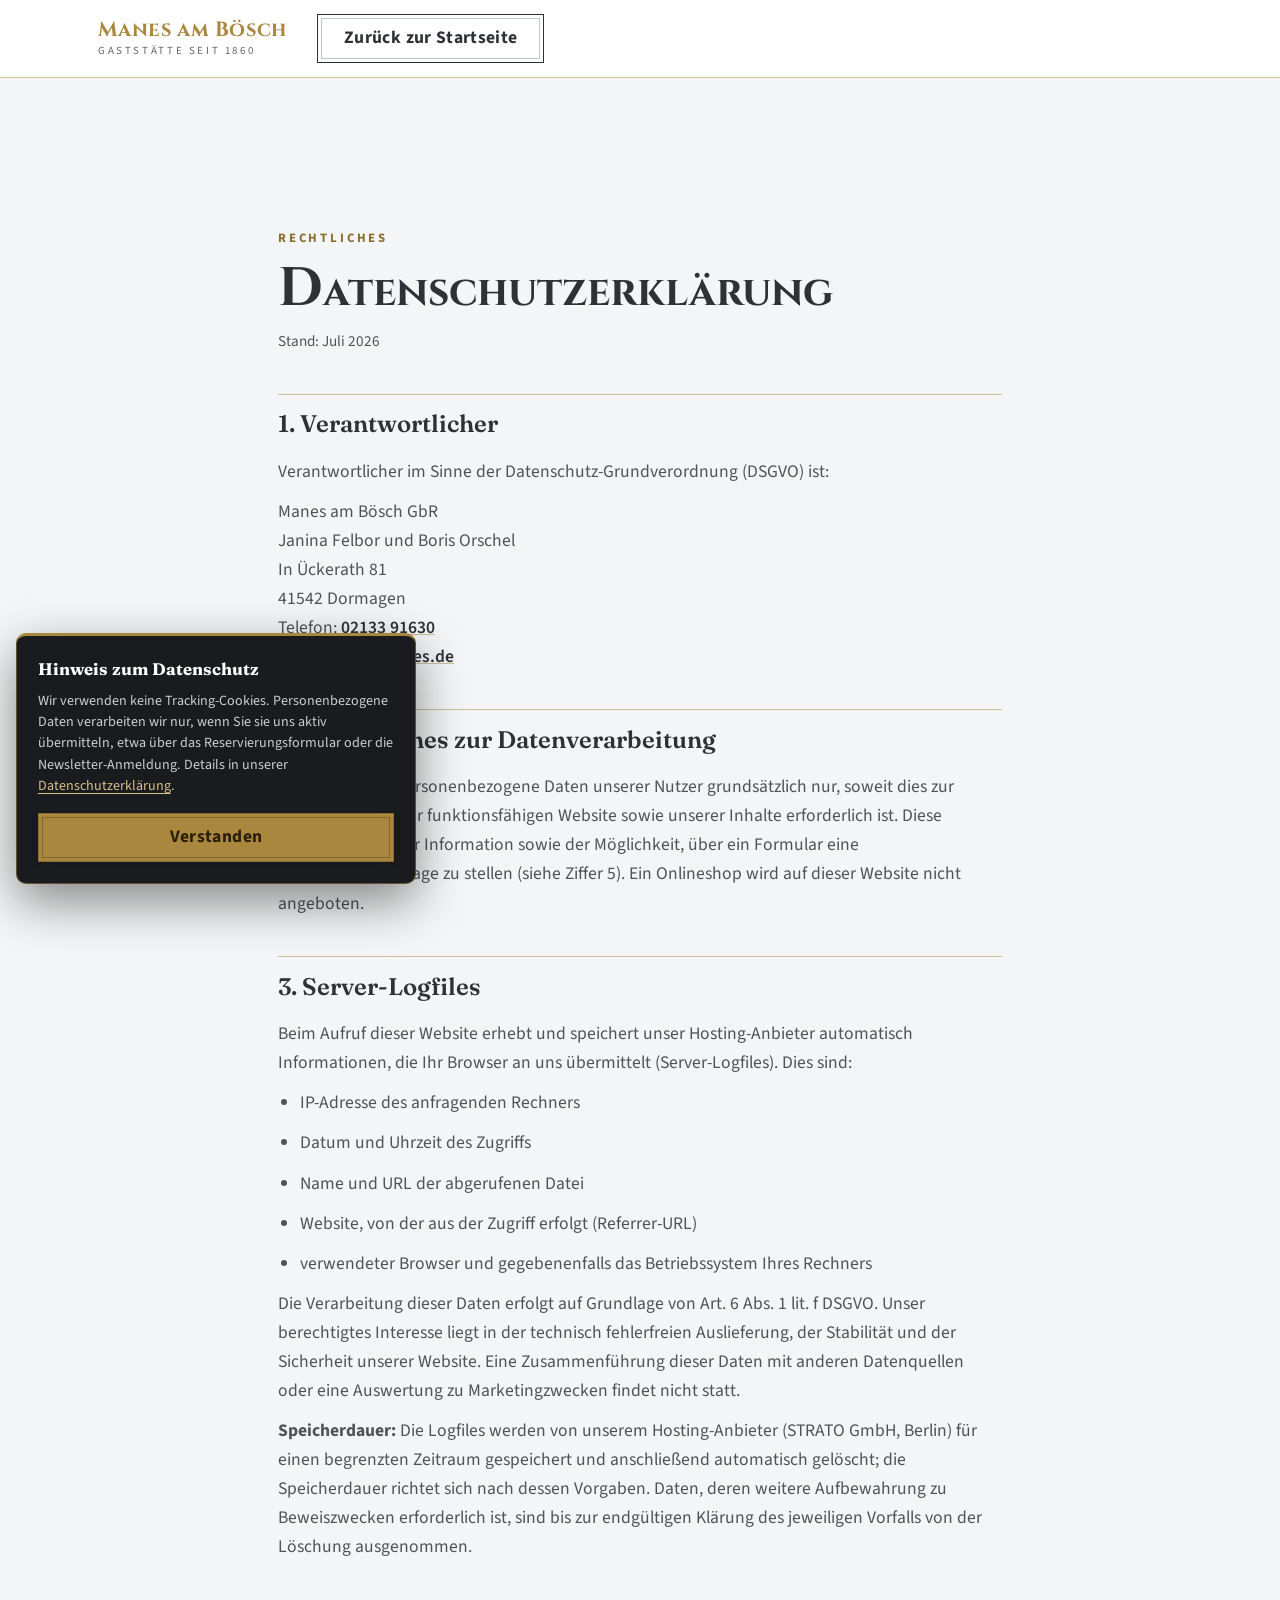
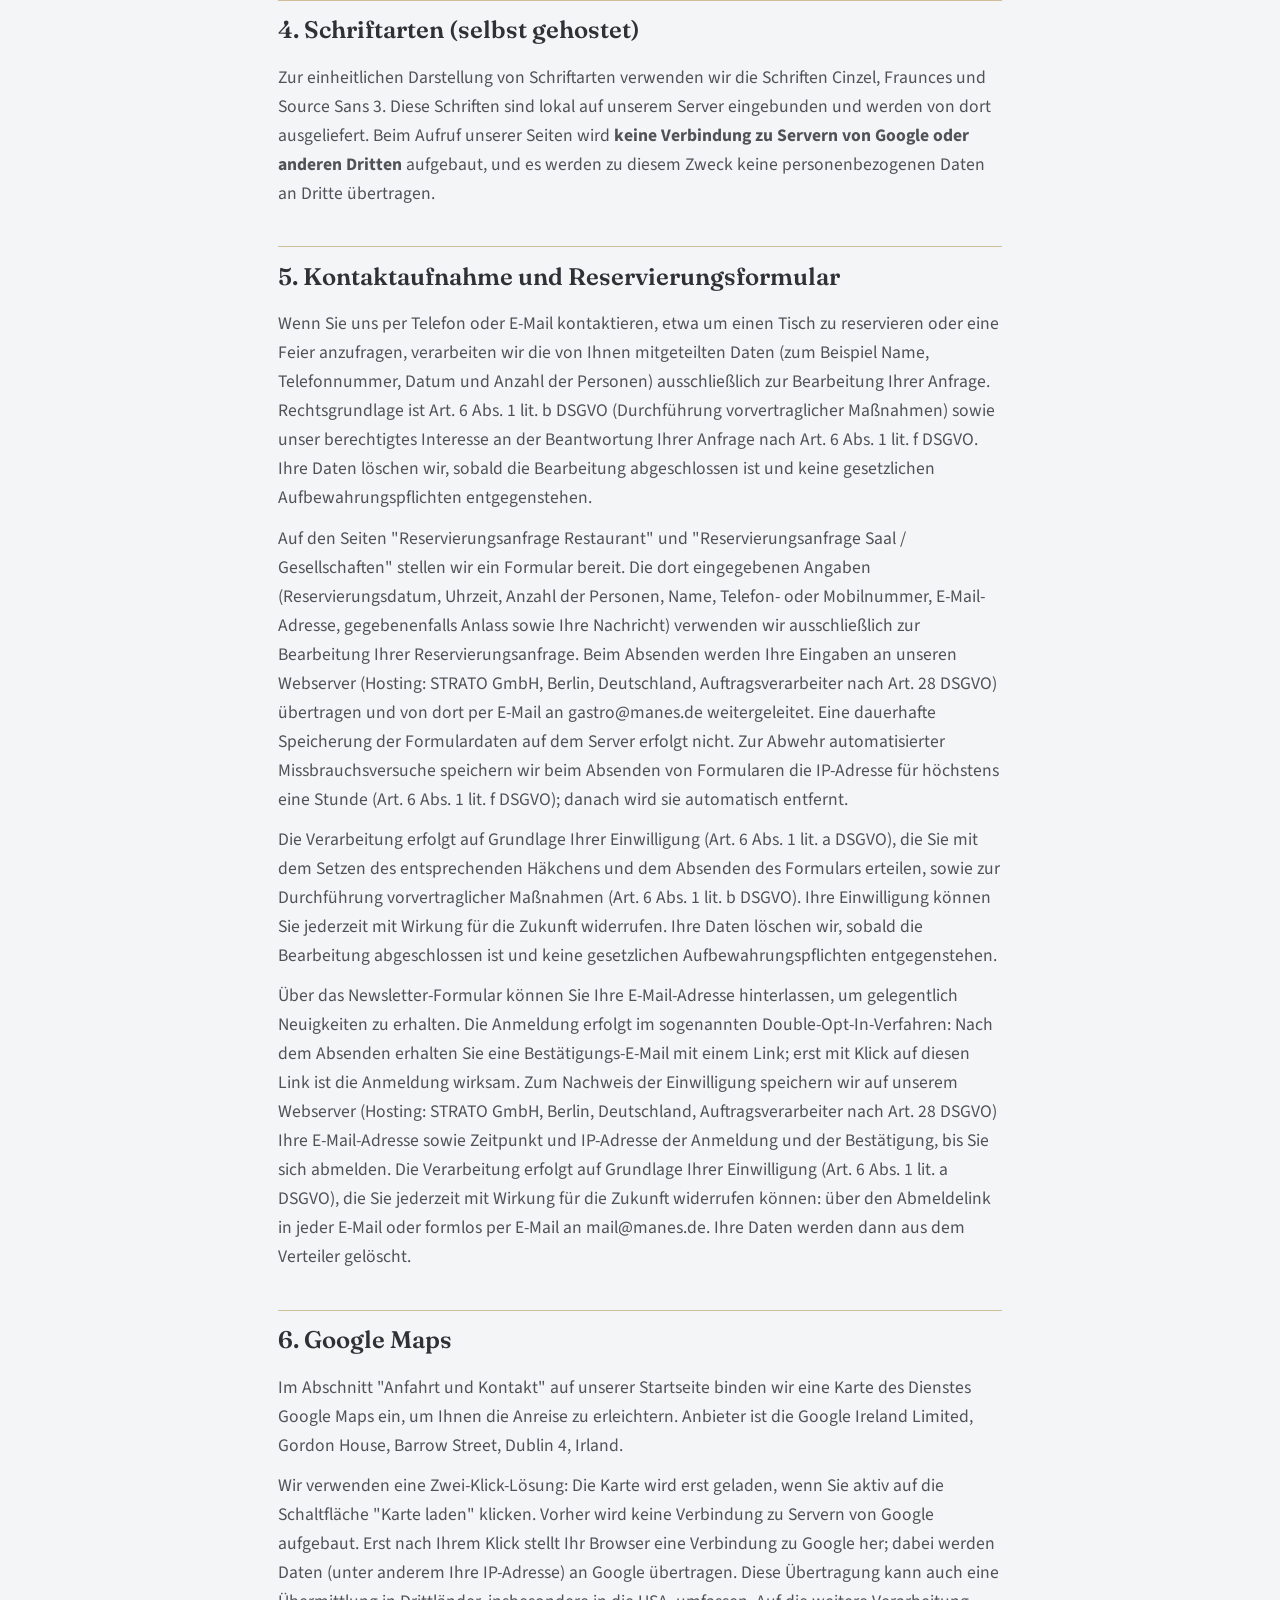
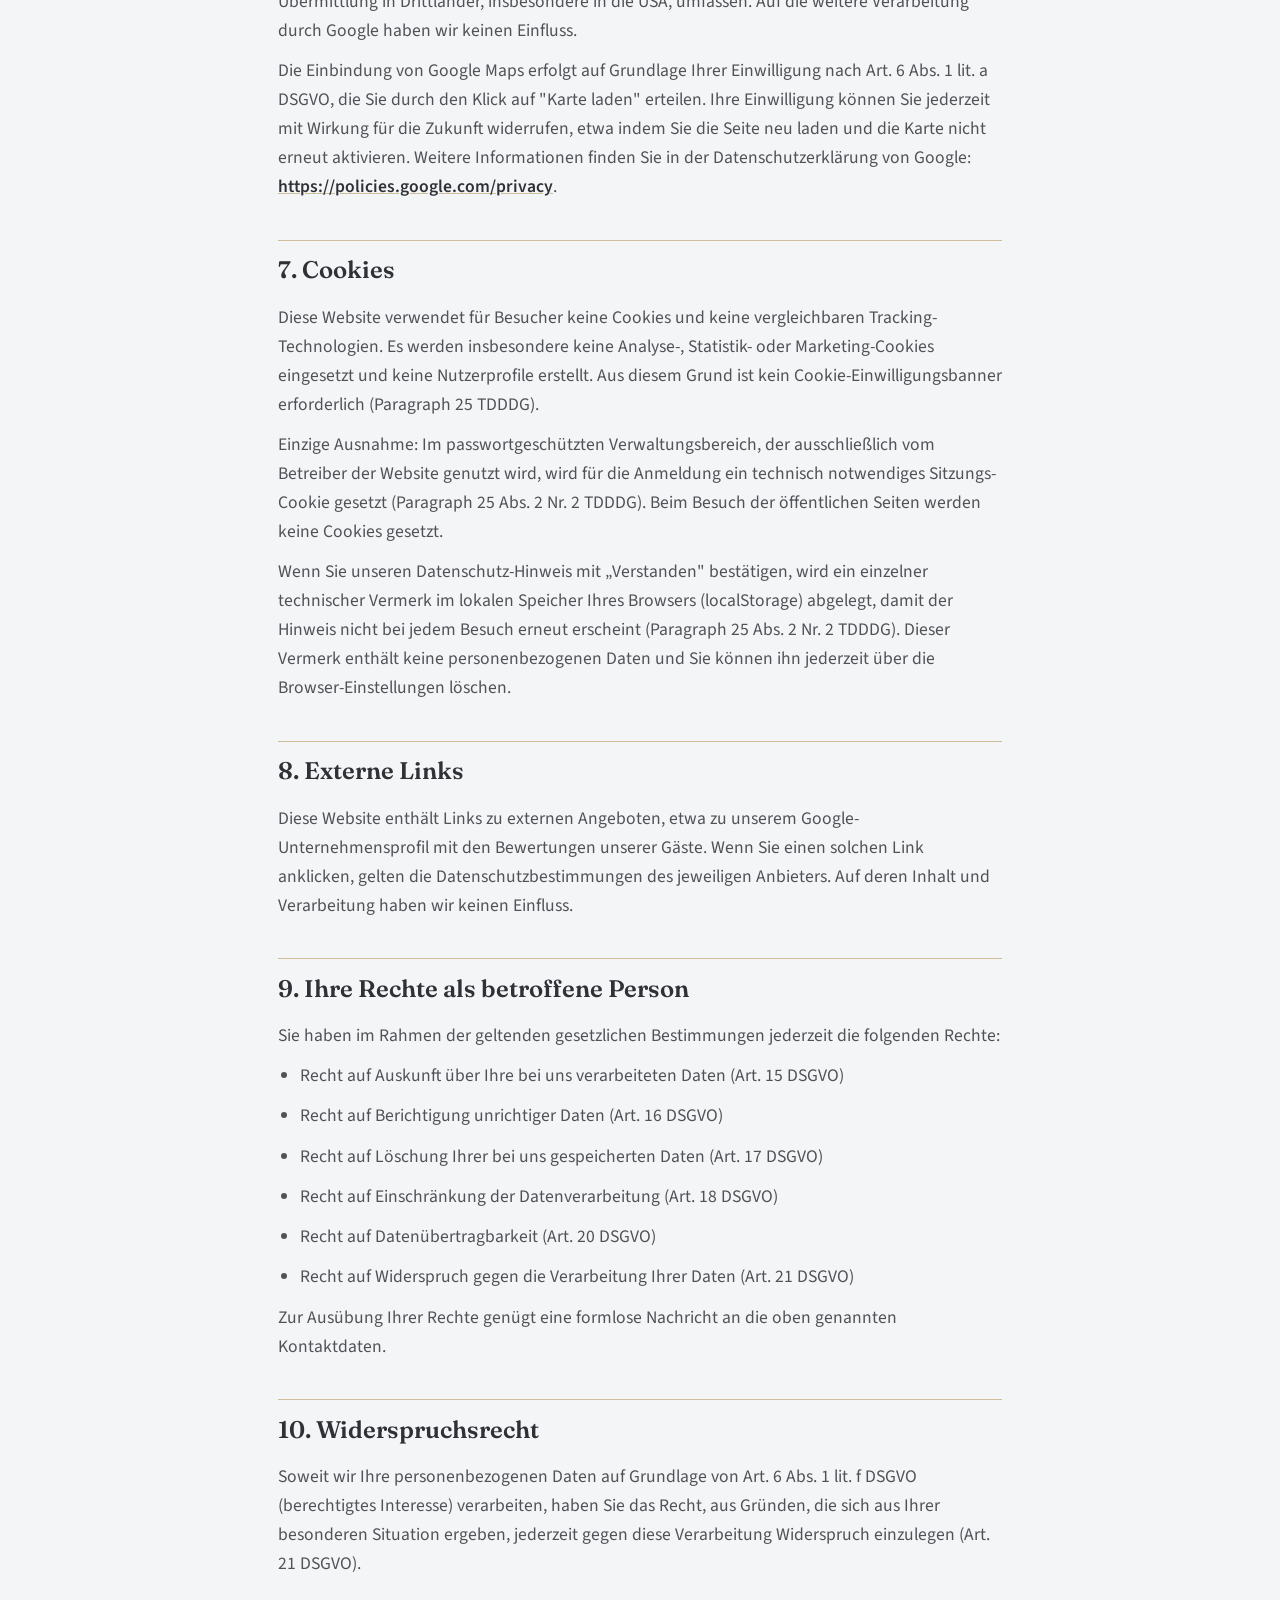
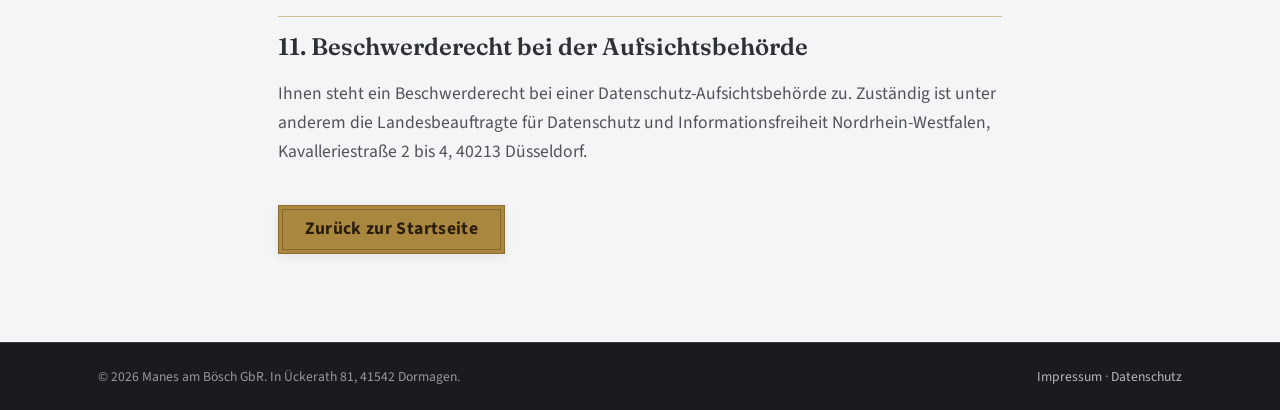
==== commit 970a8bab: "Header: zurueck zum Text-Schriftzug; Oval-Emblem wandert in den Footer - Header-Marke wieder als get" ====
--- a/datenschutz.html
+++ b/datenschutz.html
@@ -12,7 +12,7 @@
 <link rel="manifest" href="site.webmanifest">
 <link rel="preload" href="fonts/fraunces-latin.woff2" as="font" type="font/woff2" crossorigin>
 <link rel="preload" href="fonts/source-sans-3-latin.woff2" as="font" type="font/woff2" crossorigin>
-<link rel="stylesheet" href="style.css?v=87">
+<link rel="stylesheet" href="style.css?v=88">
 </head>
 <body>
 <a class="skip-link" href="#hauptinhalt">Zum Inhalt springen</a>
@@ -20,8 +20,8 @@
 <header class="legal-header-bar">
   <div class="header-inner">
     <a class="wordmark" href="index.html" aria-label="Manes am Bösch, zur Startseite">
-      <img class="wordmark-logo" src="images/logo-manes.png?v=1" alt="Manes am Bösch, Dormagen-Ückerath, Gastronomie und Events" width="900" height="1070">
-      <span class="sr-only">Manes am Bösch, Gaststätte seit 1860</span>
+      <span class="wordmark-name">Manes am Bösch</span>
+      <span class="wordmark-tag">Gaststätte seit 1860</span>
     </a>
     <a class="btn btn-secondary" href="index.html">Zurück zur Startseite</a>
   </div>
--- a/style.css
+++ b/style.css
@@ -88,7 +88,7 @@
   --shadow-md: 0 18px 44px rgba(25, 27, 30, 0.16);
   --shadow-lg: 0 30px 70px rgba(25, 27, 30, 0.28);
 
-  --header-h: 92px;
+  --header-h: 78px;
   --ticker-h: 40px;
 }
 
@@ -289,13 +289,23 @@
   gap: clamp(1rem, 2.4vw, 2.4rem);
   max-width: var(--wrap);
   margin-inline: auto;
-  padding: 0.45rem var(--gutter);
-}
-.wordmark { display: inline-flex; align-items: center; flex: none; }
-.wordmark-logo {
-  height: var(--logo-h, 60px);
-  width: auto;
-  transition: height 0.3s ease;
+  padding: 0.85rem var(--gutter);
+}
+.wordmark { display: flex; flex-direction: column; line-height: 1; flex: none; }
+.wordmark-name {
+  font-family: var(--font-title);
+  font-weight: 700;
+  font-size: 1.28rem;
+  letter-spacing: 0.02em;
+  color: var(--gold);
+}
+.wordmark-tag {
+  font-size: 0.68rem;
+  letter-spacing: 0.24em;
+  text-transform: uppercase;
+  color: var(--light-on-dark);
+  margin-top: 0.35rem;
+  opacity: 0.9;
 }
 
 /* gruppierte Navigation mit Dropdowns, rechts ausgerichtet */
@@ -1297,7 +1307,7 @@
   gap: 2.2rem;
   padding-block: clamp(3rem, 6vw, 4.5rem);
 }
-.footer-logo { width: 210px; max-width: 70%; height: auto; margin-bottom: 1.1rem; }
+.footer-logo { width: 150px; max-width: 60%; height: auto; margin-bottom: 1.1rem; }
 .footer-tag { max-width: 40ch; font-size: 0.96rem; }
 .footer-stars { margin-top: 1rem; display: flex; align-items: center; gap: 0.6rem; font-size: 0.9rem; }
 .footer-stars span[aria-hidden] { color: var(--gold); letter-spacing: 0.08em; }
@@ -1392,6 +1402,7 @@
   border-bottom: 1px solid var(--line-gold);
 }
 .legal-header-bar .header-inner { min-height: 64px; }
+.legal-header-bar .wordmark-tag { color: var(--ink-soft); }
 
 /* ==========================================================================
    Scroll reveal
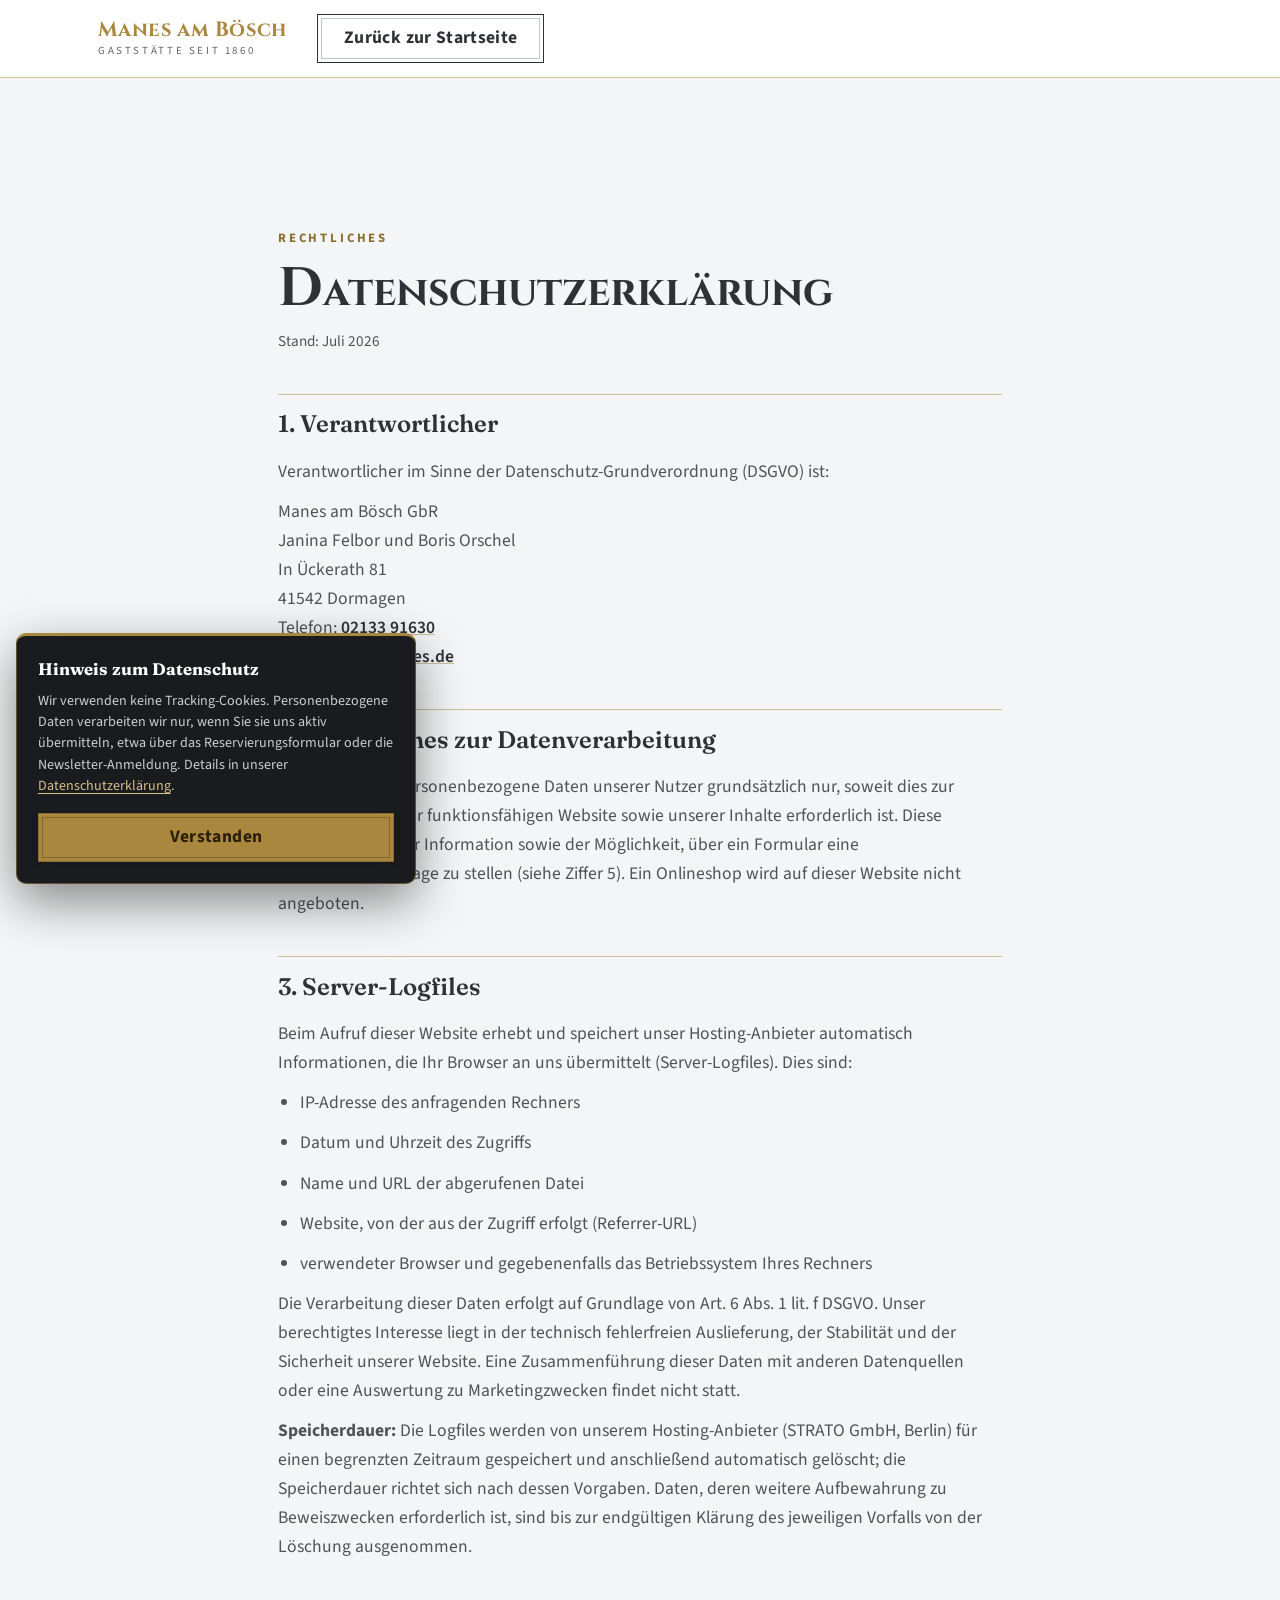
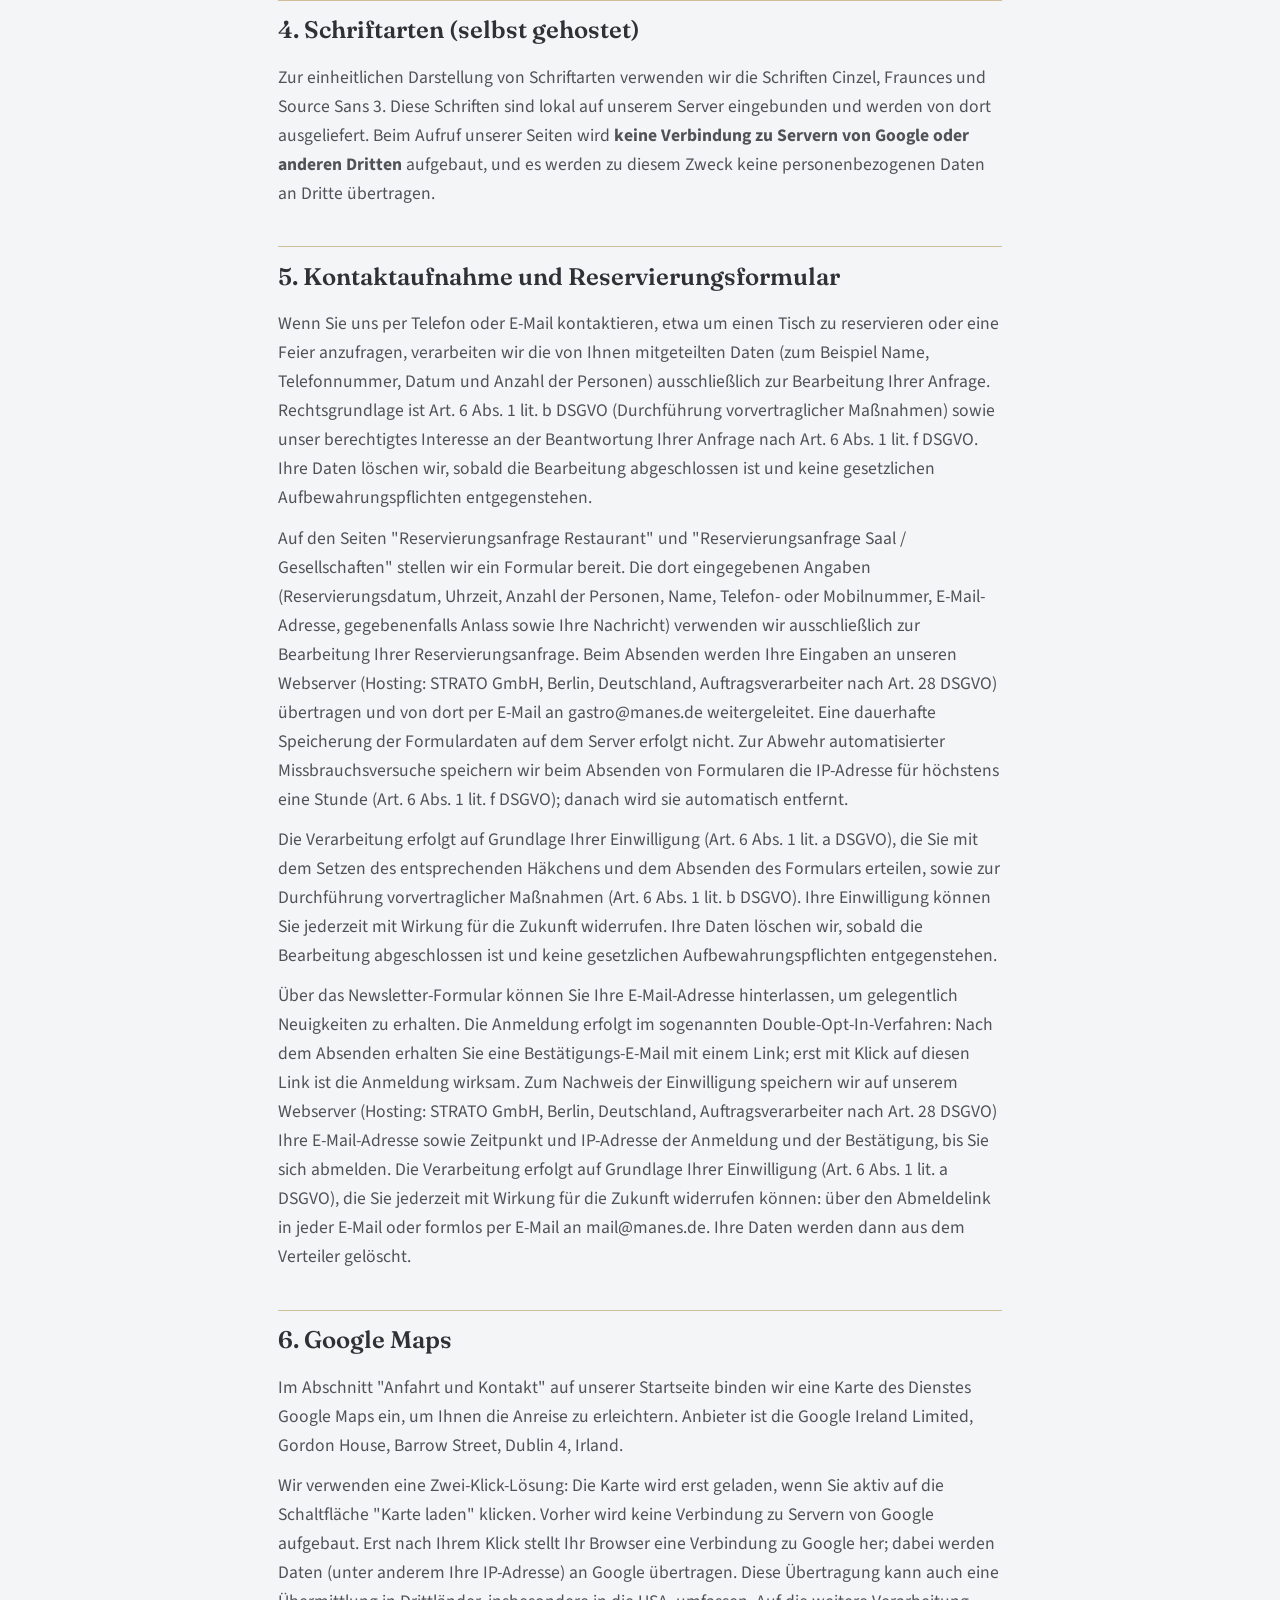
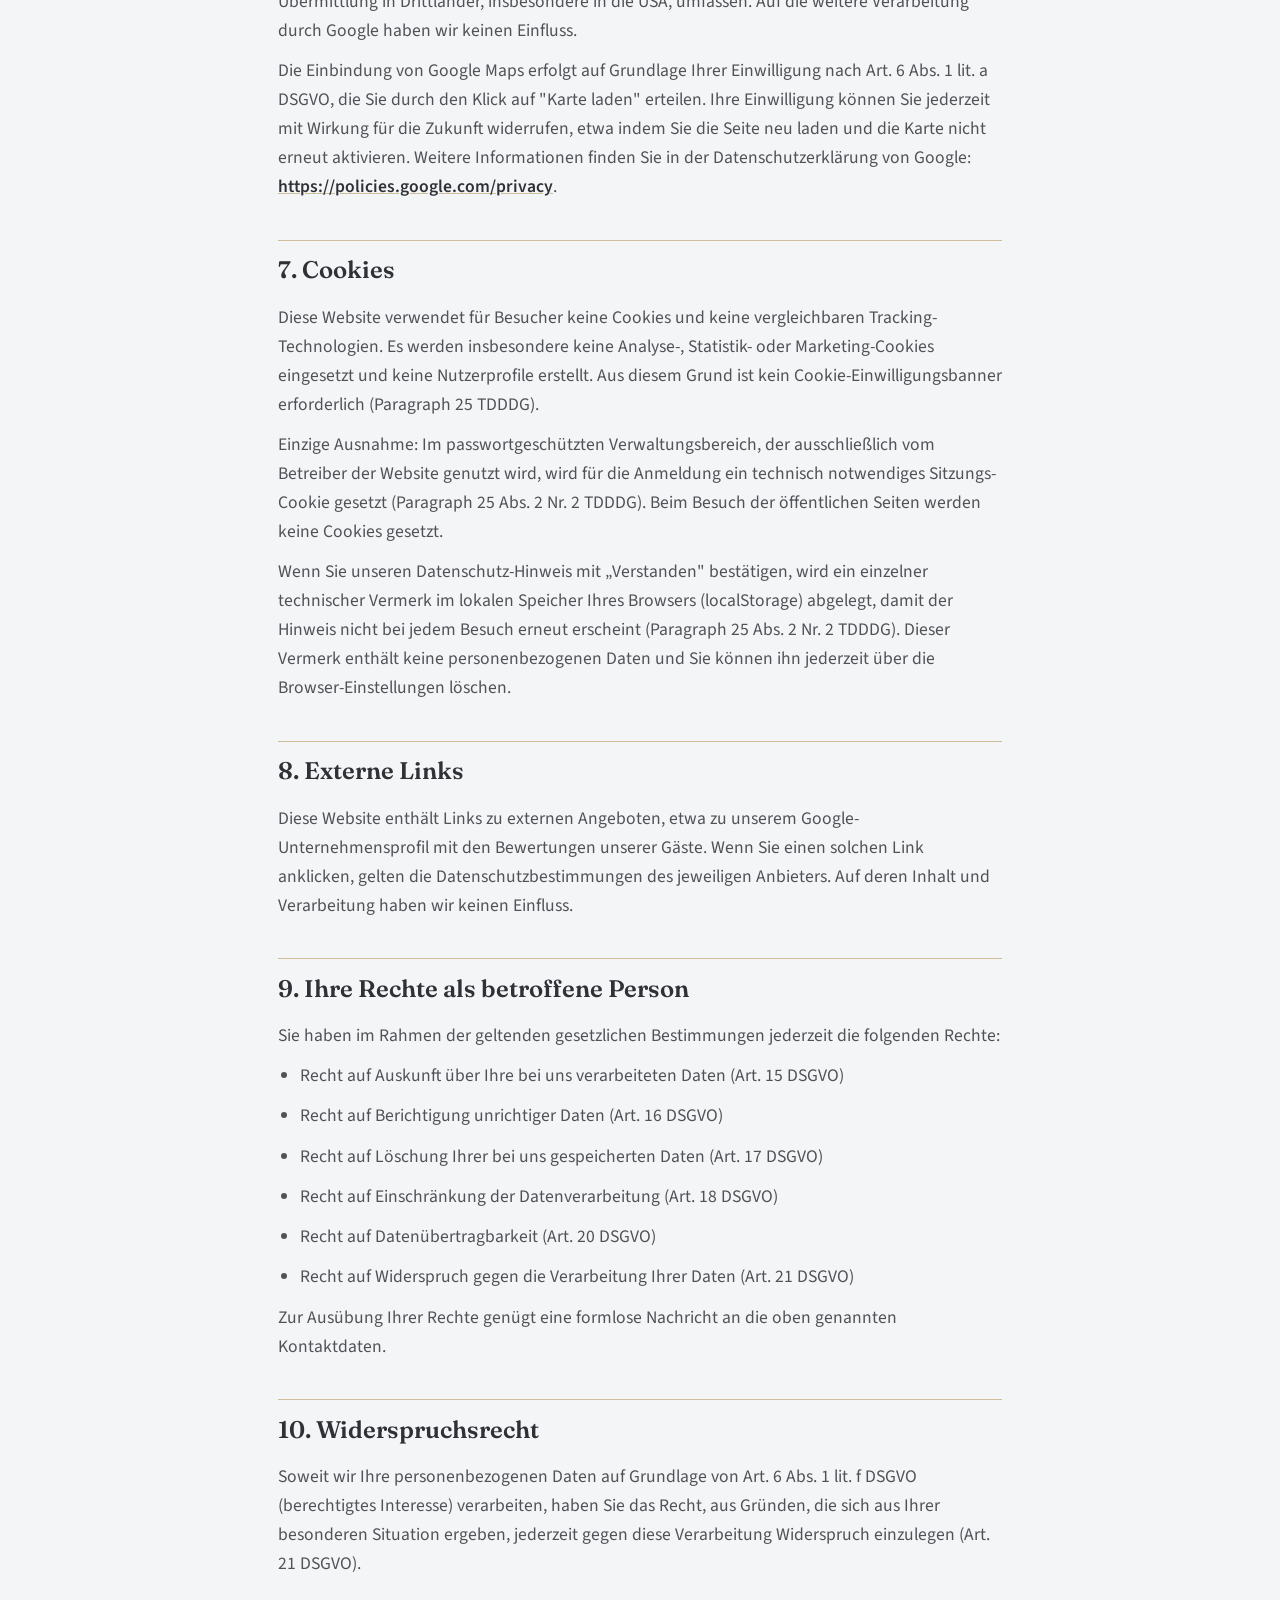
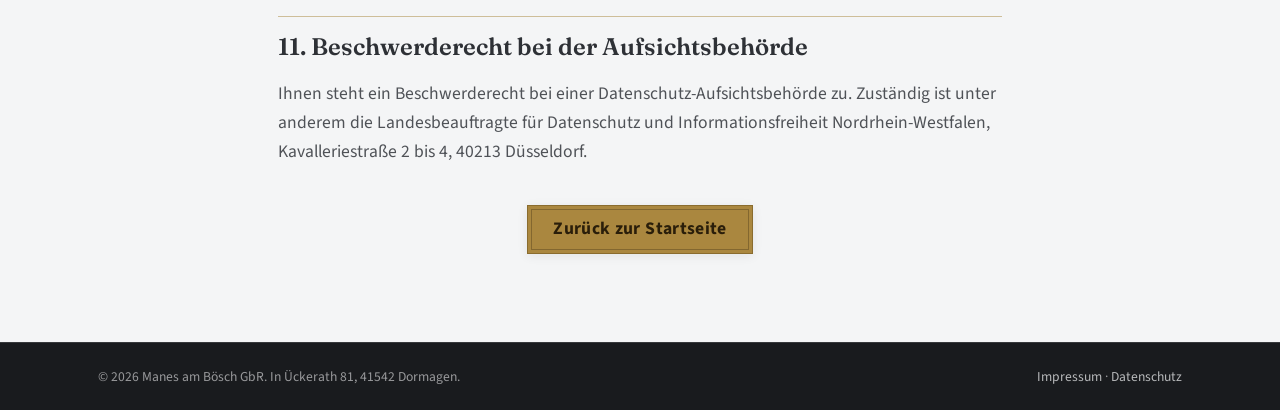
==== commit c6239245: "Zurück-Button zentriert (.legal-back); CSS-Version seitenweit auf v96 vereinheitlicht Co-Authored-By" ====
--- a/datenschutz.html
+++ b/datenschutz.html
@@ -12,7 +12,7 @@
 <link rel="manifest" href="site.webmanifest">
 <link rel="preload" href="fonts/fraunces-latin.woff2" as="font" type="font/woff2" crossorigin>
 <link rel="preload" href="fonts/source-sans-3-latin.woff2" as="font" type="font/woff2" crossorigin>
-<link rel="stylesheet" href="style.css?v=88">
+<link rel="stylesheet" href="style.css?v=96">
 </head>
 <body>
 <a class="skip-link" href="#hauptinhalt">Zum Inhalt springen</a>
--- a/style.css
+++ b/style.css
@@ -316,16 +316,16 @@
   display: inline-flex;
   align-items: center;
   gap: 0.4rem;
-  font-family: var(--font-body);
-  font-weight: 700;
-  font-size: 1rem;
-  letter-spacing: 0.01em;
+  font-family: var(--font-title);
+  font-weight: 700;
+  font-size: 0.9rem;
+  letter-spacing: 0.04em;
   color: var(--light-on-dark);
   background: none;
   border: 0;
   border-radius: var(--radius);
   cursor: pointer;
-  padding: 0.6rem 0.85rem;
+  padding: 0.6rem 0.7rem;
   white-space: nowrap;
   transition: color 0.2s ease, background-color 0.2s ease;
 }
@@ -338,15 +338,17 @@
 
 .nav-menu {
   position: absolute;
-  top: calc(100% + 0.5rem);
+  top: calc(100% + 0.4rem);
   left: 50%;
   transform: translateX(-50%) translateY(8px);
-  min-width: 230px;
-  padding: 0.5rem;
-  background: var(--anthracite-deep);
+  min-width: 222px;
+  padding: 0.3rem;
+  background: rgba(20, 22, 25, 0.95);
+  backdrop-filter: blur(10px);
+  -webkit-backdrop-filter: blur(10px);
   border: 1px solid var(--line-gold);
   border-top: 2px solid var(--gold);
-  box-shadow: 0 18px 44px rgba(0, 0, 0, 0.45);
+  box-shadow: 0 22px 48px rgba(0, 0, 0, 0.5);
   display: flex;
   flex-direction: column;
   opacity: 0;
@@ -358,11 +360,10 @@
 .nav-menu::before {
   content: "";
   position: absolute;
-  left: 0; right: 0; top: -0.6rem;
-  height: 0.6rem;
+  left: 0; right: 0; top: -0.5rem;
+  height: 0.5rem;
 }
 .nav-item:hover .nav-menu,
-.nav-item:focus-within .nav-menu,
 .nav-menu.is-open {
   opacity: 1;
   visibility: visible;
@@ -370,15 +371,21 @@
 }
 .nav-menu a {
   display: block;
-  padding: 0.62rem 0.95rem;
-  font-size: 0.96rem;
+  padding: 0.6rem 1rem 0.6rem 0.8rem;
+  font-family: var(--font-display);
+  font-size: 1.02rem;
   font-weight: 600;
   color: var(--light-on-dark);
   white-space: nowrap;
-  border-radius: 3px;
-  transition: background-color 0.15s ease, color 0.15s ease;
-}
-.nav-menu a:hover { background: rgba(255, 255, 255, 0.07); color: var(--gold-soft); }
+  border-left: 2px solid transparent;
+  transition: color 0.15s ease, border-color 0.15s ease, background-color 0.15s ease;
+}
+.nav-menu a + a { border-top: 1px solid rgba(236, 237, 239, 0.08); }
+.nav-menu a:hover {
+  color: var(--gold-soft);
+  border-left-color: var(--gold);
+  background: rgba(255, 255, 255, 0.04);
+}
 
 .header-cta-btn { flex: none; padding: 0.62rem 1.5rem; }
 
@@ -390,6 +397,8 @@
   box-shadow: 0 6px 24px rgba(0, 0, 0, 0.35);
   top: 0;
 }
+/* offenes Mobil-Menue: Header-Streifen wird solide, damit kein Hero durchblitzt */
+.site-header.nav-open { background: var(--anthracite-deep); }
 
 /* mobile nav toggle */
 .nav-toggle {
@@ -415,9 +424,12 @@
 
 /* mobile nav: gruppiertes Akkordeon */
 .mobile-nav {
-  background: var(--anthracite);
+  background: var(--anthracite-deep);
   border-top: 1px solid var(--line-gold);
-  padding: 0.5rem var(--gutter) 1.75rem;
+  padding: 1.25rem var(--gutter) 2rem;
+  height: calc(100dvh - var(--ticker-h) - var(--header-h));
+  overflow-y: auto;
+  -webkit-overflow-scrolling: touch;
 }
 .mobile-nav[hidden] { display: none; }
 .mobile-nav-list { display: flex; flex-direction: column; margin-bottom: 1.1rem; }
@@ -431,9 +443,10 @@
   border: 0;
   cursor: pointer;
   padding: 0.95rem 0.25rem;
-  font-family: var(--font-body);
-  font-weight: 700;
-  font-size: 1.12rem;
+  font-family: var(--font-title);
+  font-weight: 700;
+  font-size: 1.05rem;
+  letter-spacing: 0.03em;
   color: var(--light-on-dark);
 }
 .m-top .nav-caret { width: 13px; height: 9px; }
@@ -442,9 +455,10 @@
 .m-sub[hidden] { display: none; }
 .m-sub a {
   padding: 0.6rem 0.25rem;
+  font-family: var(--font-display);
   color: rgba(236, 237, 239, 0.82);
   font-weight: 600;
-  font-size: 1rem;
+  font-size: 1.05rem;
 }
 .m-sub a:hover { color: var(--gold-soft); }
 
@@ -1391,7 +1405,7 @@
   color: var(--ink);
   font-size: 0.95rem;
 }
-.legal-back { margin-top: 2rem; }
+.legal-back { margin-top: 2rem; text-align: center; }
 
 .legal-header-bar {
   --logo-h: 48px;
@@ -1692,6 +1706,29 @@
 .vk:hover .vk-mehr { color: var(--gold); }
 .vk:hover .vk-mehr svg { transform: translateX(4px); }
 .vk-leer { grid-column: 1 / -1; text-align: center; color: var(--ink-soft); font-style: italic; padding: 2rem 0; }
+/* Platzhalter-Karte (gleiches Format wie eine Veranstaltung), signalisiert "bald mehr" */
+.vk-ph { background: var(--surface); border: 1.5px dashed var(--line); box-shadow: none; }
+.vk-ph:hover { transform: none; box-shadow: none; border-color: var(--line); }
+.vk-ph-inner {
+  flex: 1 1 auto;
+  display: flex;
+  flex-direction: column;
+  align-items: center;
+  justify-content: center;
+  text-align: center;
+  gap: 0.4rem;
+  padding: clamp(2rem, 4vw, 3rem) 1.5rem;
+  min-height: 240px;
+}
+.vk-ph-orn { width: 38px; height: 38px; color: var(--ink-soft); opacity: 0.55; margin-bottom: 0.6rem; }
+.vk-ph-titel {
+  font-family: var(--font-title);
+  font-weight: 700;
+  font-size: clamp(1.35rem, 1rem + 1.1vw, 1.55rem);
+  letter-spacing: 0.02em;
+  color: var(--anthracite);
+}
+.vk-ph-text { font-size: 0.92rem; color: var(--ink-soft); max-width: 28ch; margin-top: 0.15rem; }
 
 .aktuelles-cta { text-align: center; margin-top: clamp(1.6rem, 3vw, 2.4rem); }
 
@@ -2127,6 +2164,25 @@
   box-shadow: var(--shadow-md);
 }
 .fh-media:hover { transform: rotate(0deg) translateY(-3px); }
+/* Platzhalter fuer den Ferien-Aushang, bis der neue Banner geliefert wird */
+.fh-aushang-platzhalter {
+  width: clamp(160px, 16vw, 210px);
+  margin-right: clamp(1rem, 5vw, 4.5rem);
+  aspect-ratio: 709 / 1000;
+  display: flex;
+  align-items: center;
+  justify-content: center;
+  text-align: center;
+  padding: 1rem;
+  background: rgba(170, 135, 63, 0.06);
+  border: 1.5px dashed var(--line-gold);
+  border-radius: var(--radius);
+  color: var(--gold-ink);
+  font-family: var(--font-display);
+  font-weight: 600;
+  font-size: 1rem;
+  line-height: 1.35;
+}
 .fh-media-label {
   display: block;
   margin-top: 0.5rem;
@@ -2145,11 +2201,12 @@
   color: var(--gold-ink);
 }
 .fh-titel {
-  font-family: var(--font-display);
-  font-weight: 700;
-  font-size: clamp(1.3rem, 1rem + 1.4vw, 1.9rem);
+  font-family: var(--font-title);
+  font-weight: 700;
+  font-size: clamp(1.25rem, 1rem + 1.3vw, 1.75rem);
+  letter-spacing: 0.02em;
   color: var(--anthracite);
-  margin-top: 0.3rem;
+  margin-top: 0.35rem;
 }
 .fh-text { margin-top: 0.7rem; color: var(--ink); max-width: 64ch; }
 .fh-text strong { color: var(--anthracite); font-weight: 700; }
@@ -2168,7 +2225,7 @@
 .fh-zeiten li span:last-child { font-weight: 700; color: var(--anthracite); white-space: nowrap; }
 @media (max-width: 700px) {
   .ferien-hinweis { grid-template-columns: 1fr; }
-  .fh-media { justify-self: center; }
+  .fh-media, .fh-aushang-platzhalter { justify-self: center; }
 }
 
 /* Vergangene Veranstaltung */
@@ -2424,7 +2481,7 @@
   .timeline-body p { max-width: none; }
 
   /* Ferien-Karte: Aushang kleiner */
-  .fh-media { width: 120px; margin-right: 0; }
+  .fh-media, .fh-aushang-platzhalter { width: 120px; margin-right: 0; }
 }
 
 @media (max-width: 560px) {
